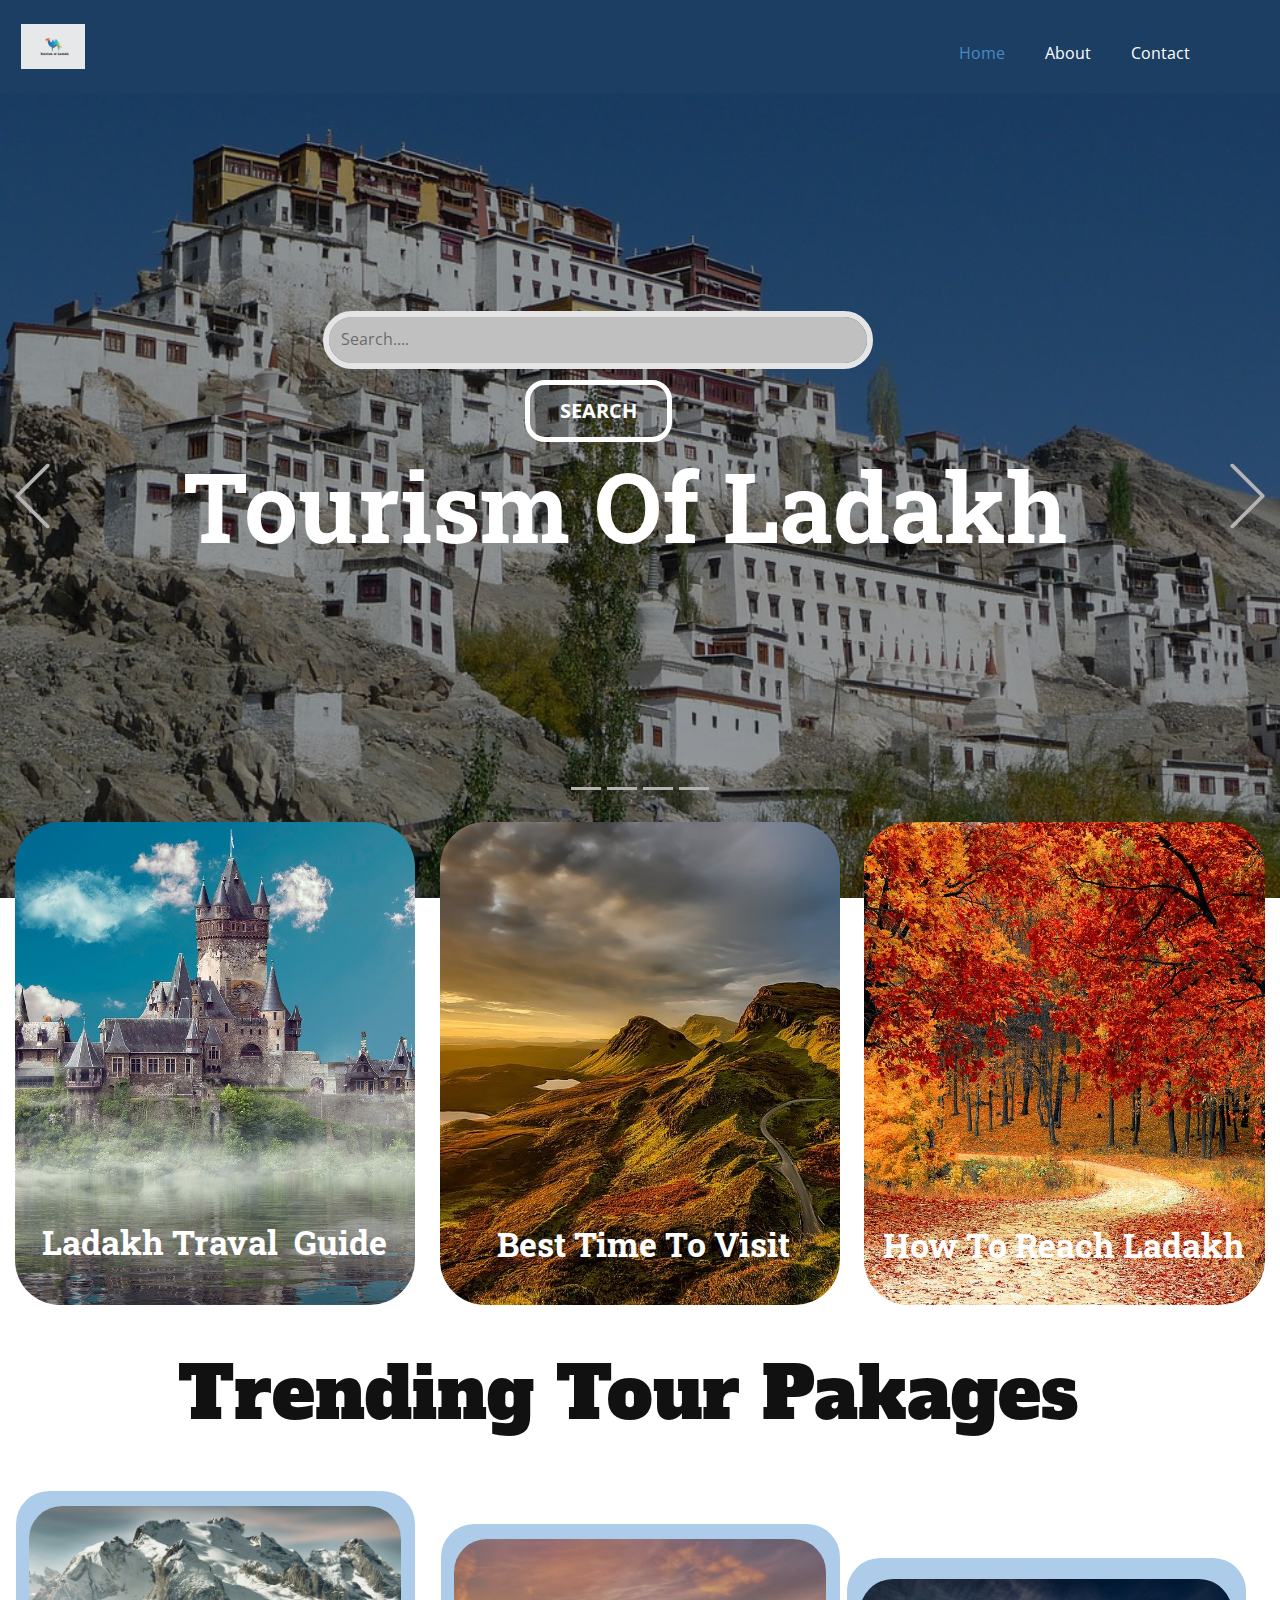
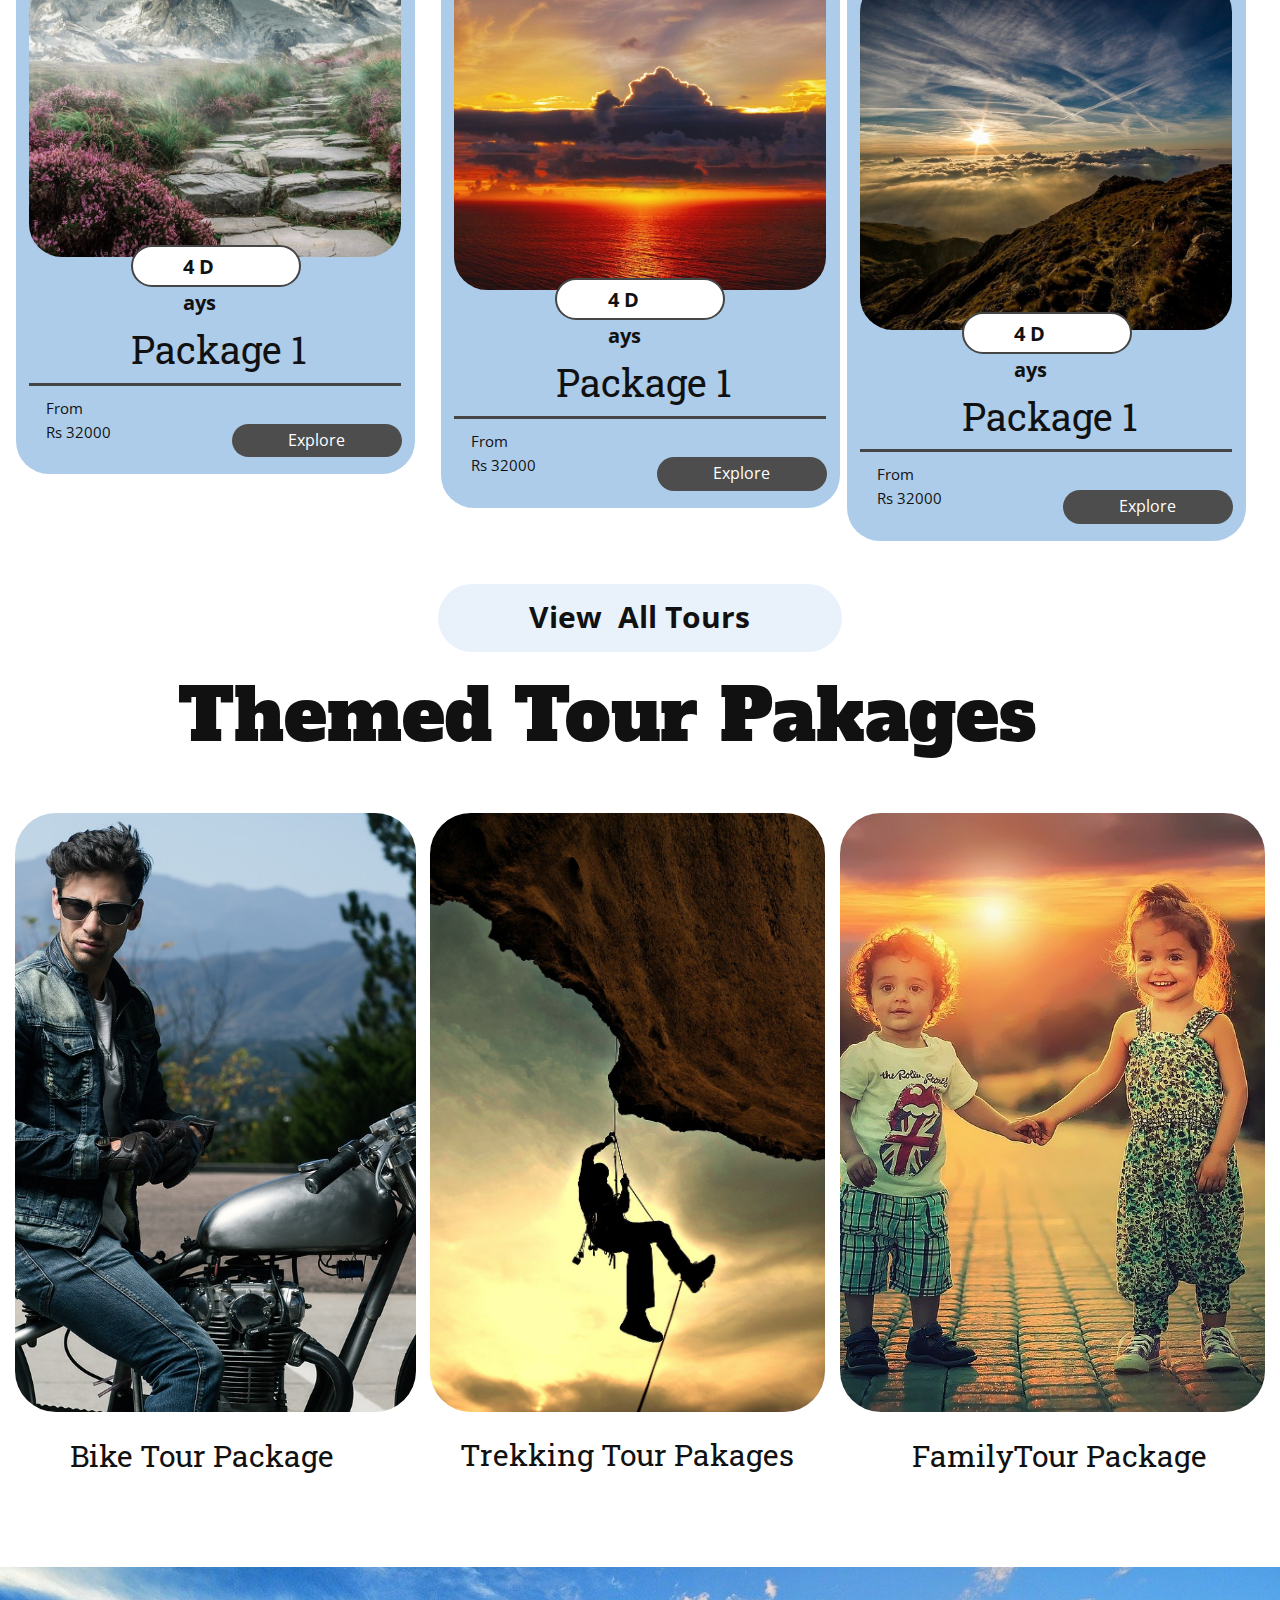
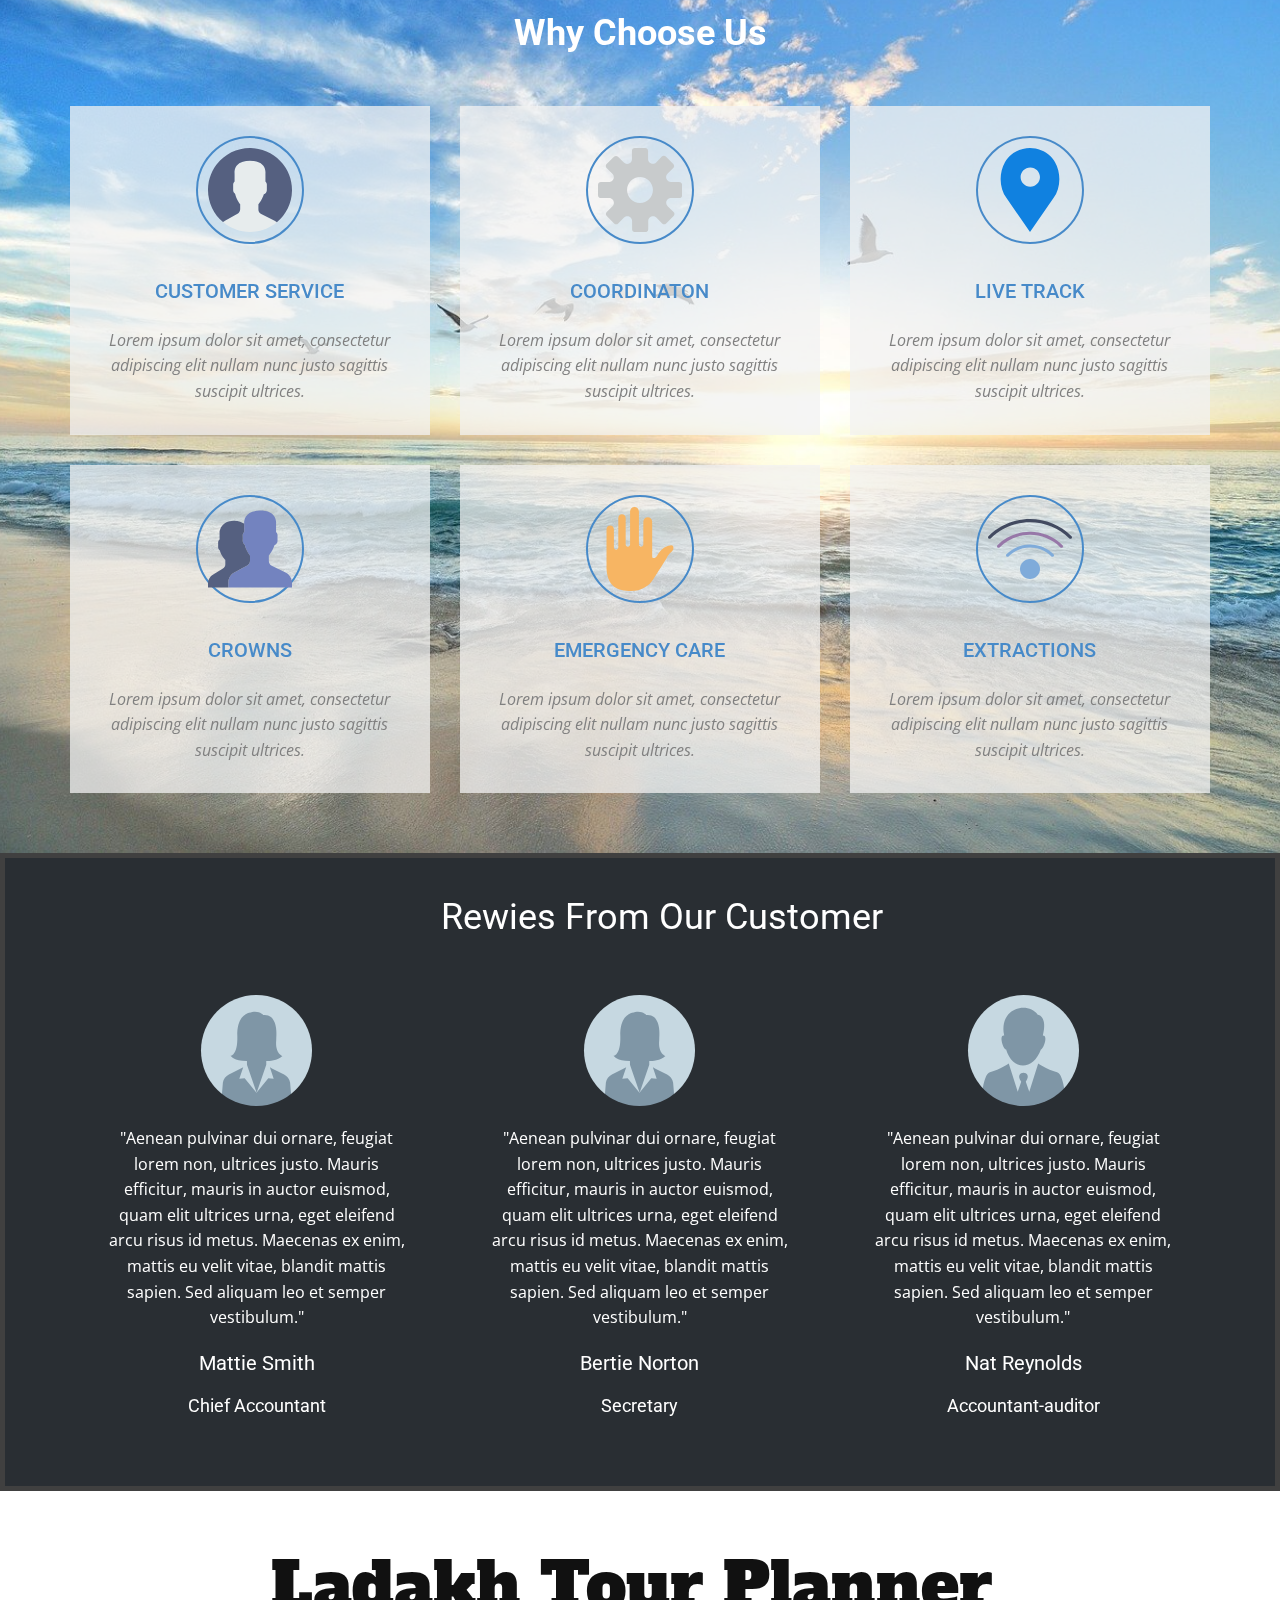
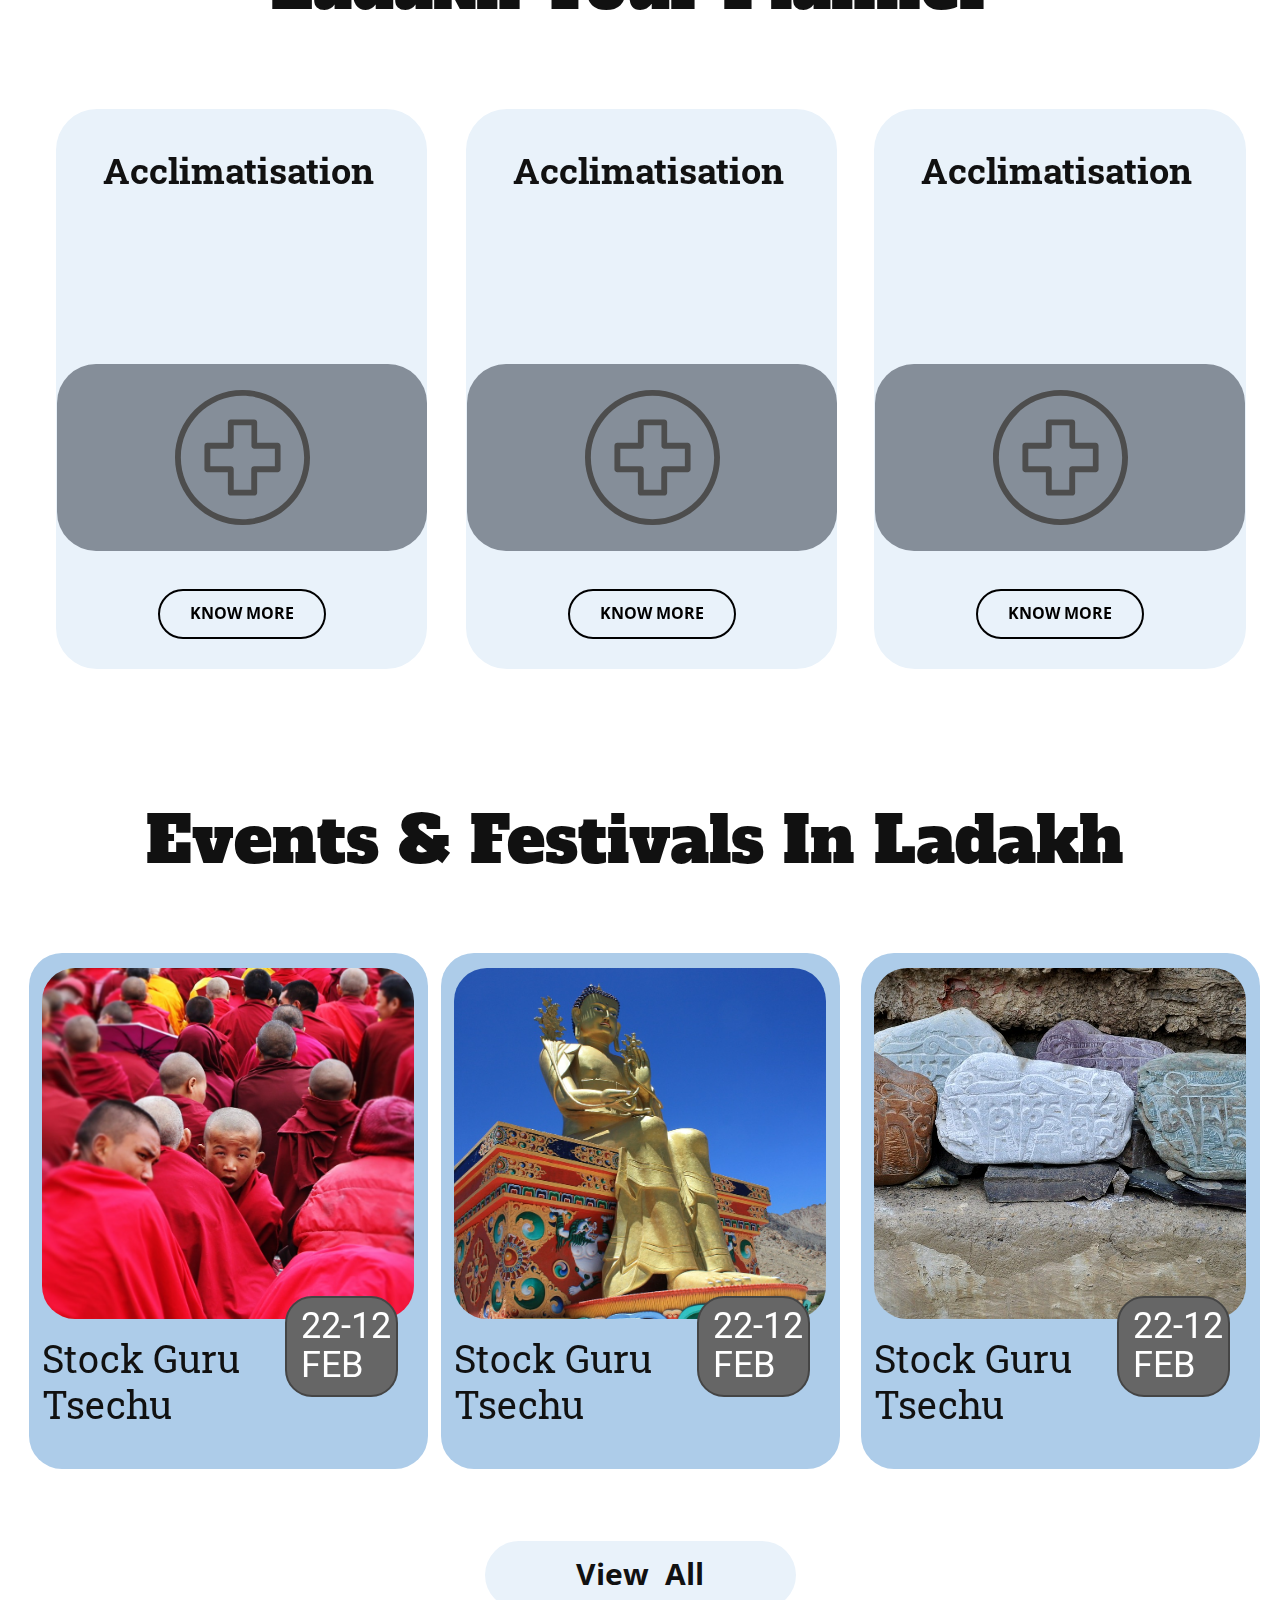
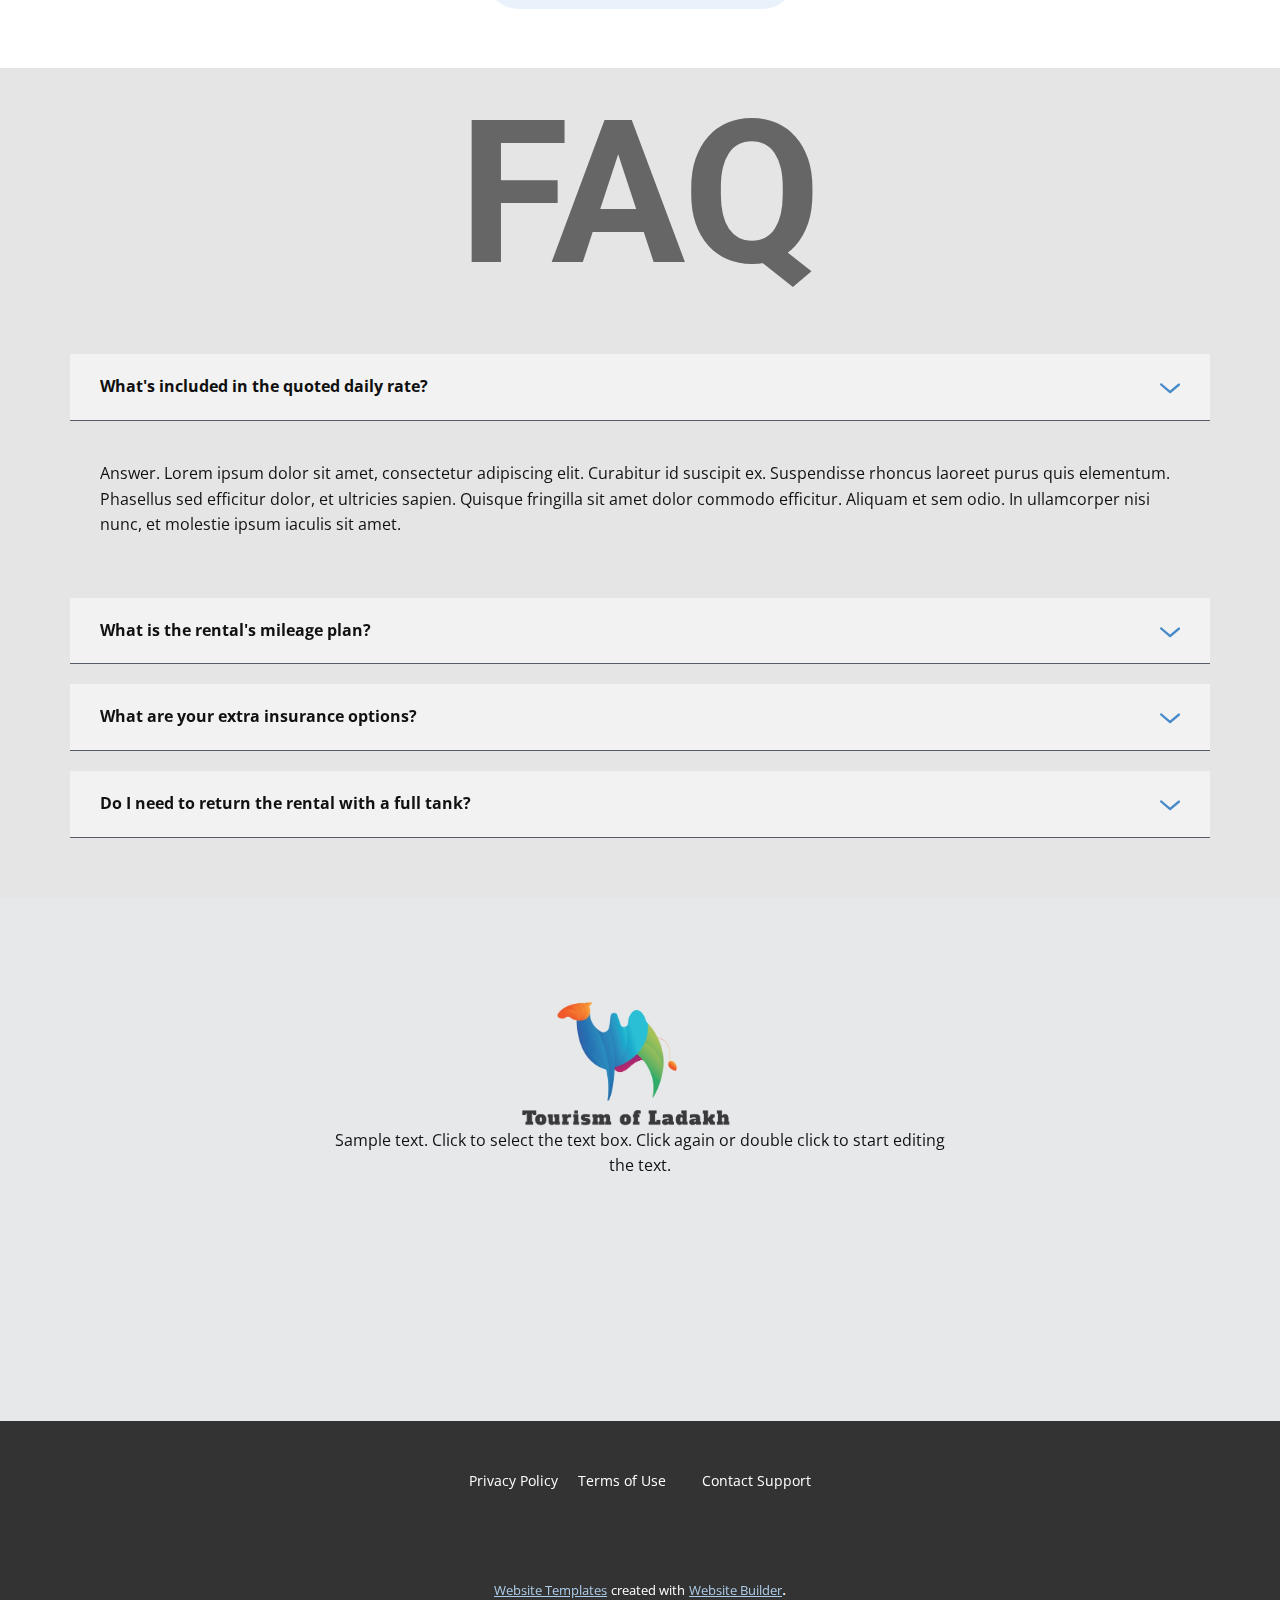
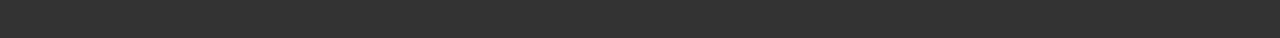
==== index.html @ 9e5c750f "main" ====
<!DOCTYPE html>
<html style="font-size: 16px;">
  <head>
    <meta name="viewport" content="width=device-width, initial-scale=1.0">
    <meta charset="utf-8">
    <meta name="keywords" content="Tourism Of Ladak​h, Tourism Of Ladak​h, Tourism Of Ladak​h, Tourism Of Ladak​h, Ladakh Tra​val&nbsp; ​Guide, Best Time To Visit, How To Reach Ladakh, Trending Tour Pakages​, Themed Tour Pakages​, Why C​hoose Us, Rewies From Our Customer, Ladakh Tour Plann​​​er, Acclimatisation, Acclimatisation, Acclimatisation, Events &amp; Festivals In Ladakh, 22-12FEB​, 22-12FEB​, 22-12FEB​, faq">
    <meta name="description" content="">
    <meta name="page_type" content="np-template-header-footer-from-plugin">
    <title>Home</title>
    <link rel="stylesheet" href="nicepage.css" media="screen">
<link rel="stylesheet" href="Home.css" media="screen">
    <script class="u-script" type="text/javascript" src="jquery.js" defer=""></script>
    <script class="u-script" type="text/javascript" src="nicepage.js" defer=""></script>
    <meta name="generator" content="Nicepage 3.12.1, nicepage.com">
    
    
    
    
    <link id="u-theme-google-font" rel="stylesheet" href="https://fonts.googleapis.com/css?family=Roboto:100,100i,300,300i,400,400i,500,500i,700,700i,900,900i|Open+Sans:300,300i,400,400i,600,600i,700,700i,800,800i">
    <link id="u-page-google-font" rel="stylesheet" href="https://fonts.googleapis.com/css?family=Roboto+Slab:100,200,300,400,500,600,700,800,900|Alfa+Slab+One:400">
    
    
    
    
    
    
    
    
    <script type="application/ld+json">{
		"@context": "http://schema.org",
		"@type": "Organization",
		"name": "",
		"url": "index.html",
		"logo": "images/ladak.jpeg"
}</script>
    <meta property="og:title" content="Home">
    <meta property="og:type" content="website">
    <meta name="theme-color" content="#478ac9">
    <link rel="canonical" href="index.html">
    <meta property="og:url" content="index.html">
  </head>
  <body data-home-page="Home.html" data-home-page-title="Home" class="u-body"><header class="u-clearfix u-custom-color-2 u-header u-header" id="sec-80d3"><div class="u-clearfix u-sheet u-sheet-1">
        <a href="https://nicepage.com" class="u-image u-logo u-image-1" data-image-width="1280" data-image-height="905">
          <img src="images/ladak.jpeg" class="u-logo-image u-logo-image-1" data-image-width="64">
        </a>
        <nav class="u-menu u-menu-dropdown u-offcanvas u-menu-1">
          <div class="menu-collapse" style="font-size: 1rem; letter-spacing: 0px;">
            <a class="u-button-style u-custom-left-right-menu-spacing u-custom-padding-bottom u-custom-top-bottom-menu-spacing u-nav-link u-text-active-palette-1-base u-text-hover-palette-2-base" href="#">
              <svg><use xmlns:xlink="http://www.w3.org/1999/xlink" xlink:href="#menu-hamburger"></use></svg>
              <svg version="1.1" xmlns="http://www.w3.org/2000/svg" xmlns:xlink="http://www.w3.org/1999/xlink"><defs><symbol id="menu-hamburger" viewBox="0 0 16 16" style="width: 16px; height: 16px;"><rect y="1" width="16" height="2"></rect><rect y="7" width="16" height="2"></rect><rect y="13" width="16" height="2"></rect>
</symbol>
</defs></svg>
            </a>
          </div>
          <div class="u-nav-container">
            <ul class="u-nav u-unstyled u-nav-1"><li class="u-nav-item"><a class="u-button-style u-nav-link u-text-active-palette-1-base u-text-hover-palette-2-base" href="Home.html" style="padding: 10px 20px;">Home</a>
</li><li class="u-nav-item"><a class="u-button-style u-nav-link u-text-active-palette-1-base u-text-hover-palette-2-base" href="About.html" style="padding: 10px 20px;">About</a>
</li><li class="u-nav-item"><a class="u-button-style u-nav-link u-text-active-palette-1-base u-text-hover-palette-2-base" href="Contact.html" style="padding: 10px 20px;">Contact</a>
</li></ul>
          </div>
          <div class="u-nav-container-collapse">
            <div class="u-black u-container-style u-inner-container-layout u-opacity u-opacity-95 u-sidenav">
              <div class="u-sidenav-overflow">
                <div class="u-menu-close"></div>
                <ul class="u-align-center u-nav u-popupmenu-items u-unstyled u-nav-2"><li class="u-nav-item"><a class="u-button-style u-nav-link" href="Home.html">Home</a>
</li><li class="u-nav-item"><a class="u-button-style u-nav-link" href="About.html">About</a>
</li><li class="u-nav-item"><a class="u-button-style u-nav-link" href="Contact.html">Contact</a>
</li></ul>
              </div>
            </div>
            <div class="u-black u-menu-overlay u-opacity u-opacity-70"></div>
          </div>
        </nav>
      </div></header>
    <section id="carousel_fc95" class="u-carousel u-slide u-block-0c83-1" data-u-ride="carousel" data-interval="5000">
      <ol class="u-absolute-hcenter u-carousel-indicators u-block-0c83-5">
        <li data-u-target="#carousel_fc95" data-u-slide-to="0" class="u-active u-grey-30"></li>
        <li data-u-target="#carousel_fc95" class="u-grey-30" data-u-slide-to="1"></li>
        <li data-u-target="#carousel_fc95" class="u-grey-30" data-u-slide-to="2"></li>
        <li data-u-target="#carousel_fc95" class="u-grey-30" data-u-slide-to="3"></li>
      </ol>
      <div class="u-carousel-inner" role="listbox">
        <div class="u-active u-align-center u-carousel-item u-clearfix u-image u-shading u-section-1-1" src="" data-image-width="1280" data-image-height="960">
          <div class="u-clearfix u-sheet u-sheet-1">
            <div class="u-form u-form-1">
              <form action="#" method="POST" class="u-clearfix u-form-spacing-10 u-form-vertical u-inner-form" style="padding: 10px" source="custom" name="form">
                <input type="hidden" id="siteId" name="siteId" value="223703671">
                <input type="hidden" id="pageId" name="pageId" value="1366124699">
                <div class="u-form-group u-form-name">
                  <label for="name-f4a1" class="u-form-control-hidden u-label">Name</label>
                  <input type="text" placeholder="Search...." id="name-f4a1" name="name" class="u-border-6 u-border-grey-10 u-grey-25 u-input u-input-rectangle u-radius-30" required="">
                </div>
                <div class="u-align-center u-form-group u-form-submit">
                  <a href="#" class="u-border-5 u-border-white u-btn u-btn-round u-btn-submit u-button-style u-hover-grey-50 u-none u-radius-20 u-text-hover-white u-text-white u-btn-1">Search</a>
                  <input type="submit" value="submit" class="u-form-control-hidden">
                </div>
                <div class="u-form-send-message u-form-send-success"> Thank you! Your message has been sent. </div>
                <div class="u-form-send-error u-form-send-message"> Unable to send your message. Please fix errors then try again. </div>
                <input type="hidden" value="" name="recaptchaResponse">
              </form>
            </div>
            <h1 class="u-custom-font u-font-roboto-slab u-text u-title u-text-1">Tourism Of Ladak​h</h1>
          </div>
        </div>
        <div class="u-align-center u-carousel-item u-clearfix u-image u-shading u-section-1-2" src="" data-image-width="1280" data-image-height="827">
          <div class="u-clearfix u-sheet u-sheet-1">
            <div class="u-opacity u-opacity-70 u-palette-5-base u-radius-30 u-shape u-shape-round u-shape-1"></div>
            <p class="u-text u-text-1">Search...​.</p>
            <h1 class="u-custom-font u-font-roboto-slab u-text u-title u-text-2">Tourism Of Ladak​h</h1>
          </div>
        </div>
        <div class="u-align-center u-carousel-item u-clearfix u-image u-shading u-section-1-3" src="" data-image-width="1280" data-image-height="853">
          <div class="u-clearfix u-sheet u-sheet-1">
            <div class="u-opacity u-opacity-70 u-palette-5-base u-radius-30 u-shape u-shape-round u-shape-1"></div>
            <p class="u-text u-text-1">Search...​.</p>
            <h1 class="u-custom-font u-font-roboto-slab u-text u-title u-text-2">Tourism Of Ladak​h</h1>
          </div>
        </div>
        <div class="u-align-center u-carousel-item u-clearfix u-image u-shading u-section-1-4" src="" data-image-width="1280" data-image-height="853">
          <div class="u-clearfix u-sheet u-sheet-1">
            <div class="u-opacity u-opacity-70 u-palette-5-base u-radius-30 u-shape u-shape-round u-shape-1"></div>
            <p class="u-text u-text-1">Search...​.</p>
            <h1 class="u-custom-font u-font-roboto-slab u-text u-title u-text-2">Tourism Of Ladak​h</h1>
          </div>
        </div>
      </div>
      <a class="u-absolute-vcenter u-carousel-control u-carousel-control-prev u-text-grey-30 u-block-0c83-6" href="#carousel_fc95" role="button" data-u-slide="prev">
        <span aria-hidden="true">
          <svg viewBox="0 0 477.175 477.175"><path d="M145.188,238.575l215.5-215.5c5.3-5.3,5.3-13.8,0-19.1s-13.8-5.3-19.1,0l-225.1,225.1c-5.3,5.3-5.3,13.8,0,19.1l225.1,225
                    c2.6,2.6,6.1,4,9.5,4s6.9-1.3,9.5-4c5.3-5.3,5.3-13.8,0-19.1L145.188,238.575z"></path></svg>
        </span>
        <span class="sr-only">Previous</span>
      </a>
      <a class="u-absolute-vcenter u-carousel-control u-carousel-control-next u-text-grey-30 u-block-0c83-7" href="#carousel_fc95" role="button" data-u-slide="next">
        <span aria-hidden="true">
          <svg viewBox="0 0 477.175 477.175"><path d="M360.731,229.075l-225.1-225.1c-5.3-5.3-13.8-5.3-19.1,0s-5.3,13.8,0,19.1l215.5,215.5l-215.5,215.5
                    c-5.3,5.3-5.3,13.8,0,19.1c2.6,2.6,6.1,4,9.5,4c3.4,0,6.9-1.3,9.5-4l225.1-225.1C365.931,242.875,365.931,234.275,360.731,229.075z"></path></svg>
        </span>
        <span class="sr-only">Next</span>
      </a>
    </section>
    <section class="u-align-left u-clearfix u-white u-section-2" id="sec-106d">
      <div class="u-clearfix u-sheet u-sheet-1">
        <img src="images/c868977885bc595a85642144e1dac96c2eab4b9ce8f05b0d04a9abceb8e2c7cfaa7211ecc8bd0b3b982cc82d880256c1f69ef2690d753d2e38d18a_12801.jpg" alt="" class="u-image u-image-round u-radius-45 u-image-1" data-image-width="1280" data-image-height="850" data-href="#" data-target="_blank">
        <img src="images/49c4874f712cced14bb455a28368c2c40ca4103d65b3521153067de77c516f8d9e91850ad5e817860d2619cb7542c05c8f7c1135d694bf9f616723_1280.jpg" alt="" class="u-image u-image-round u-radius-45 u-image-2" data-image-width="1280" data-image-height="721" data-href="#">
        <img src="images/16c44d41fc912bcb1c7aa4447c0691184389adf03f6c9036a1b03f8d70b4e87c0b494088cfa379178c10e869b009d9f3bed88f357ab38381c72cc9_1280.jpg" alt="" class="u-image u-image-round u-radius-45 u-image-3" data-image-width="1280" data-image-height="853" data-href="#">
        <h2 class="u-custom-font u-font-roboto-slab u-text u-text-white u-text-1">Ladakh Tra<span style="font-size: 2.5rem;"></span>val&nbsp; ​Guide
        </h2>
        <h2 class="u-custom-font u-font-roboto-slab u-text u-text-white u-text-2">Best Time To Visit</h2>
        <h2 class="u-custom-font u-font-roboto-slab u-text u-text-white u-text-3">How To Reach Ladakh</h2>
        <h1 class="u-custom-font u-text u-title u-text-4">Trending Tour Pakages<span style="font-weight: 700;"></span>
        </h1>
        <div class="u-container-style u-group u-palette-1-light-2 u-radius-33 u-shape-round u-group-1">
          <div class="u-container-layout u-container-layout-1">
            <img src="images/e52d06bd6875fd5cd9ddcde11784feb1d6db25e31cea6b1142fa6ec66ef2a3537a2b0ca35a483edef1327dbd9bff2bea5f4cc72447f808f5e85d1c_1280.jpg" alt="" class="u-image u-image-round u-radius-33 u-image-4" data-image-width="1280" data-image-height="720">
            <div class="u-border-2 u-border-grey-dark-1 u-radius-44 u-shape u-shape-round u-white u-shape-1"></div>
            <p class="u-text u-text-5">4 D<span style="font-size: 1.5625rem;">
                <span style="font-size: 1.875rem;"></span>
              </span>ays
            </p>
            <h3 class="u-custom-font u-font-roboto-slab u-text u-text-6">Package 1</h3>
            <div class="u-border-3 u-border-grey-dark-1 u-line u-line-horizontal u-line-1"></div>
            <p class="u-text u-text-7">From<br>Rs 32000 
            </p>
            <a href="#" class="u-btn u-btn-round u-button-style u-grey-70 u-hover-grey-50 u-radius-17 u-btn-1">Explore</a>
          </div>
        </div>
        <div class="u-container-style u-group u-palette-1-light-2 u-radius-33 u-shape-round u-group-2">
          <div class="u-container-layout u-container-layout-2">
            <img src="images/91191d47701d10648381eca12480509cffddb8e4ed82f6fb9ba9b06d27b31015fd3901fb2ecacd30bd891b2203dc8d4d132cce87d78a5ce6825d09_1280.jpg" alt="" class="u-image u-image-round u-radius-33 u-image-5" data-image-width="1280" data-image-height="853">
            <div class="u-border-2 u-border-grey-dark-1 u-radius-44 u-shape u-shape-round u-white u-shape-2"></div>
            <p class="u-text u-text-8">4 D<span style="font-size: 1.5625rem;">
                <span style="font-size: 1.875rem;"></span>
              </span>ays
            </p>
            <h3 class="u-custom-font u-font-roboto-slab u-text u-text-9">Package 1</h3>
            <div class="u-border-3 u-border-grey-dark-1 u-line u-line-horizontal u-line-2"></div>
            <p class="u-text u-text-10">From<br>Rs 32000 
            </p>
            <a href="#" class="u-btn u-btn-round u-button-style u-grey-70 u-hover-grey-50 u-radius-17 u-btn-2">Explore</a>
          </div>
        </div>
        <div class="u-container-style u-group u-palette-1-light-2 u-radius-33 u-shape-round u-group-3">
          <div class="u-container-layout u-container-layout-3">
            <img src="images/1eed283c33fffadf8d2f5a79c1c24db14f119a2c6cffed88322ce09da6e3d4d4ae476e135bb31a003c147cef03ad36ef208d8ad3ebc3acd7d014d5_1280.jpg" alt="" class="u-image u-image-round u-radius-33 u-image-6" data-image-width="1280" data-image-height="853">
            <div class="u-border-2 u-border-grey-dark-1 u-radius-44 u-shape u-shape-round u-white u-shape-3"></div>
            <p class="u-text u-text-11">4 D<span style="font-size: 1.5625rem;">
                <span style="font-size: 1.875rem;"></span>
              </span>ays
            </p>
            <h3 class="u-custom-font u-font-roboto-slab u-text u-text-12">Package 1</h3>
            <div class="u-border-3 u-border-grey-dark-1 u-line u-line-horizontal u-line-3"></div>
            <p class="u-text u-text-13">From<br>Rs 32000 
            </p>
            <a href="#" class="u-btn u-btn-round u-button-style u-grey-70 u-hover-grey-50 u-radius-17 u-btn-3">Explore</a>
          </div>
        </div>
        <a href="#" class="u-btn u-btn-round u-button-style u-palette-1-light-3 u-radius-46 u-btn-4">View&nbsp; All Tours</a>
        <h1 class="u-custom-font u-text u-title u-text-14">Themed Tour Pakages<span style="font-weight: 700;"></span>
        </h1>
        <img src="images/15f4e5149b43cec9133dbf34445984908f4d65d67e29880fd76e84bbdff433a37649aabd92b03f009583e26270a464a02eeb2671b747aec17efe73_1280.jpg" alt="" class="u-image u-image-round u-radius-41 u-image-7" data-image-width="1280" data-image-height="854">
        <img src="images/ce024d845cdf86d9139fcdf276afb55fb09b5306014ddefe46651abee2eb761f7b26d353d58a5792a2a00236d0f0fb9e13e5116b966962f7cd3d65_1280.jpg" alt="" class="u-image u-image-round u-radius-41 u-image-8" data-image-width="871" data-image-height="1280">
        <img src="images/031ae0e82ceb90ca2031371c3451c6d0ec3a2235e5fed09b76127f7ac3c83fcd99cf936783cec36d42ef4fafa48e6fcb9e3a16e49ec26ae4a54ca3_1280.jpg" alt="" class="u-image u-image-round u-radius-41 u-image-9" data-image-width="1280" data-image-height="850">
        <h3 class="u-custom-font u-font-roboto-slab u-text u-text-15">Bike Tour Package</h3>
        <h3 class="u-custom-font u-font-roboto-slab u-text u-text-16">Trekking Tour Pakages</h3>
        <h3 class="u-custom-font u-font-roboto-slab u-text u-text-17">FamilyTour Package</h3>
      </div>
    </section>
    <section class="u-align-center u-clearfix u-image u-section-3" id="carousel_ee14" data-image-width="1280" data-image-height="852">
      <div class="u-clearfix u-sheet u-sheet-1">
        <h2 class="u-text u-text-white u-text-1">Why C​hoose Us</h2>
        <div class="u-expanded-width u-list u-list-1">
          <div class="u-repeater u-repeater-1">
            <div class="u-align-center u-container-style u-grey-5 u-list-item u-opacity u-opacity-75 u-repeater-item u-list-item-1">
              <div class="u-container-layout u-similar-container u-valign-top u-container-layout-1"><span class="u-align-left u-border-2 u-border-palette-1-base u-icon u-icon-circle u-spacing-10 u-icon-1"><svg class="u-svg-link" preserveAspectRatio="xMidYMin slice" viewBox="0 0 53 53" style=""><use xmlns:xlink="http://www.w3.org/1999/xlink" xlink:href="#svg-9e2a"></use></svg><svg class="u-svg-content" viewBox="0 0 53 53" x="0px" y="0px" id="svg-9e2a" style="enable-background:new 0 0 53 53;"><path style="fill:#E7ECED;" d="M18.613,41.552l-7.907,4.313c-0.464,0.253-0.881,0.564-1.269,0.903C14.047,50.655,19.998,53,26.5,53
	c6.454,0,12.367-2.31,16.964-6.144c-0.424-0.358-0.884-0.68-1.394-0.934l-8.467-4.233c-1.094-0.547-1.785-1.665-1.785-2.888v-3.322
	c0.238-0.271,0.51-0.619,0.801-1.03c1.154-1.63,2.027-3.423,2.632-5.304c1.086-0.335,1.886-1.338,1.886-2.53v-3.546
	c0-0.78-0.347-1.477-0.886-1.965v-5.126c0,0,1.053-7.977-9.75-7.977s-9.75,7.977-9.75,7.977v5.126
	c-0.54,0.488-0.886,1.185-0.886,1.965v3.546c0,0.934,0.491,1.756,1.226,2.231c0.886,3.857,3.206,6.633,3.206,6.633v3.24
	C20.296,39.899,19.65,40.986,18.613,41.552z"></path><g><path style="fill:#556080;" d="M26.953,0.004C12.32-0.246,0.254,11.414,0.004,26.047C-0.138,34.344,3.56,41.801,9.448,46.76
		c0.385-0.336,0.798-0.644,1.257-0.894l7.907-4.313c1.037-0.566,1.683-1.653,1.683-2.835v-3.24c0,0-2.321-2.776-3.206-6.633
		c-0.734-0.475-1.226-1.296-1.226-2.231v-3.546c0-0.78,0.347-1.477,0.886-1.965v-5.126c0,0-1.053-7.977,9.75-7.977
		s9.75,7.977,9.75,7.977v5.126c0.54,0.488,0.886,1.185,0.886,1.965v3.546c0,1.192-0.8,2.195-1.886,2.53
		c-0.605,1.881-1.478,3.674-2.632,5.304c-0.291,0.411-0.563,0.759-0.801,1.03V38.8c0,1.223,0.691,2.342,1.785,2.888l8.467,4.233
		c0.508,0.254,0.967,0.575,1.39,0.932c5.71-4.762,9.399-11.882,9.536-19.9C53.246,12.32,41.587,0.254,26.953,0.004z"></path>
</g></svg></span>
                <h5 class="u-text u-text-palette-1-base u-text-2">Customer service</h5>
                <p class="u-text u-text-grey-50 u-text-3">Lorem ipsum dolor sit amet, consectetur adipiscing elit nullam nunc justo sagittis suscipit ultrices.</p>
              </div>
            </div>
            <div class="u-align-center u-container-style u-grey-5 u-list-item u-opacity u-opacity-75 u-repeater-item u-list-item-2">
              <div class="u-container-layout u-similar-container u-valign-top u-container-layout-2"><span class="u-align-left u-border-2 u-border-palette-1-base u-icon u-icon-circle u-spacing-10 u-icon-2"><svg class="u-svg-link" preserveAspectRatio="xMidYMin slice" viewBox="0 0 52 52" style=""><use xmlns:xlink="http://www.w3.org/1999/xlink" xlink:href="#svg-8c95"></use></svg><svg class="u-svg-content" viewBox="0 0 52 52" x="0px" y="0px" id="svg-8c95" style="enable-background:new 0 0 52 52;"><style type="text/css"> .st0{fill:#C8CBCC;} </style><path class="st0" d="M50.2,21h-5.1c-2.6,0-3.9-3.2-2.1-5l3.6-3.6c0.7-0.7,0.7-1.8,0-2.5l-4.6-4.6c-0.7-0.7-1.8-0.7-2.5,0L36,8.9
	c-1.9,1.9-5,0.5-5-2.1V1.8c0-1-0.8-1.8-1.8-1.8h-6.4c-1,0-1.8,0.8-1.8,1.8v5.1c0,2.6-3.2,3.9-5,2.1l-3.6-3.6c-0.7-0.7-1.8-0.7-2.5,0
	L5.3,9.9c-0.7,0.7-0.7,1.8,0,2.5L8.9,16c1.9,1.9,0.5,5-2.1,5H1.8c-1,0-1.8,0.8-1.8,1.8v6.4c0,1,0.8,1.8,1.8,1.8h5.1
	c2.6,0,3.9,3.2,2.1,5l-3.6,3.6c-0.7,0.7-0.7,1.8,0,2.5l4.6,4.6c0.7,0.7,1.8,0.7,2.5,0l3.6-3.6c1.9-1.9,5-0.5,5,2.1v5.1
	c0,1,0.8,1.8,1.8,1.8h6.4c1,0,1.8-0.8,1.8-1.8v-5.1c0-2.6,3.2-3.9,5-2.1l3.6,3.6c0.7,0.7,1.8,0.7,2.5,0l4.6-4.6
	c0.7-0.7,0.7-1.8,0-2.5L43.1,36c-1.9-1.9-0.5-5,2.1-5h5.1c1,0,1.8-0.8,1.8-1.8v-6.4C52,21.8,51.2,21,50.2,21z M26,34
	c-4.4,0-8-3.6-8-8s3.6-8,8-8s8,3.6,8,8S30.4,34,26,34z"></path></svg></span>
                <h5 class="u-text u-text-palette-1-base u-text-4">Coordinaton</h5>
                <p class="u-text u-text-grey-50 u-text-5">Lorem ipsum dolor sit amet, consectetur adipiscing elit nullam nunc justo sagittis suscipit ultrices.</p>
              </div>
            </div>
            <div class="u-align-center u-container-style u-grey-5 u-list-item u-opacity u-opacity-75 u-repeater-item u-list-item-3">
              <div class="u-container-layout u-similar-container u-valign-top u-container-layout-3"><span class="u-align-left u-border-2 u-border-palette-1-base u-icon u-icon-circle u-spacing-10 u-icon-3"><svg class="u-svg-link" preserveAspectRatio="xMidYMin slice" viewBox="0 0 52 52" style=""><use xmlns:xlink="http://www.w3.org/1999/xlink" xlink:href="#svg-984c"></use></svg><svg class="u-svg-content" viewBox="0 0 52 52" x="0px" y="0px" id="svg-984c" style="enable-background:new 0 0 52 52;"><path style="fill:currentColor;" d="M38.853,5.324L38.853,5.324c-7.098-7.098-18.607-7.098-25.706,0h0
	C6.751,11.72,6.031,23.763,11.459,31L26,52l14.541-21C45.969,23.763,45.249,11.72,38.853,5.324z M26.177,24c-3.314,0-6-2.686-6-6
	s2.686-6,6-6s6,2.686,6,6S29.491,24,26.177,24z"></path></svg></span>
                <h5 class="u-text u-text-palette-1-base u-text-6">Live Track</h5>
                <p class="u-text u-text-grey-50 u-text-7">Lorem ipsum dolor sit amet, consectetur adipiscing elit nullam nunc justo sagittis suscipit ultrices.</p>
              </div>
            </div>
            <div class="u-align-center u-container-style u-grey-5 u-list-item u-opacity u-opacity-75 u-repeater-item u-list-item-4">
              <div class="u-container-layout u-similar-container u-valign-top u-container-layout-4"><span class="u-align-left u-border-2 u-border-palette-1-base u-icon u-icon-circle u-spacing-10 u-icon-4"><svg class="u-svg-link" preserveAspectRatio="xMidYMin slice" viewBox="0 0 58 58" style=""><use xmlns:xlink="http://www.w3.org/1999/xlink" xlink:href="#svg-5148"></use></svg><svg class="u-svg-content" viewBox="0 0 58 58" x="0px" y="0px" id="svg-5148" style="enable-background:new 0 0 58 58;"><path style="fill:#7383BF;" d="M53.566,45.283l-9.552-4.776C42.78,39.89,42,38.628,42,37.248V33.5
	c0.268-0.305,0.576-0.698,0.904-1.162c1.302-1.838,2.286-3.861,2.969-5.984C47.098,25.977,48,24.845,48,23.5v-4
	c0-0.88-0.391-1.667-1-2.217V11.5c0,0,1.187-9-11-9c-12.188,0-11,9-11,9v5.783c-0.609,0.55-1,1.337-1,2.217v4
	c0,1.054,0.554,1.981,1.383,2.517C26.382,30.369,29,33.5,29,33.5v3.655c0,1.333-0.728,2.56-1.899,3.198L18.18,45.22
	C15.603,46.625,14,49.326,14,52.261V55.5h44v-3.043C58,49.419,56.283,46.642,53.566,45.283z"></path><path style="fill:#556080;" d="M18.18,45.22l5.946-3.243c-0.034-0.033-0.005-0.043,0.065-0.036l2.91-1.587
	C28.272,39.715,29,38.489,29,37.155V33.5c0,0-1.062-1.275-2.092-3.323h0c0-0.001-0.001-0.002-0.001-0.003
	c-0.135-0.268-0.268-0.551-0.399-0.844c-0.018-0.041-0.036-0.08-0.054-0.121c-0.133-0.303-0.263-0.616-0.386-0.944
	c-0.008-0.021-0.015-0.044-0.023-0.065c-0.108-0.29-0.209-0.589-0.306-0.896c-0.026-0.084-0.052-0.167-0.077-0.251
	c-0.101-0.338-0.196-0.682-0.278-1.038C24.554,25.481,24,24.554,24,23.5v-4c0-0.88,0.391-1.667,1-2.217v-5.648
	C23.587,10.539,21.397,9.5,18,9.5c-9.563,0-10,8-10,8v4.995c-0.526,0.475-1,1.154-1,1.914v3.455c0,0.911,0.479,1.711,1.194,2.174
	c0.863,3.758,3.76,6.463,3.76,6.463v3.157c0,1.151-0.629,2.211-1.64,2.762L3.61,46.622C1.385,47.836,0,50.168,0,52.703V55.5h14
	v-3.239C14,49.326,15.603,46.625,18.18,45.22z"></path></svg></span>
                <h5 class="u-text u-text-palette-1-base u-text-8">Crowns</h5>
                <p class="u-text u-text-grey-50 u-text-9">Lorem ipsum dolor sit amet, consectetur adipiscing elit nullam nunc justo sagittis suscipit ultrices.</p>
              </div>
            </div>
            <div class="u-align-center u-container-style u-grey-5 u-list-item u-opacity u-opacity-75 u-repeater-item u-list-item-5">
              <div class="u-container-layout u-similar-container u-valign-top u-container-layout-5"><span class="u-align-left u-border-2 u-border-palette-1-base u-icon u-icon-circle u-spacing-10 u-icon-5"><svg class="u-svg-link" preserveAspectRatio="xMidYMin slice" viewBox="0 0 57.066 57.066" style=""><use xmlns:xlink="http://www.w3.org/1999/xlink" xlink:href="#svg-7a69"></use></svg><svg class="u-svg-content" viewBox="0 0 57.066 57.066" x="0px" y="0px" id="svg-7a69" style="enable-background:new 0 0 57.066 57.066;"><path style="fill:currentColor;" d="M30.797,10v15.5c0,0.828-0.672,1.5-1.5,1.5h0c-0.828,0-1.5-0.672-1.5-1.5V3c0-1.657-1.343-3-3-3h0
	c-1.657,0-3,1.343-3,3v22.5c0,0.828-0.672,1.5-1.5,1.5h0c-0.828,0-1.5-0.672-1.5-1.5v-18c0-1.381-1.119-2.5-2.5-2.5h0
	c-1.381,0-2.5,1.119-2.5,2.5v20c0,0.828-0.672,1.5-1.5,1.5h0c-0.828,0-1.5-0.672-1.5-1.5V15c0-1.381-1.119-2.5-2.5-2.5h-0.01
	c-1.381,0-2.5,1.119-2.5,2.5v27.128c0.836,12.08,7.46,14.938,16.81,14.938c6.667,0,12.416-3.409,15.177-8.351
	c1.161-1.874,8.194-12.825,8.798-13.969c0.704-1.334,1.735-2.94,3.035-4.002c0.693-0.566,1.154-1.318,1.581-2.105
	c0.109-0.202,0.426-2.646-1.391-2.639c-1.576,0.006-3.375,0.67-4.68,1.552c-1.463,0.989-3.362,2.696-4.984,5.531
	c-0.527,0.922-1.471,1.564-2.532,1.588c-1.001,0.023-0.742-0.468-0.804-2.536l0,0v-2.988V10c0-1.657-1.343-3-3-3h0
	C32.14,7,30.797,8.343,30.797,10z"></path></svg></span>
                <h5 class="u-text u-text-palette-1-base u-text-10">emergency care</h5>
                <p class="u-text u-text-grey-50 u-text-11">Lorem ipsum dolor sit amet, consectetur adipiscing elit nullam nunc justo sagittis suscipit ultrices.</p>
              </div>
            </div>
            <div class="u-align-center u-container-style u-grey-5 u-list-item u-opacity u-opacity-75 u-repeater-item u-list-item-6">
              <div class="u-container-layout u-similar-container u-valign-top u-container-layout-6"><span class="u-align-left u-border-2 u-border-palette-1-base u-icon u-icon-circle u-spacing-10 u-icon-6"><svg class="u-svg-link" preserveAspectRatio="xMidYMin slice" viewBox="0 0 54.908 54.908" style=""><use xmlns:xlink="http://www.w3.org/1999/xlink" xlink:href="#svg-390b"></use></svg><svg class="u-svg-content" viewBox="0 0 54.908 54.908" x="0px" y="0px" id="svg-390b" style="enable-background:new 0 0 54.908 54.908;"><path style="fill:#424A60;" d="M53.908,20.83c-0.256,0-0.512-0.098-0.707-0.293C46.335,13.67,37.191,9.889,27.454,9.889
	S8.573,13.67,1.707,20.537c-0.391,0.391-1.023,0.391-1.414,0s-0.391-1.023,0-1.414c7.244-7.244,16.89-11.233,27.161-11.233
	s19.918,3.989,27.161,11.233c0.391,0.391,0.391,1.023,0,1.414C54.42,20.732,54.164,20.83,53.908,20.83z"></path><path style="fill:#9777A8;" d="M6.878,26.708c-0.256,0-0.512-0.098-0.707-0.293c-0.391-0.391-0.391-1.023,0-1.414
	c11.736-11.736,30.831-11.734,42.565,0c0.391,0.391,0.391,1.023,0,1.414s-1.023,0.391-1.414,0
	c-10.956-10.956-28.782-10.956-39.737,0C7.39,26.61,7.134,26.708,6.878,26.708z"></path><path style="fill:#7FABDA;" d="M42.151,32.586c-0.256,0-0.512-0.098-0.707-0.293c-3.73-3.73-8.699-5.785-13.99-5.785
	c-5.291,0-10.259,2.055-13.99,5.785c-0.391,0.391-1.023,0.391-1.414,0s-0.391-1.023,0-1.414c4.108-4.108,9.579-6.371,15.404-6.371
	c5.825,0,11.295,2.263,15.404,6.371c0.391,0.391,0.391,1.023,0,1.414C42.663,32.489,42.407,32.586,42.151,32.586z"></path><path style="fill:#7FABDA;" d="M27.454,33.916c-3.612,0-6.551,2.939-6.551,6.552s2.939,6.552,6.551,6.552
	c3.613,0,6.552-2.939,6.552-6.552S31.067,33.916,27.454,33.916z"></path></svg></span>
                <h5 class="u-text u-text-palette-1-base u-text-12">Extractions</h5>
                <p class="u-text u-text-grey-50 u-text-13">Lorem ipsum dolor sit amet, consectetur adipiscing elit nullam nunc justo sagittis suscipit ultrices.</p>
              </div>
            </div>
          </div>
        </div>
      </div>
    </section>
    <section class="u-align-center u-border-5 u-border-grey-75 u-clearfix u-lightbox u-palette-1-dark-3 u-section-4" id="sec-6451">
      <div class="u-clearfix u-sheet u-sheet-1">
        <h2 class="u-text u-text-1">Rewies From Our Customer</h2>
        <div class="u-expanded-width u-list u-list-1">
          <div class="u-repeater u-repeater-1">
            <div class="u-align-center u-container-style u-list-item u-repeater-item">
              <div class="u-container-layout u-similar-container u-valign-top u-container-layout-1">
                <div alt="" class="u-image u-image-circle u-image-1" src="" data-image-width="256" data-image-height="256"></div>
                <p class="u-text u-text-2">"Aenean pulvinar dui ornare, feugiat lorem non, ultrices justo. Mauris efficitur, mauris in auctor euismod, quam elit ultrices urna, eget eleifend arcu risus id metus. Maecenas ex enim, mattis eu velit vitae, blandit mattis sapien. Sed aliquam leo et semper vestibulum."</p>
                <h5 class="u-text u-text-3">Mattie Smith</h5>
                <h6 class="u-text u-text-4">Chief Accountant</h6>
              </div>
            </div>
            <div class="u-align-center u-container-style u-list-item u-repeater-item">
              <div class="u-container-layout u-similar-container u-valign-top u-container-layout-2">
                <div alt="" class="u-image u-image-circle u-image-2" src="" data-image-width="256" data-image-height="256"></div>
                <p class="u-text u-text-5">"Aenean pulvinar dui ornare, feugiat lorem non, ultrices justo. Mauris efficitur, mauris in auctor euismod, quam elit ultrices urna, eget eleifend arcu risus id metus. Maecenas ex enim, mattis eu velit vitae, blandit mattis sapien. Sed aliquam leo et semper vestibulum."</p>
                <h5 class="u-text u-text-6">Bertie Norton</h5>
                <h6 class="u-text u-text-7">Secretary</h6>
              </div>
            </div>
            <div class="u-align-center u-container-style u-list-item u-repeater-item">
              <div class="u-container-layout u-similar-container u-valign-top u-container-layout-3">
                <div alt="" class="u-image u-image-circle u-image-3" src="" data-image-width="256" data-image-height="256"></div>
                <p class="u-text u-text-8">"Aenean pulvinar dui ornare, feugiat lorem non, ultrices justo. Mauris efficitur, mauris in auctor euismod, quam elit ultrices urna, eget eleifend arcu risus id metus. Maecenas ex enim, mattis eu velit vitae, blandit mattis sapien. Sed aliquam leo et semper vestibulum."</p>
                <h5 class="u-text u-text-9">Nat Reynolds</h5>
                <h6 class="u-text u-text-10">Accountant-auditor</h6>
              </div>
            </div>
          </div>
        </div>
      </div>
    </section>
    <section class="u-clearfix u-white u-section-5" id="sec-a2b9">
      <div class="u-clearfix u-sheet u-valign-middle u-sheet-1">
        <h1 class="u-custom-font u-text u-title u-text-1">Ladakh Tour Plann​​​er</h1>
        <div class="u-container-style u-group u-palette-1-light-3 u-radius-41 u-shape-round u-group-1">
          <div class="u-container-layout u-container-layout-1">
            <h2 class="u-custom-font u-font-roboto-slab u-text u-text-2">Acclimatisation</h2>
            <div class="u-container-style u-group u-palette-5-dark-1 u-radius-39 u-shape-round u-group-2">
              <div class="u-container-layout u-valign-middle u-container-layout-2"><span class="u-icon u-icon-circle u-text-grey-70 u-icon-1"><svg class="u-svg-link" preserveAspectRatio="xMidYMin slice" viewBox="0 0 332 332" style=""><use xmlns:xlink="http://www.w3.org/1999/xlink" xlink:href="#svg-9722"></use></svg><svg class="u-svg-content" viewBox="0 0 332 332" x="0px" y="0px" id="svg-9722" style="enable-background:new 0 0 332 332;"><g><g><path d="M166,0C74.4,0,0,74.4,0,166s74.4,166,166,166s166-74.4,166-166S257.6,0,166,0z M166,317.6c-83.6,0-151.6-68-151.6-151.6    S82.4,14.4,166,14.4s151.6,68,151.6,151.6S249.6,317.6,166,317.6z"></path>
</g>
</g><g><g><path d="M252.4,130H202V79.6c0-4-3.2-7.2-7.2-7.2h-57.6c-4,0-7.2,3.2-7.2,7.2V130H79.6c-4,0-7.2,3.2-7.2,7.2v57.6    c0,4,3.2,7.2,7.2,7.2H130v50.4c0,4,3.2,7.2,7.2,7.2h57.6c4,0,7.2-3.2,7.2-7.2V202h50.4c4,0,7.2-3.2,7.2-7.2v-57.6    C259.2,133.2,256,130,252.4,130z M245.6,187.6h-0.4h-50.4c-4,0-7.2,3.2-7.2,7.2v50.4h-43.2v-50.4c0-4-3.2-7.2-7.2-7.2H86.8v-43.2    h50.4c4,0,7.2-3.2,7.2-7.2V86.8H188v50.4c0,4,3.2,7.2,7.2,7.2h50.4V187.6z"></path>
</g>
</g></svg></span>
              </div>
            </div>
            <a href="https://nicepage.com/c/real-estate-website-templates" class="u-border-2 u-border-black u-btn u-btn-round u-button-style u-hover-grey-50 u-none u-radius-28 u-text-black u-text-hover-white u-btn-1">Know more</a>
          </div>
        </div>
        <div class="u-container-style u-group u-palette-1-light-3 u-radius-41 u-shape-round u-group-3">
          <div class="u-container-layout u-container-layout-3">
            <h2 class="u-custom-font u-font-roboto-slab u-text u-text-3">Acclimatisation</h2>
            <div class="u-container-style u-group u-palette-5-dark-1 u-radius-39 u-shape-round u-group-4">
              <div class="u-container-layout u-valign-middle u-container-layout-4"><span class="u-icon u-icon-circle u-text-grey-70 u-icon-2"><svg class="u-svg-link" preserveAspectRatio="xMidYMin slice" viewBox="0 0 332 332" style=""><use xmlns:xlink="http://www.w3.org/1999/xlink" xlink:href="#svg-b7d3"></use></svg><svg class="u-svg-content" viewBox="0 0 332 332" x="0px" y="0px" id="svg-b7d3" style="enable-background:new 0 0 332 332;"><g><g><path d="M166,0C74.4,0,0,74.4,0,166s74.4,166,166,166s166-74.4,166-166S257.6,0,166,0z M166,317.6c-83.6,0-151.6-68-151.6-151.6    S82.4,14.4,166,14.4s151.6,68,151.6,151.6S249.6,317.6,166,317.6z"></path>
</g>
</g><g><g><path d="M252.4,130H202V79.6c0-4-3.2-7.2-7.2-7.2h-57.6c-4,0-7.2,3.2-7.2,7.2V130H79.6c-4,0-7.2,3.2-7.2,7.2v57.6    c0,4,3.2,7.2,7.2,7.2H130v50.4c0,4,3.2,7.2,7.2,7.2h57.6c4,0,7.2-3.2,7.2-7.2V202h50.4c4,0,7.2-3.2,7.2-7.2v-57.6    C259.2,133.2,256,130,252.4,130z M245.6,187.6h-0.4h-50.4c-4,0-7.2,3.2-7.2,7.2v50.4h-43.2v-50.4c0-4-3.2-7.2-7.2-7.2H86.8v-43.2    h50.4c4,0,7.2-3.2,7.2-7.2V86.8H188v50.4c0,4,3.2,7.2,7.2,7.2h50.4V187.6z"></path>
</g>
</g></svg></span>
              </div>
            </div>
            <a href="https://nicepage.com/c/real-estate-website-templates" class="u-border-2 u-border-black u-btn u-btn-round u-button-style u-hover-grey-50 u-none u-radius-28 u-text-black u-text-hover-white u-btn-2">Know more</a>
          </div>
        </div>
        <div class="u-container-style u-group u-palette-1-light-3 u-radius-41 u-shape-round u-group-5">
          <div class="u-container-layout u-container-layout-5">
            <h2 class="u-custom-font u-font-roboto-slab u-text u-text-4">Acclimatisation</h2>
            <div class="u-container-style u-group u-palette-5-dark-1 u-radius-39 u-shape-round u-group-6">
              <div class="u-container-layout u-valign-middle u-container-layout-6"><span class="u-icon u-icon-circle u-text-grey-70 u-icon-3"><svg class="u-svg-link" preserveAspectRatio="xMidYMin slice" viewBox="0 0 332 332" style=""><use xmlns:xlink="http://www.w3.org/1999/xlink" xlink:href="#svg-b789"></use></svg><svg class="u-svg-content" viewBox="0 0 332 332" x="0px" y="0px" id="svg-b789" style="enable-background:new 0 0 332 332;"><g><g><path d="M166,0C74.4,0,0,74.4,0,166s74.4,166,166,166s166-74.4,166-166S257.6,0,166,0z M166,317.6c-83.6,0-151.6-68-151.6-151.6    S82.4,14.4,166,14.4s151.6,68,151.6,151.6S249.6,317.6,166,317.6z"></path>
</g>
</g><g><g><path d="M252.4,130H202V79.6c0-4-3.2-7.2-7.2-7.2h-57.6c-4,0-7.2,3.2-7.2,7.2V130H79.6c-4,0-7.2,3.2-7.2,7.2v57.6    c0,4,3.2,7.2,7.2,7.2H130v50.4c0,4,3.2,7.2,7.2,7.2h57.6c4,0,7.2-3.2,7.2-7.2V202h50.4c4,0,7.2-3.2,7.2-7.2v-57.6    C259.2,133.2,256,130,252.4,130z M245.6,187.6h-0.4h-50.4c-4,0-7.2,3.2-7.2,7.2v50.4h-43.2v-50.4c0-4-3.2-7.2-7.2-7.2H86.8v-43.2    h50.4c4,0,7.2-3.2,7.2-7.2V86.8H188v50.4c0,4,3.2,7.2,7.2,7.2h50.4V187.6z"></path>
</g>
</g></svg></span>
              </div>
            </div>
            <a href="https://nicepage.com/c/real-estate-website-templates" class="u-border-2 u-border-black u-btn u-btn-round u-button-style u-hover-grey-50 u-none u-radius-28 u-text-black u-text-hover-white u-btn-3">Know more</a>
          </div>
        </div>
        <h1 class="u-custom-font u-text u-title u-text-5">Events &amp; Festivals In Ladakh</h1>
        <div class="u-container-style u-group u-palette-1-light-2 u-radius-33 u-shape-round u-group-7">
          <div class="u-container-layout u-container-layout-7">
            <img src="images/234d8bc84daec4b84489d51c6185f455bff1a372938f5a5f3398c2f68c468dbcfdcb0a69112a7a96772b376413c65a59c323567449e3ba368e5b23_1280.jpg" alt="" class="u-image u-image-round u-radius-33 u-image-1" data-image-width="1280" data-image-height="798">
            <div class="u-border-2 u-border-grey-dark-1 u-grey-60 u-radius-27 u-shape u-shape-round u-shape-1"></div>
            <h2 class="u-subtitle u-text u-text-white u-text-6">22-12<br>FEB 
            </h2>
            <h3 class="u-custom-font u-font-roboto-slab u-text u-text-7">Stock Guru Tsechu</h3>
          </div>
        </div>
        <div class="u-container-style u-group u-palette-1-light-2 u-radius-33 u-shape-round u-group-8">
          <div class="u-container-layout u-container-layout-8">
            <img src="images/087ca8b5cc64637bf86975399b5d16ca80310537a03fcc778260d2785bdde03abbb40d38bbcbf16cf42cc7dc2ccff3fe5e01681c1e406db57cdcd6_1280.jpg" alt="" class="u-image u-image-round u-radius-33 u-image-2" data-image-width="1280" data-image-height="698">
            <div class="u-border-2 u-border-grey-dark-1 u-grey-60 u-radius-27 u-shape u-shape-round u-shape-2"></div>
            <h2 class="u-subtitle u-text u-text-white u-text-8">22-12<br>FEB 
            </h2>
            <h3 class="u-custom-font u-font-roboto-slab u-text u-text-9">Stock Guru Tsechu</h3>
          </div>
        </div>
        <div class="u-container-style u-group u-palette-1-light-2 u-radius-33 u-shape-round u-group-9">
          <div class="u-container-layout u-container-layout-9">
            <img src="images/36fa36ed073c724288080a573e00ab1f9445eb5aff52a5c0278ec655c51ce36a80bb1490668c5275bcebf29abc6623ea0f66eee8a683947a2455fd_1280.jpg" alt="" class="u-image u-image-round u-radius-33 u-image-3" data-image-width="1280" data-image-height="853">
            <div class="u-border-2 u-border-grey-dark-1 u-grey-60 u-radius-27 u-shape u-shape-round u-shape-3"></div>
            <h2 class="u-subtitle u-text u-text-white u-text-10">22-12<br>FEB 
            </h2>
            <h3 class="u-custom-font u-font-roboto-slab u-text u-text-11">Stock Guru Tsechu</h3>
          </div>
        </div>
        <a href="#" class="u-btn u-btn-round u-button-style u-palette-1-light-3 u-radius-46 u-btn-4">View&nbsp; All</a>
      </div>
    </section>
    <section class="u-align-center u-clearfix u-grey-10 u-section-6" id="carousel_aed5">
      <div class="u-clearfix u-sheet u-sheet-1">
        <h2 class="u-text u-text-grey-60 u-text-1">faq</h2>
        <div class="u-accordion u-expanded-width u-faq u-spacing-20 u-accordion-1">
          <div class="u-accordion-item">
            <a class="active u-accordion-link u-active-grey-5 u-border-1 u-border-active-palette-5-dark-2 u-border-hover-palette-5-dark-2 u-border-no-left u-border-no-right u-border-no-top u-border-palette-5-dark-2 u-button-style u-grey-5 u-text-body-color u-accordion-link-1" id="link-accordion-6327" aria-controls="accordion-6327" aria-selected="true">
              <span class="u-accordion-link-text">What's included in the quoted daily rate?</span><span class="u-accordion-link-icon u-icon u-icon-circle u-text-palette-1-base u-icon-1"><svg class="u-svg-link" preserveAspectRatio="xMidYMin slice" viewBox="0 0 16 16" style=""><use xmlns:xlink="http://www.w3.org/1999/xlink" xlink:href="#svg-2c6d"></use></svg><svg class="u-svg-content" viewBox="0 0 16 16" x="0px" y="0px" id="svg-2c6d" style=""><path d="M8,10.7L1.6,5.3c-0.4-0.4-1-0.4-1.3,0c-0.4,0.4-0.4,0.9,0,1.3l7.2,6.1c0.1,0.1,0.4,0.2,0.6,0.2s0.4-0.1,0.6-0.2l7.1-6
	c0.4-0.4,0.4-0.9,0-1.3c-0.4-0.4-1-0.4-1.3,0L8,10.7z"></path></svg></span>
            </a>
            <div class="u-accordion-active u-accordion-pane u-container-style u-accordion-pane-1" id="accordion-6327" aria-labelledby="link-accordion-6327">
              <div class="u-container-layout u-container-layout-1">
                <div class="fr-view u-clearfix u-rich-text u-text">
                  <p>Answer. Lorem ipsum dolor sit amet, consectetur adipiscing elit. Curabitur id suscipit ex. Suspendisse rhoncus laoreet purus quis elementum. Phasellus sed efficitur dolor, et ultricies sapien. Quisque fringilla sit amet dolor commodo efficitur. Aliquam et sem odio. In ullamcorper nisi nunc, et molestie ipsum iaculis sit amet.</p>
                </div>
              </div>
            </div>
          </div>
          <div class="u-accordion-item">
            <a class="u-accordion-link u-active-grey-5 u-border-1 u-border-active-palette-5-dark-2 u-border-hover-palette-5-dark-2 u-border-no-left u-border-no-right u-border-no-top u-border-palette-5-dark-2 u-button-style u-grey-5 u-text-body-color u-accordion-link-2" id="link-accordion-4aab" aria-controls="accordion-4aab" aria-selected="false">
              <span class="u-accordion-link-text">What is the rental's mileage plan?</span><span class="u-accordion-link-icon u-icon u-icon-circle u-text-palette-1-base u-icon-2"><svg class="u-svg-link" preserveAspectRatio="xMidYMin slice" viewBox="0 0 16 16" style=""><use xmlns:xlink="http://www.w3.org/1999/xlink" xlink:href="#svg-937a"></use></svg><svg class="u-svg-content" viewBox="0 0 16 16" x="0px" y="0px" id="svg-937a" style=""><path d="M8,10.7L1.6,5.3c-0.4-0.4-1-0.4-1.3,0c-0.4,0.4-0.4,0.9,0,1.3l7.2,6.1c0.1,0.1,0.4,0.2,0.6,0.2s0.4-0.1,0.6-0.2l7.1-6
	c0.4-0.4,0.4-0.9,0-1.3c-0.4-0.4-1-0.4-1.3,0L8,10.7z"></path></svg></span>
            </a>
            <div class="u-accordion-pane u-container-style u-accordion-pane-2" id="accordion-4aab" aria-labelledby="link-accordion-4aab">
              <div class="u-container-layout u-container-layout-2">
                <div class="u-clearfix u-rich-text u-text">
                  <p>Answer. Lorem ipsum dolor sit amet, consectetur adipiscing elit. Curabitur id suscipit ex. Suspendisse rhoncus laoreet purus quis elementum. Phasellus sed efficitur dolor, et ultricies sapien. Quisque fringilla sit amet dolor commodo efficitur. Aliquam et sem odio. In ullamcorper nisi nunc, et molestie ipsum iaculis sit amet.</p>
                </div>
              </div>
            </div>
          </div>
          <div class="u-accordion-item">
            <a class="u-accordion-link u-active-grey-5 u-border-1 u-border-active-palette-5-dark-2 u-border-hover-palette-5-dark-2 u-border-no-left u-border-no-right u-border-no-top u-border-palette-5-dark-2 u-button-style u-grey-5 u-text-body-color u-accordion-link-3" id="link-accordion-eb1f" aria-controls="accordion-eb1f" aria-selected="false">
              <span class="u-accordion-link-text">What are your extra insurance options?</span><span class="u-accordion-link-icon u-icon u-icon-circle u-text-palette-1-base u-icon-3"><svg class="u-svg-link" preserveAspectRatio="xMidYMin slice" viewBox="0 0 16 16" style=""><use xmlns:xlink="http://www.w3.org/1999/xlink" xlink:href="#svg-4086"></use></svg><svg class="u-svg-content" viewBox="0 0 16 16" x="0px" y="0px" id="svg-4086" style=""><path d="M8,10.7L1.6,5.3c-0.4-0.4-1-0.4-1.3,0c-0.4,0.4-0.4,0.9,0,1.3l7.2,6.1c0.1,0.1,0.4,0.2,0.6,0.2s0.4-0.1,0.6-0.2l7.1-6
	c0.4-0.4,0.4-0.9,0-1.3c-0.4-0.4-1-0.4-1.3,0L8,10.7z"></path></svg></span>
            </a>
            <div class="u-accordion-pane u-container-style u-accordion-pane-3" id="accordion-eb1f" aria-labelledby="link-accordion-eb1f">
              <div class="u-container-layout u-container-layout-3">
                <div class="fr-view u-clearfix u-rich-text u-text">
                  <p>Answer. Lorem ipsum dolor sit amet, consectetur adipiscing elit. Curabitur id suscipit ex. Suspendisse rhoncus laoreet purus quis elementum. Phasellus sed efficitur dolor, et ultricies sapien. Quisque fringilla sit amet dolor commodo efficitur. Aliquam et sem odio. In ullamcorper nisi nunc, et molestie ipsum iaculis sit amet.</p>
                </div>
              </div>
            </div>
          </div>
          <div class="u-accordion-item u-expanded-width">
            <a class="u-accordion-link u-active-grey-5 u-border-1 u-border-active-palette-5-dark-2 u-border-hover-palette-5-dark-2 u-border-no-left u-border-no-right u-border-no-top u-border-palette-5-dark-2 u-button-style u-grey-5 u-text-body-color u-accordion-link-4" id="link-accordion-eb1f" aria-controls="accordion-eb1f" aria-selected="false">
              <span class="u-accordion-link-text">Do I need to return the rental with a full tank?</span><span class="u-accordion-link-icon u-icon u-icon-circle u-text-palette-1-base u-icon-4"><svg class="u-svg-link" preserveAspectRatio="xMidYMin slice" viewBox="0 0 16 16" style=""><use xmlns:xlink="http://www.w3.org/1999/xlink" xlink:href="#svg-df61"></use></svg><svg class="u-svg-content" viewBox="0 0 16 16" x="0px" y="0px" id="svg-df61" style=""><path d="M8,10.7L1.6,5.3c-0.4-0.4-1-0.4-1.3,0c-0.4,0.4-0.4,0.9,0,1.3l7.2,6.1c0.1,0.1,0.4,0.2,0.6,0.2s0.4-0.1,0.6-0.2l7.1-6
	c0.4-0.4,0.4-0.9,0-1.3c-0.4-0.4-1-0.4-1.3,0L8,10.7z"></path></svg></span>
            </a>
            <div class="u-accordion-pane u-container-style u-accordion-pane-4" id="accordion-eb1f" aria-labelledby="link-accordion-eb1f">
              <div class="u-container-layout u-container-layout-4">
                <div class="fr-view u-clearfix u-rich-text u-text">
                  <p>Answer. Lorem ipsum dolor sit amet, consectetur adipiscing elit. Curabitur id suscipit ex. Suspendisse rhoncus laoreet purus quis elementum. Phasellus sed efficitur dolor, et ultricies sapien. Quisque fringilla sit amet dolor commodo efficitur. Aliquam et sem odio. In ullamcorper nisi nunc, et molestie ipsum iaculis sit amet.</p>
                </div>
              </div>
            </div>
          </div>
        </div>
      </div>
    </section>
    <section class="u-clearfix u-custom-color-5 u-section-7" id="sec-45ec">
      <div class="u-clearfix u-sheet u-valign-top u-sheet-1">
        <img src="images/ladak.jpeg" alt="" class="u-image u-image-default u-image-1" data-image-width="1280" data-image-height="905">
        <p class="u-align-center u-text u-text-1">Sample text. Click to select the text box. Click again or double click to start editing the text.</p>
      </div>
    </section>
    
    
    <footer class="u-align-center u-clearfix u-footer u-grey-80 u-footer" id="sec-356c"><div class="u-clearfix u-sheet u-sheet-1">
        <p class="u-small-text u-text u-text-variant u-text-1">Privacy Policy&nbsp; &nbsp; &nbsp;Terms of Use&nbsp; &nbsp; &nbsp; &nbsp; &nbsp;Contact Support</p>
      </div></footer>
    <section class="u-backlink u-clearfix u-grey-80">
      <a class="u-link" href="https://nicepage.com/website-templates" target="_blank">
        <span>Website Templates</span>
      </a>
      <p class="u-text">
        <span>created with</span>
      </p>
      <a class="u-link" href="https://nicepage.com/website-builder" target="_blank">
        <span>Website Builder</span>
      </a>. 
    </section>
  </body>
</html>
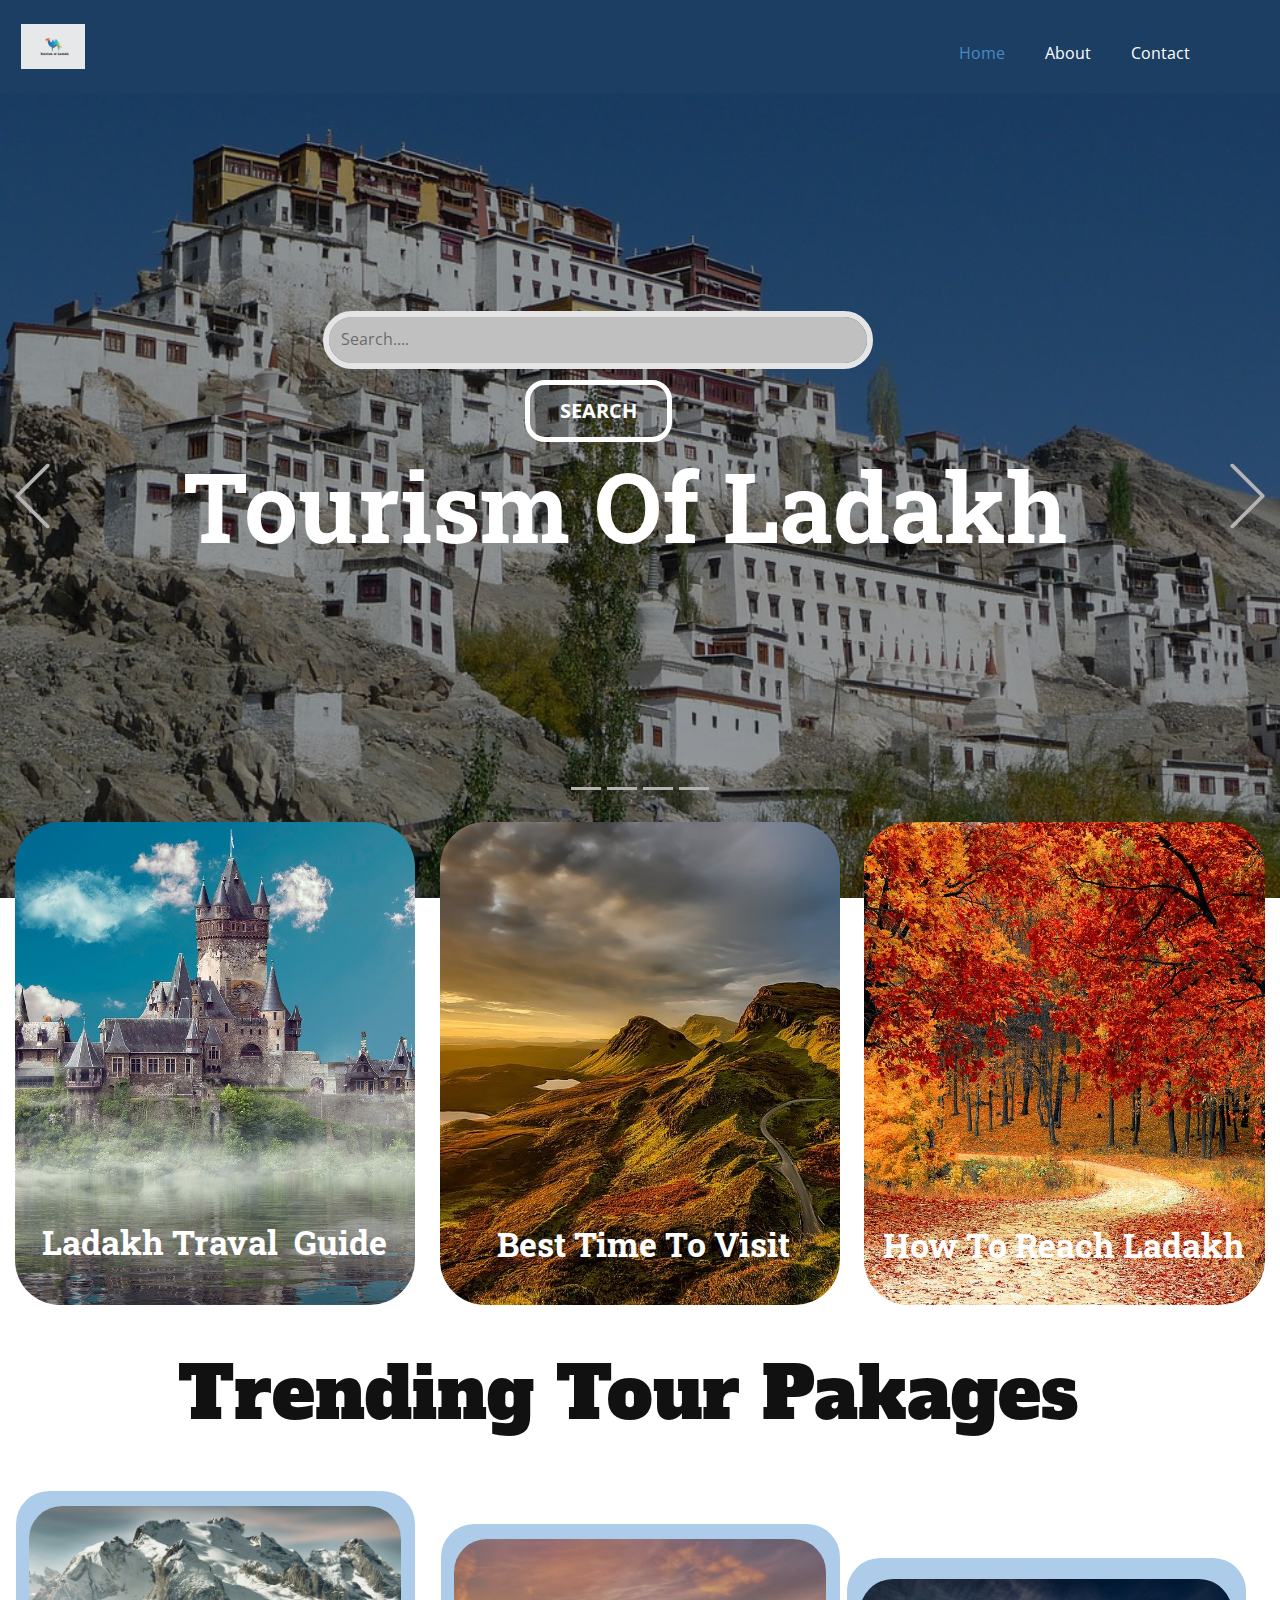
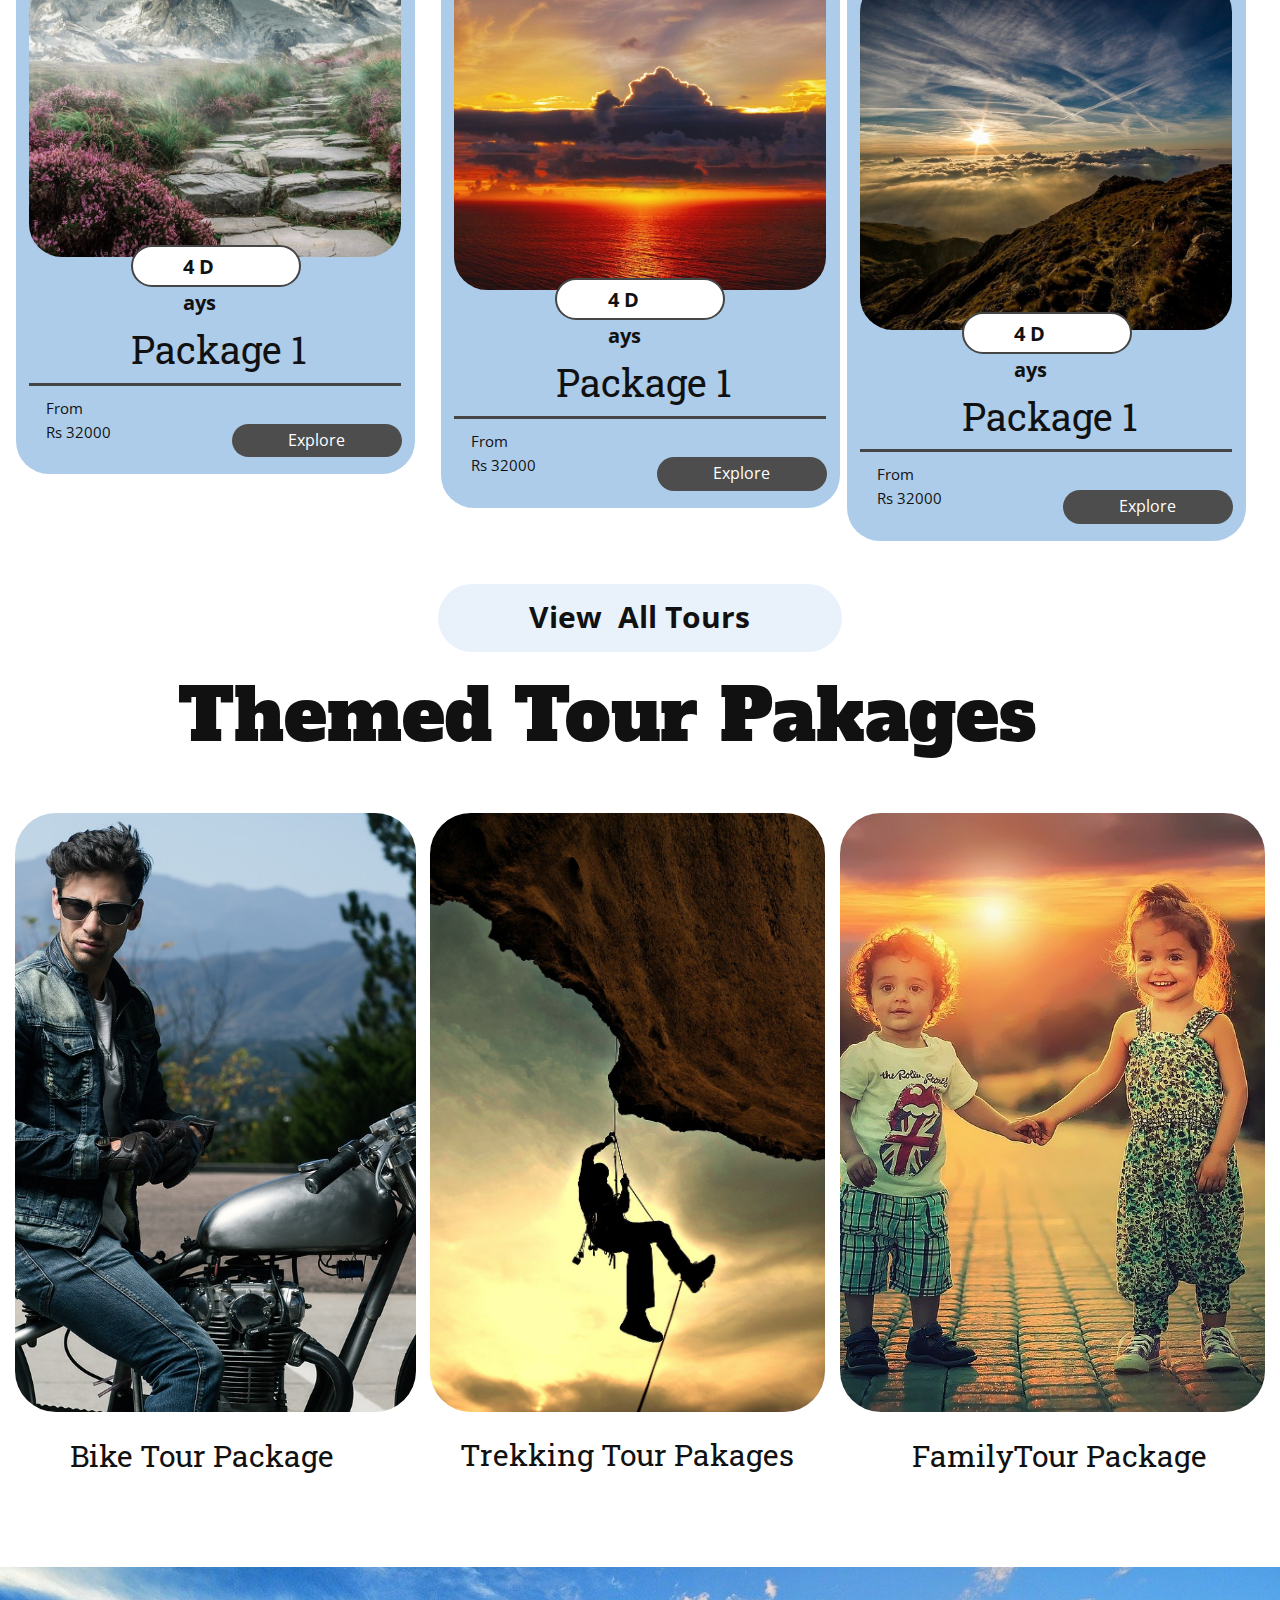
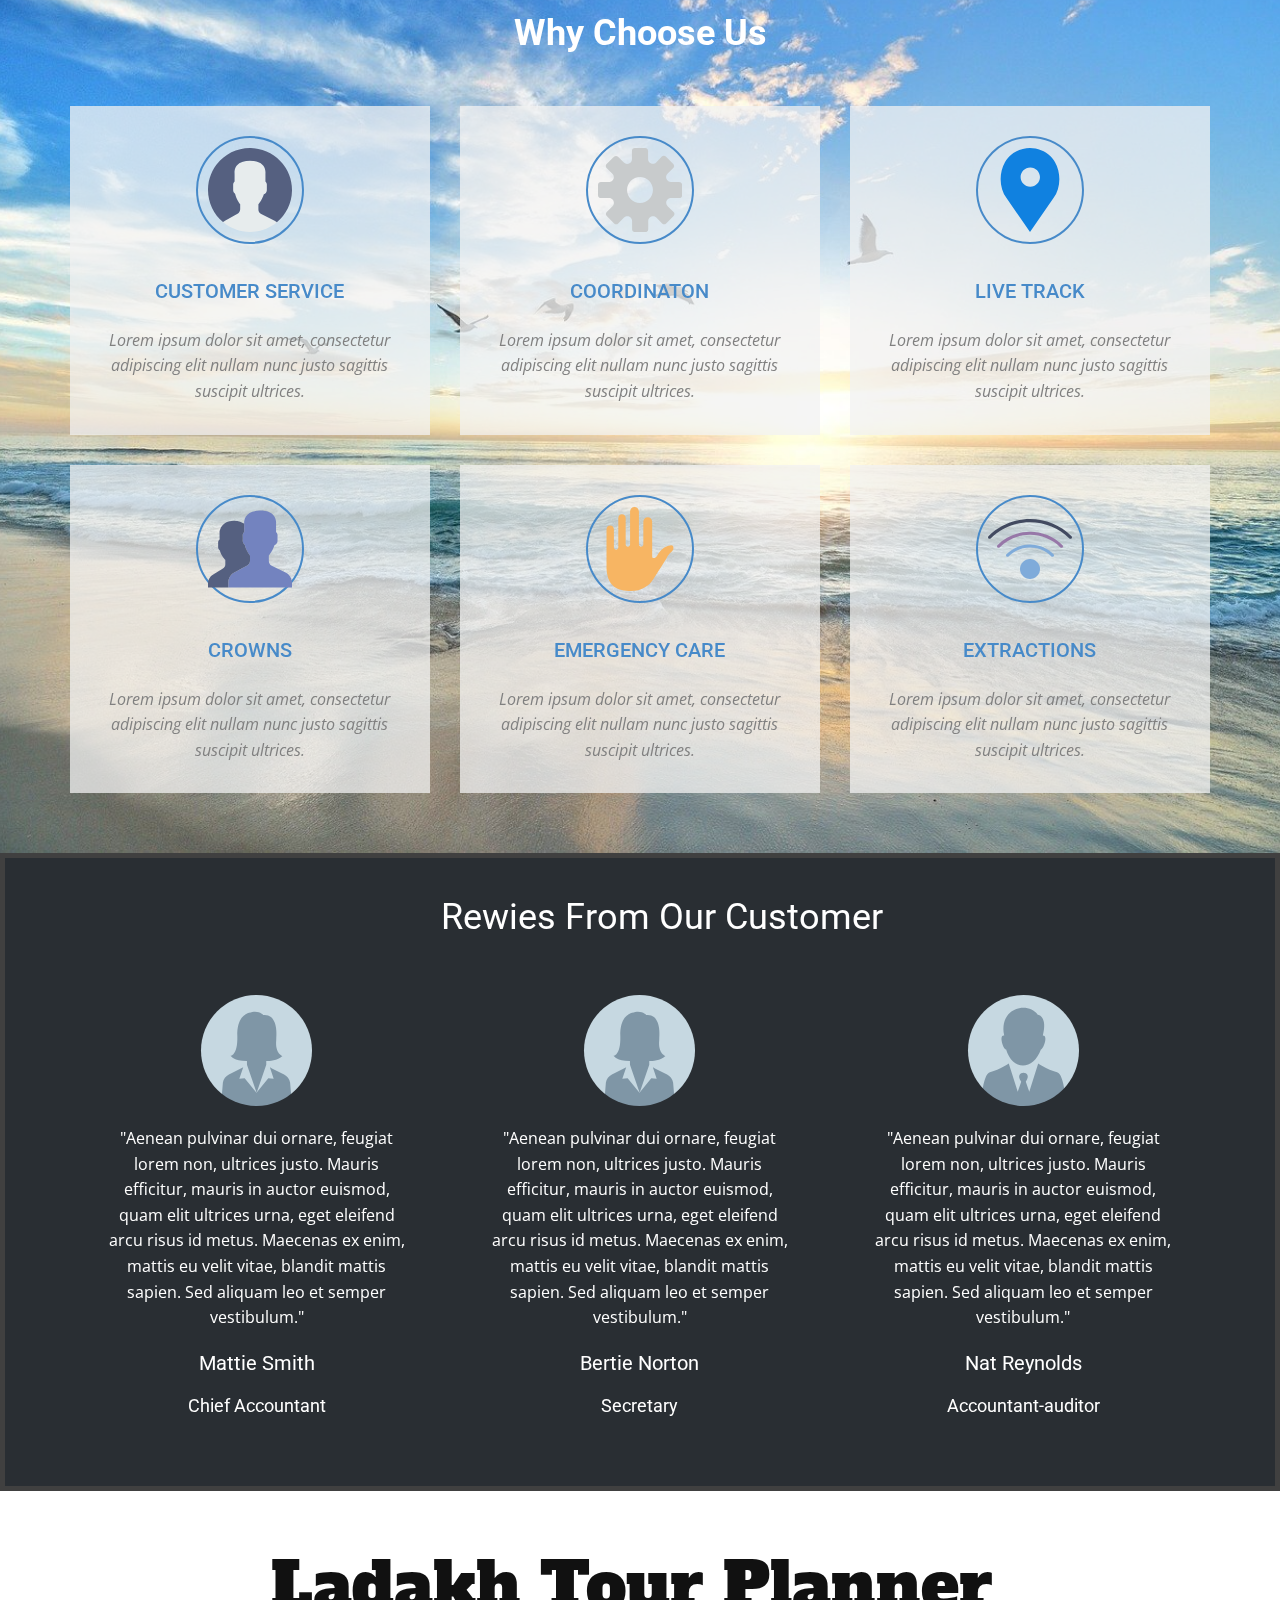
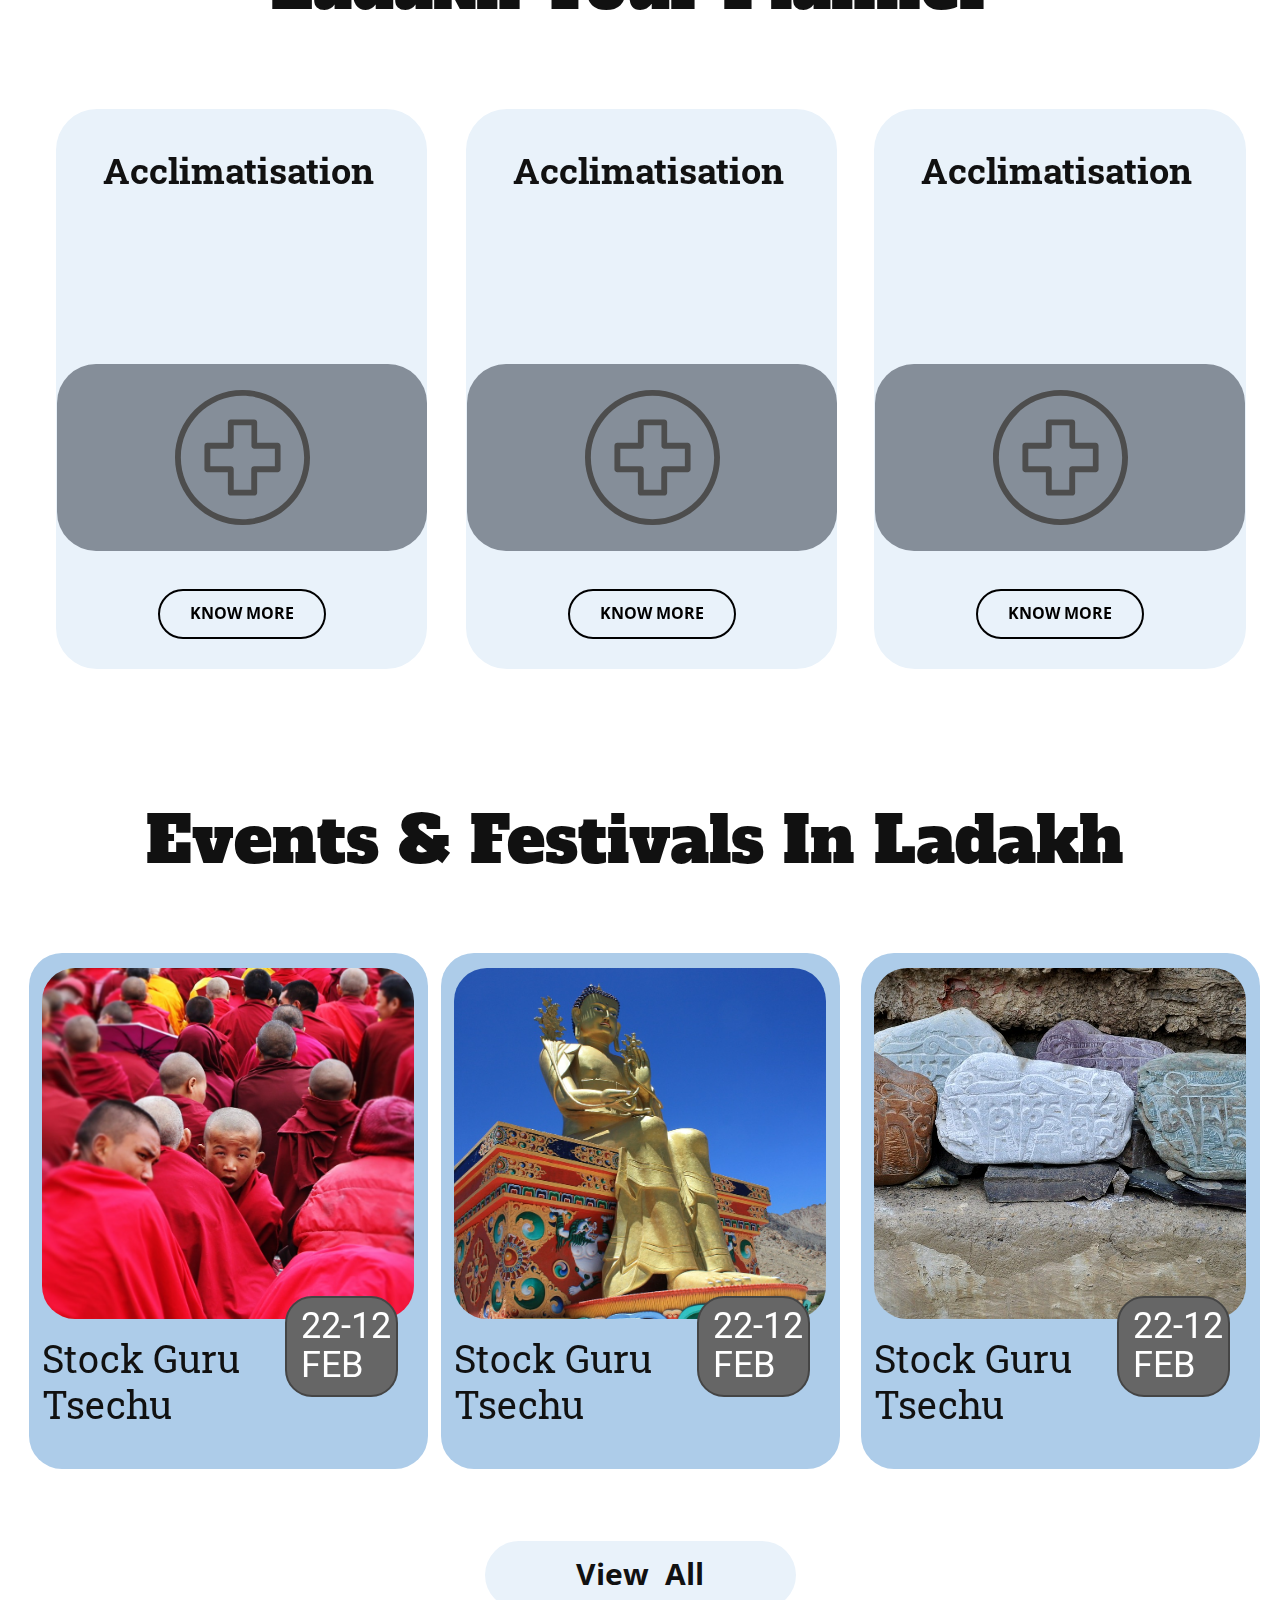
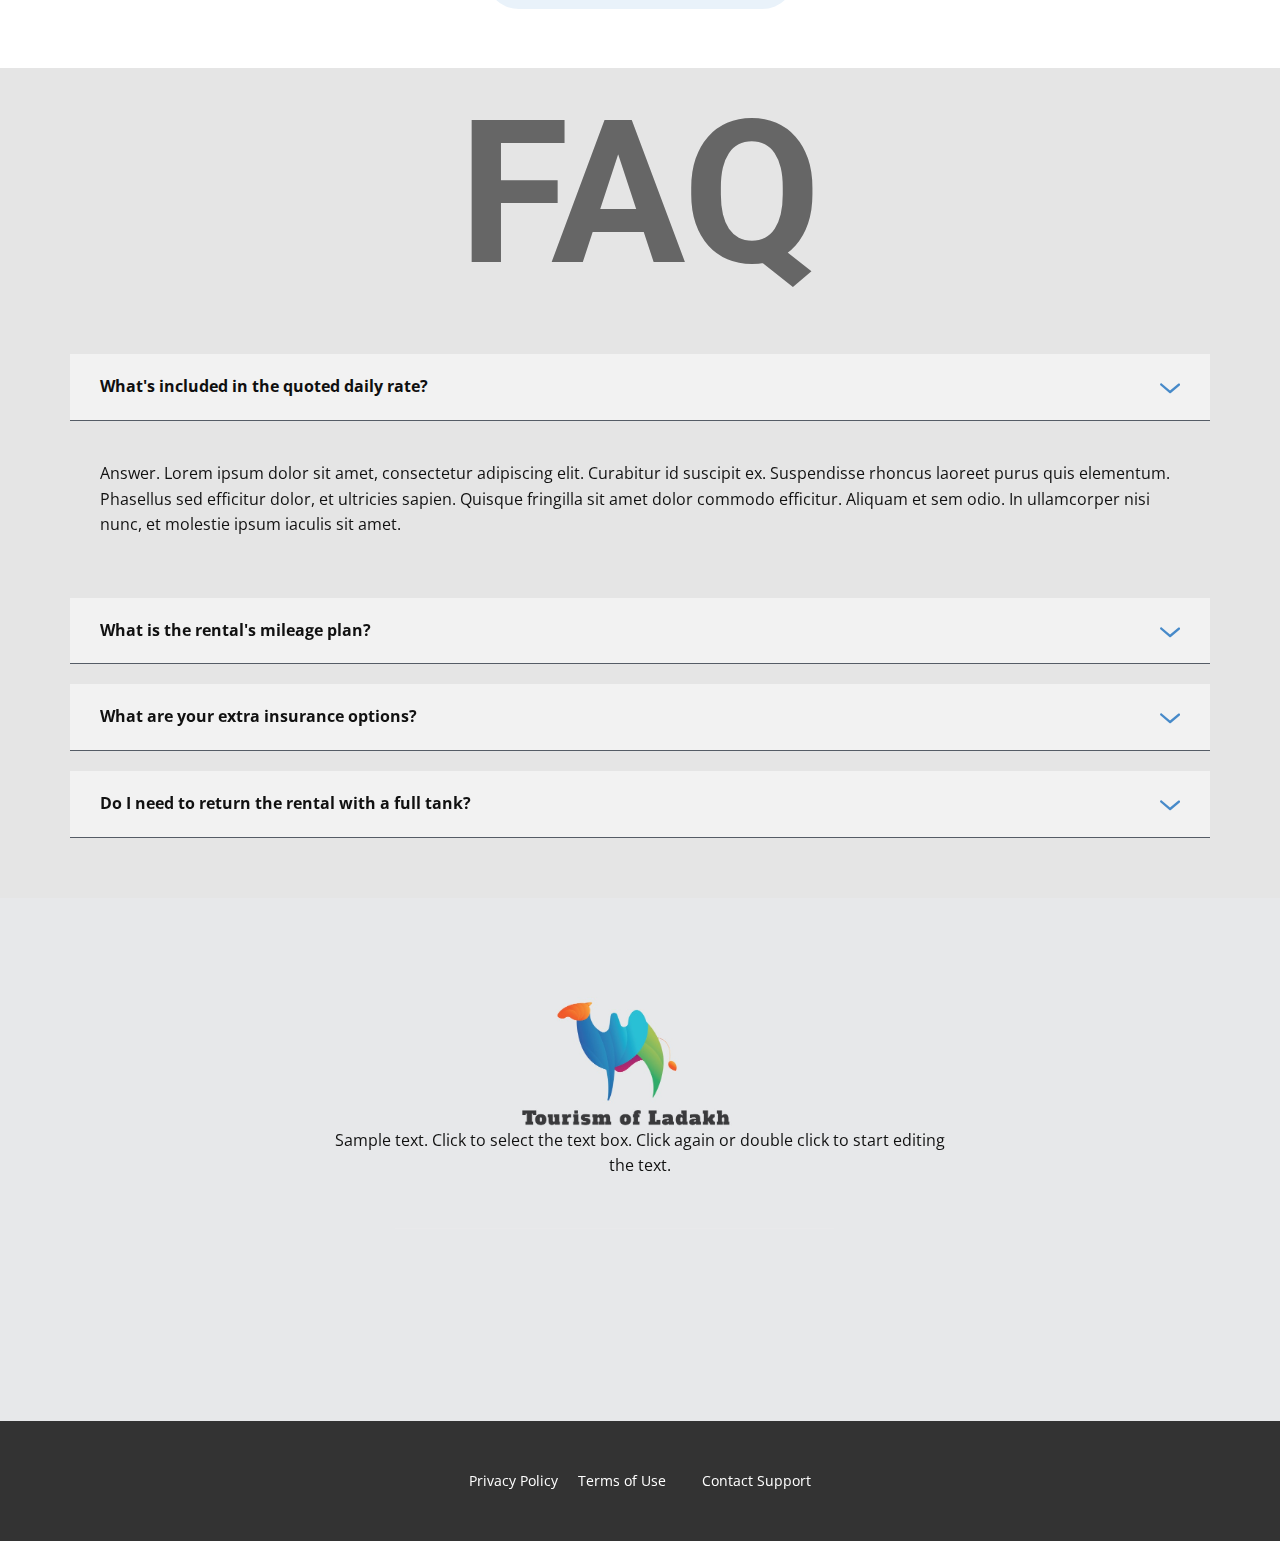
==== commit 1940d351: "main" ====
--- a/index.html
+++ b/index.html
@@ -474,16 +474,6 @@
     <footer class="u-align-center u-clearfix u-footer u-grey-80 u-footer" id="sec-356c"><div class="u-clearfix u-sheet u-sheet-1">
         <p class="u-small-text u-text u-text-variant u-text-1">Privacy Policy&nbsp; &nbsp; &nbsp;Terms of Use&nbsp; &nbsp; &nbsp; &nbsp; &nbsp;Contact Support</p>
       </div></footer>
-    <section class="u-backlink u-clearfix u-grey-80">
-      <a class="u-link" href="https://nicepage.com/website-templates" target="_blank">
-        <span>Website Templates</span>
-      </a>
-      <p class="u-text">
-        <span>created with</span>
-      </p>
-      <a class="u-link" href="https://nicepage.com/website-builder" target="_blank">
-        <span>Website Builder</span>
-      </a>. 
-    </section>
+
   </body>
 </html>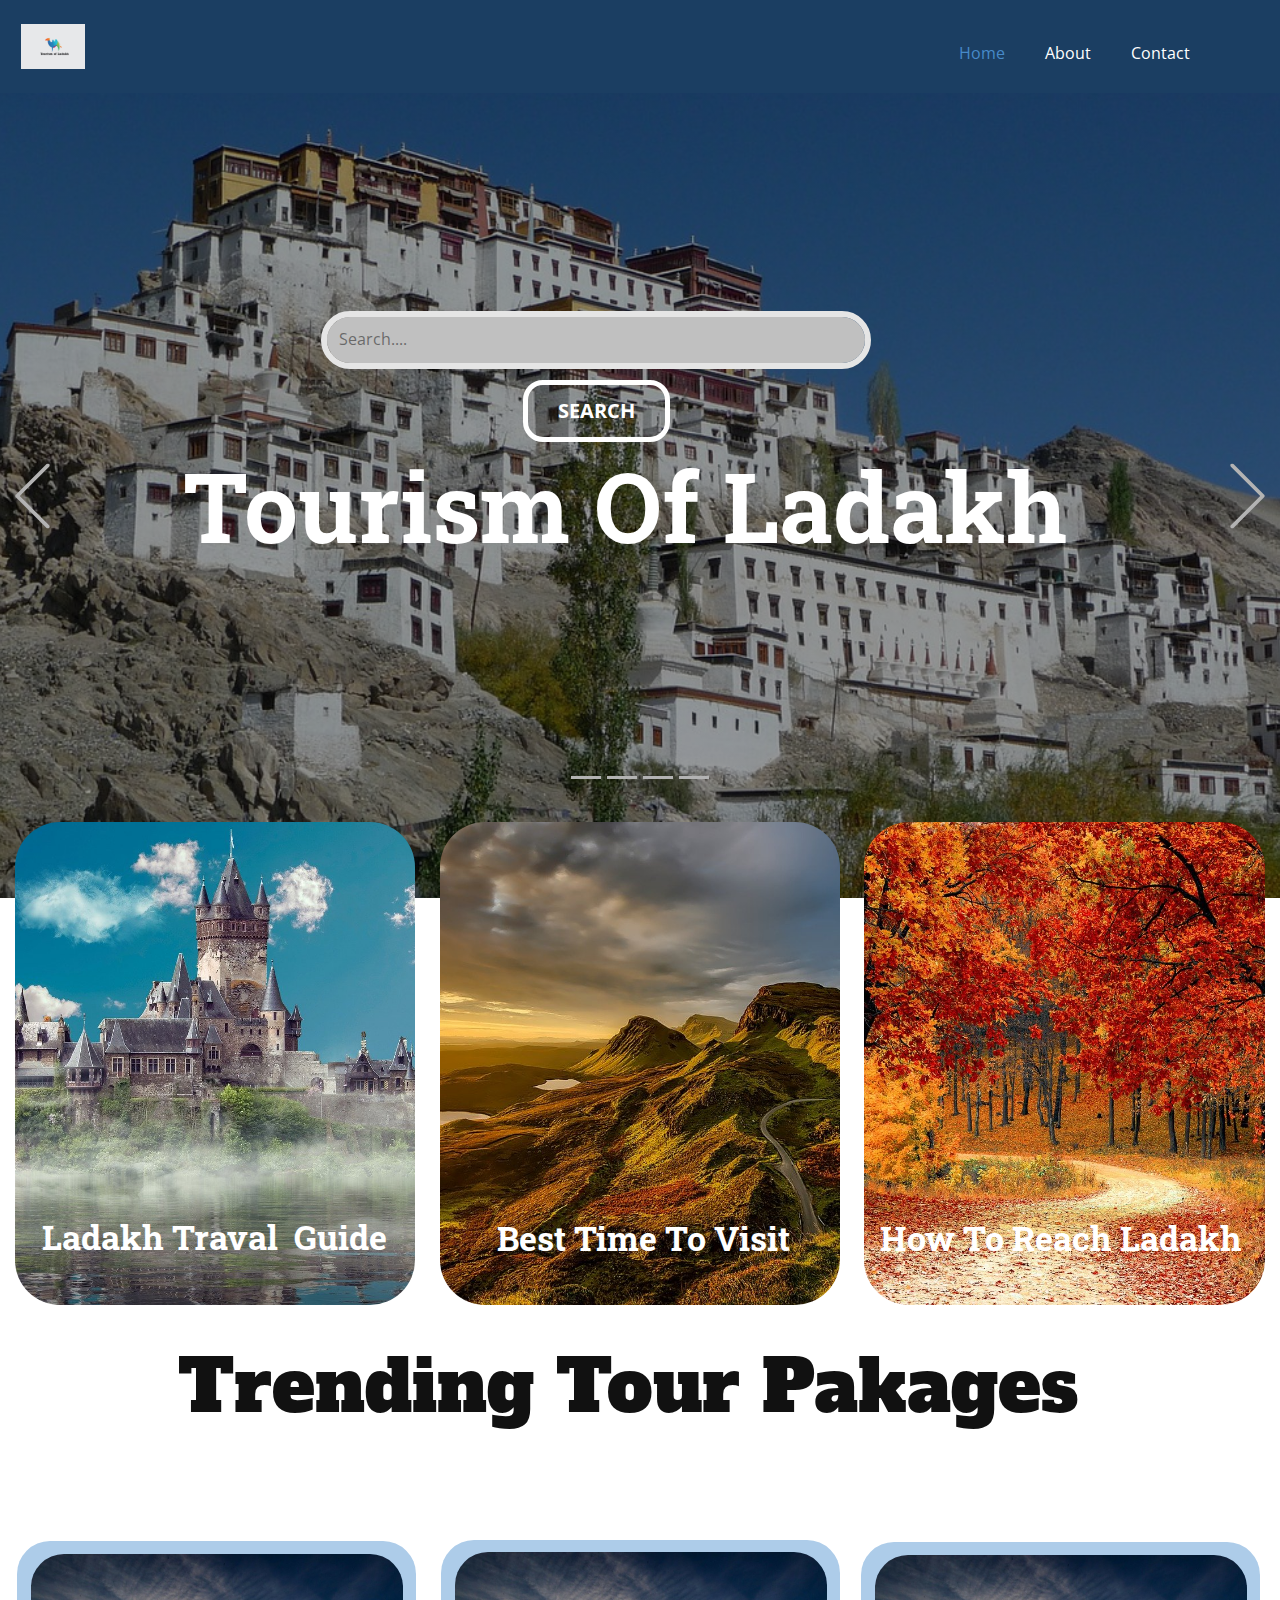
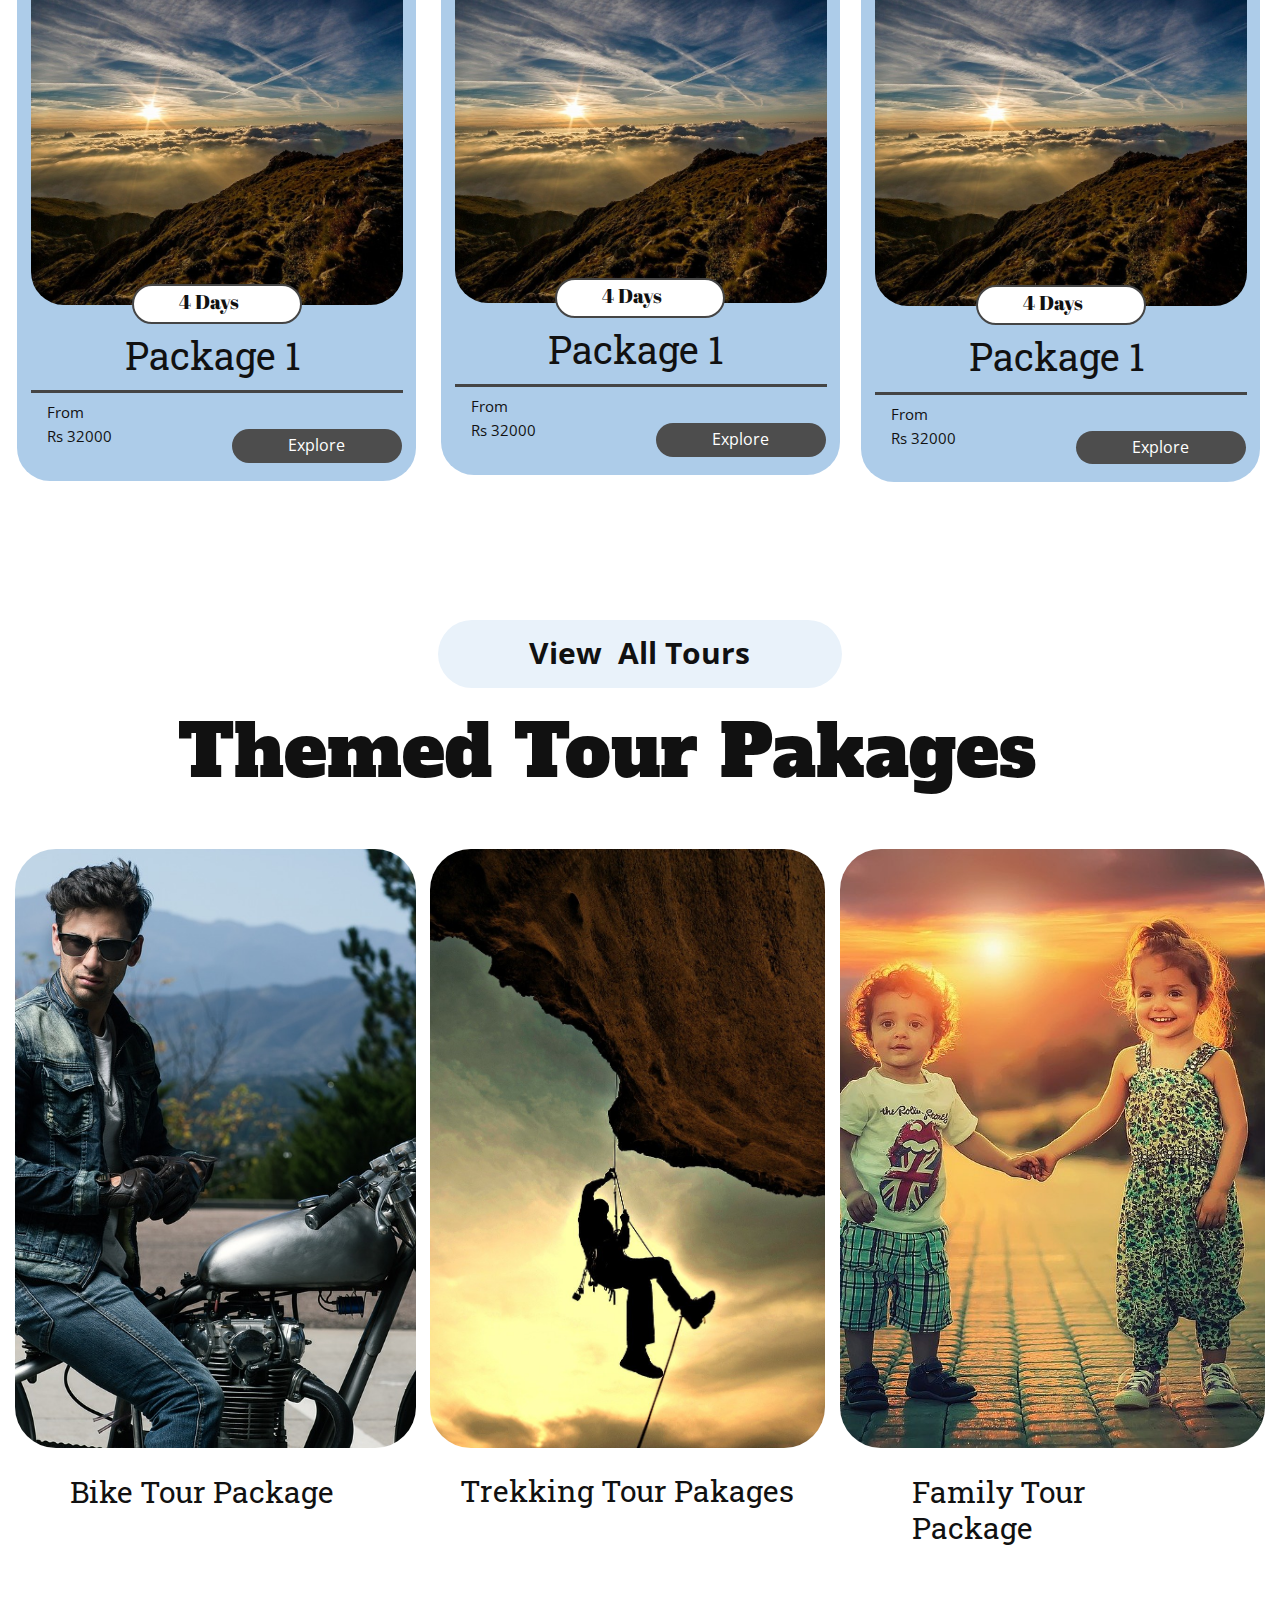
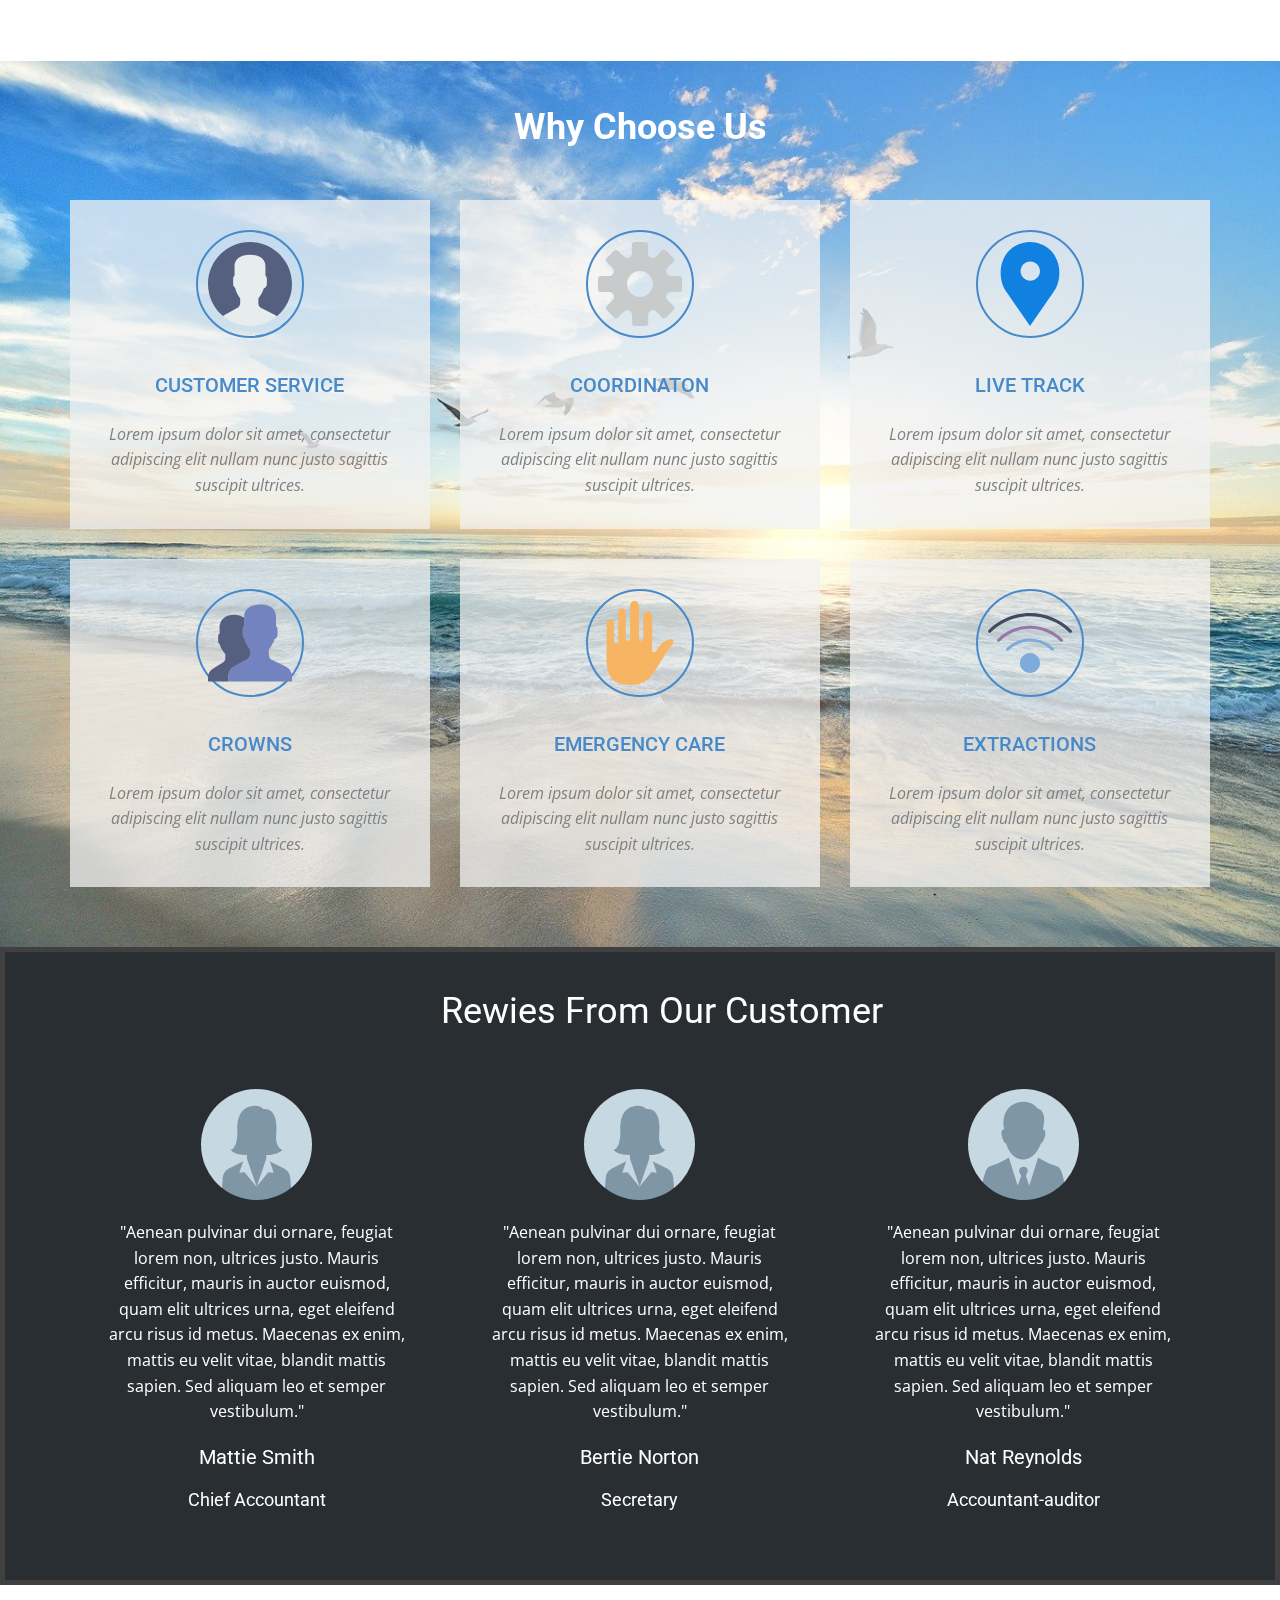
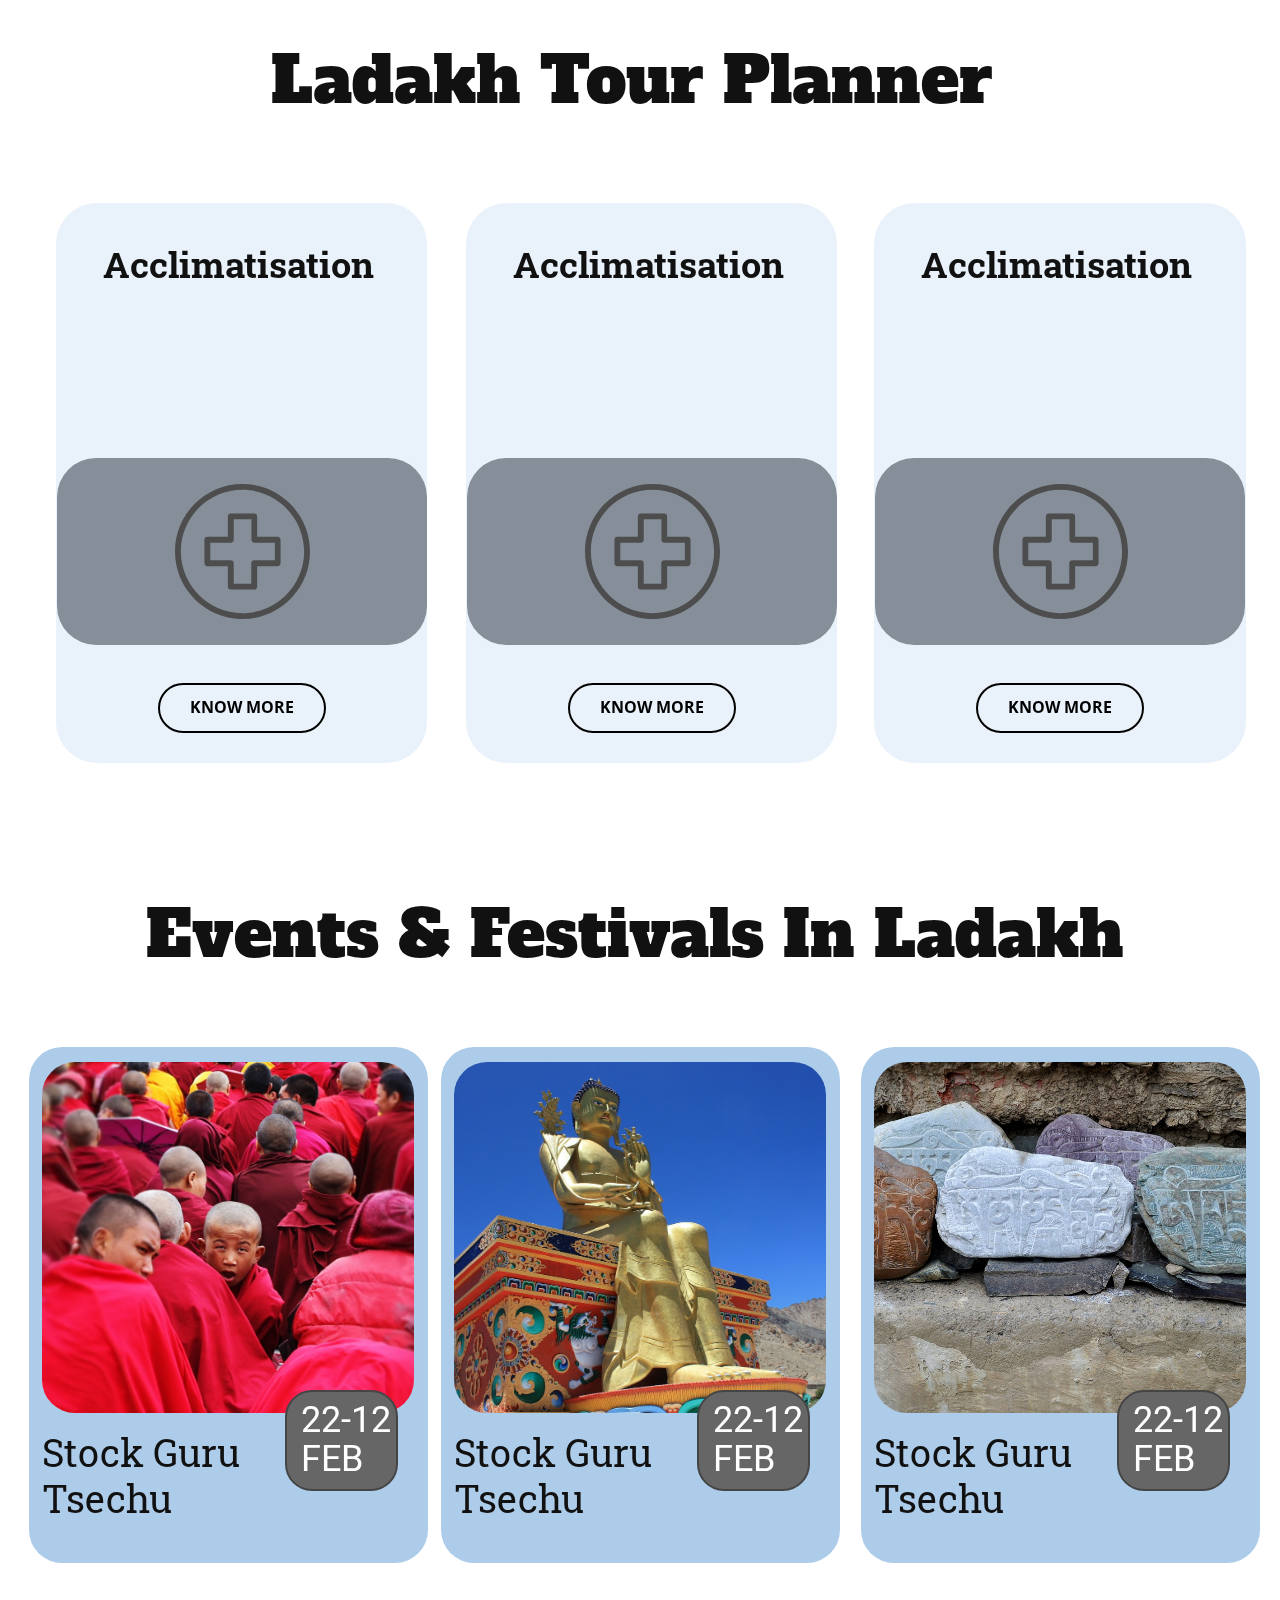
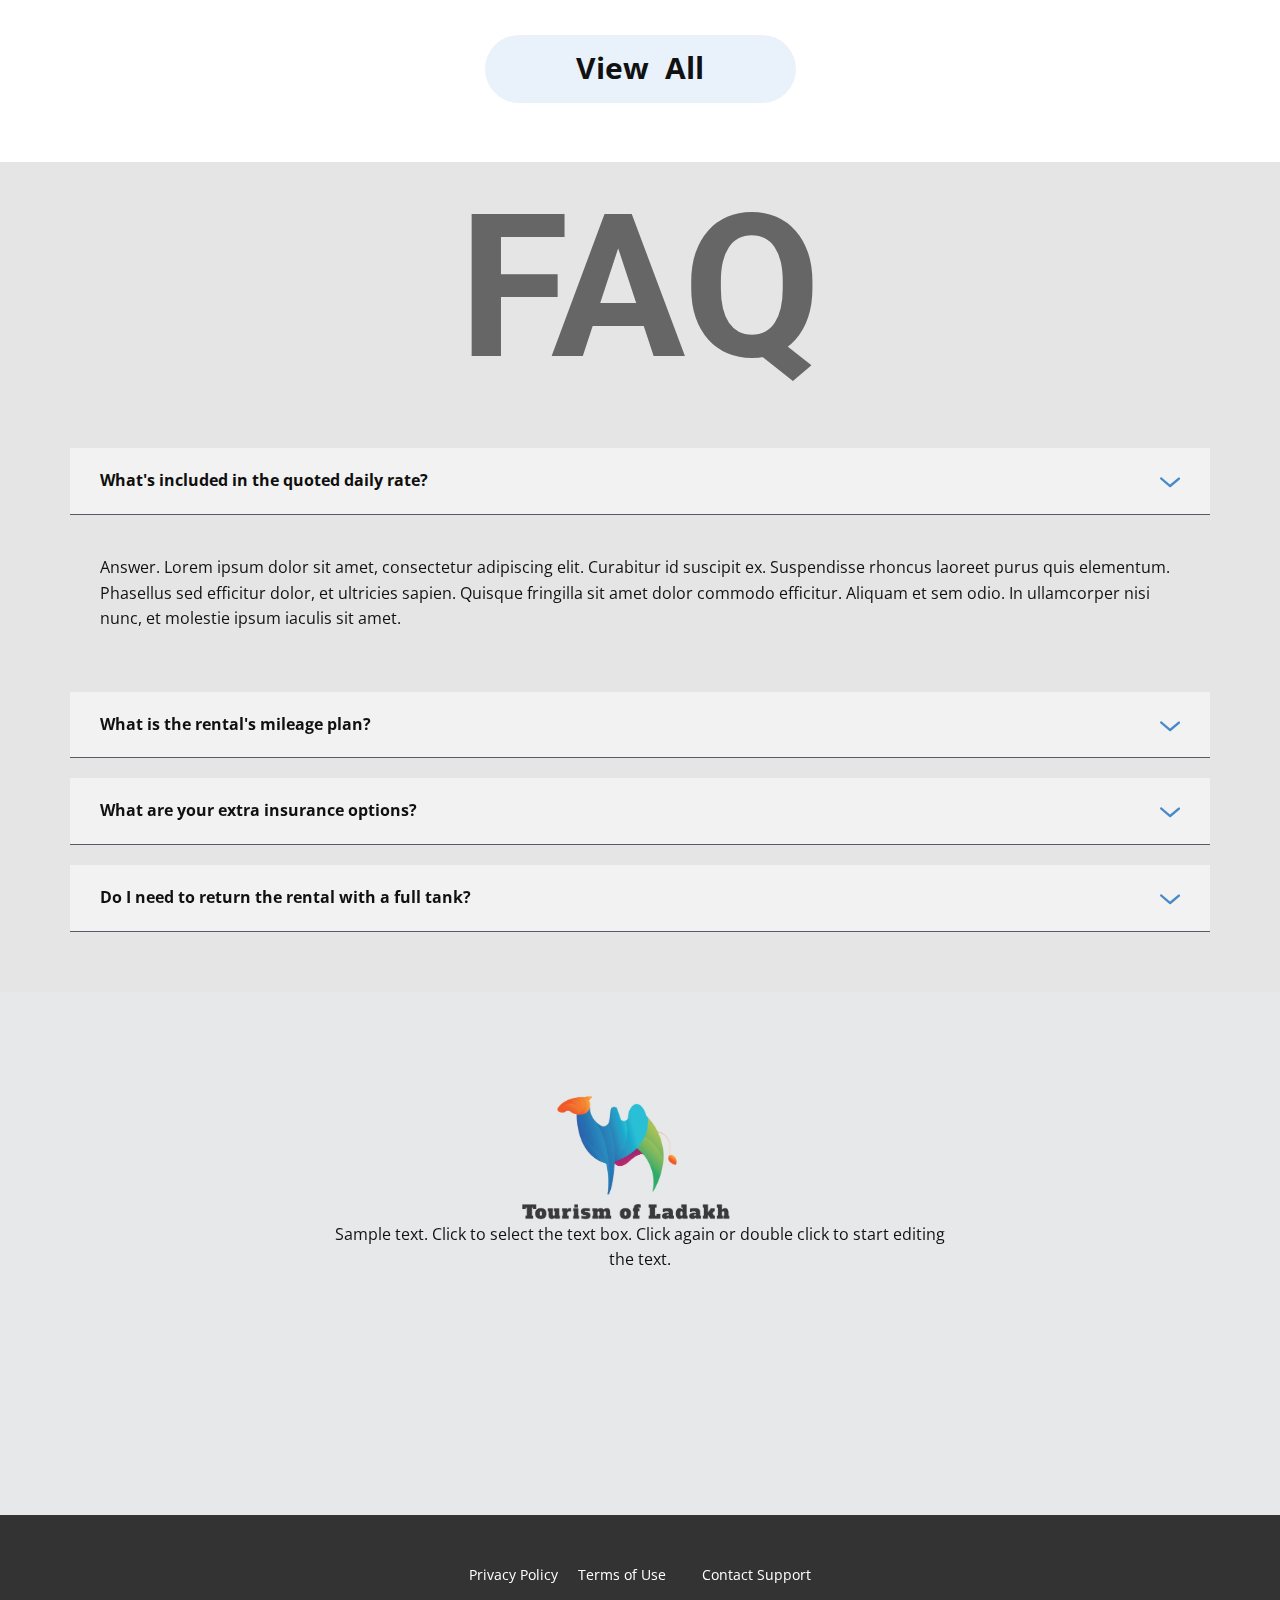
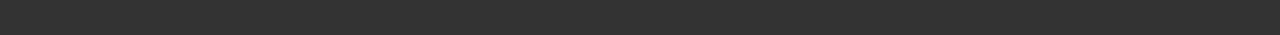
==== commit a3ed8450: "main" ====
--- a/index.html
+++ b/index.html
@@ -17,7 +17,7 @@
     
     
     <link id="u-theme-google-font" rel="stylesheet" href="https://fonts.googleapis.com/css?family=Roboto:100,100i,300,300i,400,400i,500,500i,700,700i,900,900i|Open+Sans:300,300i,400,400i,600,600i,700,700i,800,800i">
-    <link id="u-page-google-font" rel="stylesheet" href="https://fonts.googleapis.com/css?family=Roboto+Slab:100,200,300,400,500,600,700,800,900|Alfa+Slab+One:400">
+    <link id="u-page-google-font" rel="stylesheet" href="https://fonts.googleapis.com/css?family=Roboto+Slab:100,200,300,400,500,600,700,800,900|Alfa+Slab+One:400|Abril+Fatface:400">
     
     
     
@@ -73,7 +73,7 @@
         </nav>
       </div></header>
     <section id="carousel_fc95" class="u-carousel u-slide u-block-0c83-1" data-u-ride="carousel" data-interval="5000">
-      <ol class="u-absolute-hcenter u-carousel-indicators u-block-0c83-5">
+      <ol class="u-absolute-hcenter u-carousel-indicators u-block-0c83-8">
         <li data-u-target="#carousel_fc95" data-u-slide-to="0" class="u-active u-grey-30"></li>
         <li data-u-target="#carousel_fc95" class="u-grey-30" data-u-slide-to="1"></li>
         <li data-u-target="#carousel_fc95" class="u-grey-30" data-u-slide-to="2"></li>
@@ -84,8 +84,6 @@
           <div class="u-clearfix u-sheet u-sheet-1">
             <div class="u-form u-form-1">
               <form action="#" method="POST" class="u-clearfix u-form-spacing-10 u-form-vertical u-inner-form" style="padding: 10px" source="custom" name="form">
-                <input type="hidden" id="siteId" name="siteId" value="223703671">
-                <input type="hidden" id="pageId" name="pageId" value="1366124699">
                 <div class="u-form-group u-form-name">
                   <label for="name-f4a1" class="u-form-control-hidden u-label">Name</label>
                   <input type="text" placeholder="Search...." id="name-f4a1" name="name" class="u-border-6 u-border-grey-10 u-grey-25 u-input u-input-rectangle u-radius-30" required="">
@@ -104,23 +102,62 @@
         </div>
         <div class="u-align-center u-carousel-item u-clearfix u-image u-shading u-section-1-2" src="" data-image-width="1280" data-image-height="827">
           <div class="u-clearfix u-sheet u-sheet-1">
-            <div class="u-opacity u-opacity-70 u-palette-5-base u-radius-30 u-shape u-shape-round u-shape-1"></div>
-            <p class="u-text u-text-1">Search...​.</p>
-            <h1 class="u-custom-font u-font-roboto-slab u-text u-title u-text-2">Tourism Of Ladak​h</h1>
+            <h1 class="u-custom-font u-font-roboto-slab u-text u-title u-text-1">Tourism Of Ladak​h</h1>
+            <div class="u-expanded-width-sm u-expanded-width-xs u-form u-form-1">
+              <form action="#" method="POST" class="u-clearfix u-form-spacing-10 u-form-vertical u-inner-form" style="padding: 10px" source="custom" name="form">
+                <div class="u-form-group u-form-name">
+                  <label for="name-f4a1" class="u-form-control-hidden u-label">Name</label>
+                  <input type="text" placeholder="Search...." id="name-f4a1" name="name" class="u-border-6 u-border-grey-10 u-grey-25 u-input u-input-rectangle u-radius-30" required="">
+                </div>
+                <div class="u-align-center u-form-group u-form-submit">
+                  <a href="#" class="u-border-5 u-border-white u-btn u-btn-round u-btn-submit u-button-style u-hover-grey-50 u-none u-radius-20 u-text-hover-white u-text-white u-btn-1">Search</a>
+                  <input type="submit" value="submit" class="u-form-control-hidden">
+                </div>
+                <div class="u-form-send-message u-form-send-success"> Thank you! Your message has been sent. </div>
+                <div class="u-form-send-error u-form-send-message"> Unable to send your message. Please fix errors then try again. </div>
+                <input type="hidden" value="" name="recaptchaResponse">
+              </form>
+            </div>
           </div>
         </div>
         <div class="u-align-center u-carousel-item u-clearfix u-image u-shading u-section-1-3" src="" data-image-width="1280" data-image-height="853">
           <div class="u-clearfix u-sheet u-sheet-1">
-            <div class="u-opacity u-opacity-70 u-palette-5-base u-radius-30 u-shape u-shape-round u-shape-1"></div>
-            <p class="u-text u-text-1">Search...​.</p>
-            <h1 class="u-custom-font u-font-roboto-slab u-text u-title u-text-2">Tourism Of Ladak​h</h1>
+            <h1 class="u-custom-font u-font-roboto-slab u-text u-title u-text-1">Tourism Of Ladak​h</h1>
+            <div class="u-expanded-width-sm u-expanded-width-xs u-form u-form-1">
+              <form action="#" method="POST" class="u-clearfix u-form-spacing-10 u-form-vertical u-inner-form" style="padding: 10px" source="custom" name="form">
+                <div class="u-form-group u-form-name">
+                  <label for="name-f4a1" class="u-form-control-hidden u-label">Name</label>
+                  <input type="text" placeholder="Search...." id="name-f4a1" name="name" class="u-border-6 u-border-grey-10 u-grey-25 u-input u-input-rectangle u-radius-30" required="">
+                </div>
+                <div class="u-align-center u-form-group u-form-submit">
+                  <a href="#" class="u-border-5 u-border-white u-btn u-btn-round u-btn-submit u-button-style u-hover-grey-50 u-none u-radius-20 u-text-hover-white u-text-white u-btn-1">Search</a>
+                  <input type="submit" value="submit" class="u-form-control-hidden">
+                </div>
+                <div class="u-form-send-message u-form-send-success"> Thank you! Your message has been sent. </div>
+                <div class="u-form-send-error u-form-send-message"> Unable to send your message. Please fix errors then try again. </div>
+                <input type="hidden" value="" name="recaptchaResponse">
+              </form>
+            </div>
           </div>
         </div>
         <div class="u-align-center u-carousel-item u-clearfix u-image u-shading u-section-1-4" src="" data-image-width="1280" data-image-height="853">
           <div class="u-clearfix u-sheet u-sheet-1">
-            <div class="u-opacity u-opacity-70 u-palette-5-base u-radius-30 u-shape u-shape-round u-shape-1"></div>
-            <p class="u-text u-text-1">Search...​.</p>
-            <h1 class="u-custom-font u-font-roboto-slab u-text u-title u-text-2">Tourism Of Ladak​h</h1>
+            <div class="u-expanded-width-sm u-expanded-width-xs u-form u-form-1">
+              <form action="#" method="POST" class="u-clearfix u-form-spacing-10 u-form-vertical u-inner-form" style="padding: 10px" source="custom" name="form">
+                <div class="u-form-group u-form-name">
+                  <label for="name-f4a1" class="u-form-control-hidden u-label">Name</label>
+                  <input type="text" placeholder="Search...." id="name-f4a1" name="name" class="u-border-6 u-border-grey-10 u-grey-25 u-input u-input-rectangle u-radius-30" required="">
+                </div>
+                <div class="u-align-center u-form-group u-form-submit">
+                  <a href="#" class="u-border-5 u-border-white u-btn u-btn-round u-btn-submit u-button-style u-hover-grey-50 u-none u-radius-20 u-text-hover-white u-text-white u-btn-1">Search</a>
+                  <input type="submit" value="submit" class="u-form-control-hidden">
+                </div>
+                <div class="u-form-send-message u-form-send-success"> Thank you! Your message has been sent. </div>
+                <div class="u-form-send-error u-form-send-message"> Unable to send your message. Please fix errors then try again. </div>
+                <input type="hidden" value="" name="recaptchaResponse">
+              </form>
+            </div>
+            <h1 class="u-custom-font u-font-roboto-slab u-text u-title u-text-1">Tourism Of Ladak​h</h1>
           </div>
         </div>
       </div>
@@ -142,22 +179,24 @@
     <section class="u-align-left u-clearfix u-white u-section-2" id="sec-106d">
       <div class="u-clearfix u-sheet u-sheet-1">
         <img src="images/c868977885bc595a85642144e1dac96c2eab4b9ce8f05b0d04a9abceb8e2c7cfaa7211ecc8bd0b3b982cc82d880256c1f69ef2690d753d2e38d18a_12801.jpg" alt="" class="u-image u-image-round u-radius-45 u-image-1" data-image-width="1280" data-image-height="850" data-href="#" data-target="_blank">
-        <img src="images/49c4874f712cced14bb455a28368c2c40ca4103d65b3521153067de77c516f8d9e91850ad5e817860d2619cb7542c05c8f7c1135d694bf9f616723_1280.jpg" alt="" class="u-image u-image-round u-radius-45 u-image-2" data-image-width="1280" data-image-height="721" data-href="#">
-        <img src="images/16c44d41fc912bcb1c7aa4447c0691184389adf03f6c9036a1b03f8d70b4e87c0b494088cfa379178c10e869b009d9f3bed88f357ab38381c72cc9_1280.jpg" alt="" class="u-image u-image-round u-radius-45 u-image-3" data-image-width="1280" data-image-height="853" data-href="#">
-        <h2 class="u-custom-font u-font-roboto-slab u-text u-text-white u-text-1">Ladakh Tra<span style="font-size: 2.5rem;"></span>val&nbsp; ​Guide
-        </h2>
+        <img src="images/49c4874f712cced14bb455a28368c2c40ca4103d65b3521153067de77c516f8d9e91850ad5e817860d2619cb7542c05c8f7c1135d694bf9f616723_1280.jpg" alt="" class="u-expanded-width-xs u-image u-image-round u-radius-45 u-image-2" data-image-width="1280" data-image-height="721" data-href="#">
+        <img src="images/16c44d41fc912bcb1c7aa4447c0691184389adf03f6c9036a1b03f8d70b4e87c0b494088cfa379178c10e869b009d9f3bed88f357ab38381c72cc9_1280.jpg" alt="" class="u-expanded-width-xs u-image u-image-round u-radius-45 u-image-3" data-image-width="1280" data-image-height="853" data-href="#">
+        <h2 class="u-custom-font u-font-roboto-slab u-text u-text-white u-text-1">Ladakh Tra​val&nbsp; ​Guide</h2>
         <h2 class="u-custom-font u-font-roboto-slab u-text u-text-white u-text-2">Best Time To Visit</h2>
         <h2 class="u-custom-font u-font-roboto-slab u-text u-text-white u-text-3">How To Reach Ladakh</h2>
         <h1 class="u-custom-font u-text u-title u-text-4">Trending Tour Pakages<span style="font-weight: 700;"></span>
         </h1>
         <div class="u-container-style u-group u-palette-1-light-2 u-radius-33 u-shape-round u-group-1">
           <div class="u-container-layout u-container-layout-1">
-            <img src="images/e52d06bd6875fd5cd9ddcde11784feb1d6db25e31cea6b1142fa6ec66ef2a3537a2b0ca35a483edef1327dbd9bff2bea5f4cc72447f808f5e85d1c_1280.jpg" alt="" class="u-image u-image-round u-radius-33 u-image-4" data-image-width="1280" data-image-height="720">
-            <div class="u-border-2 u-border-grey-dark-1 u-radius-44 u-shape u-shape-round u-white u-shape-1"></div>
-            <p class="u-text u-text-5">4 D<span style="font-size: 1.5625rem;">
-                <span style="font-size: 1.875rem;"></span>
-              </span>ays
-            </p>
+            <img src="images/1eed283c33fffadf8d2f5a79c1c24db14f119a2c6cffed88322ce09da6e3d4d4ae476e135bb31a003c147cef03ad36ef208d8ad3ebc3acd7d014d5_1280.jpg" alt="" class="u-image u-image-round u-radius-33 u-image-4" data-image-width="1280" data-image-height="853">
+            <div class="u-border-2 u-border-grey-dark-1 u-container-style u-group u-radius-44 u-shape-round u-white u-group-2">
+              <div class="u-container-layout u-container-layout-2">
+                <h5 class="u-custom-font u-text u-text-default u-text-5">4 Days<span style="font-weight: 700;">
+                    <span style="font-size: 1.5625rem;"></span>
+                  </span>
+                </h5>
+              </div>
+            </div>
             <h3 class="u-custom-font u-font-roboto-slab u-text u-text-6">Package 1</h3>
             <div class="u-border-3 u-border-grey-dark-1 u-line u-line-horizontal u-line-1"></div>
             <p class="u-text u-text-7">From<br>Rs 32000 
@@ -165,14 +204,17 @@
             <a href="#" class="u-btn u-btn-round u-button-style u-grey-70 u-hover-grey-50 u-radius-17 u-btn-1">Explore</a>
           </div>
         </div>
-        <div class="u-container-style u-group u-palette-1-light-2 u-radius-33 u-shape-round u-group-2">
-          <div class="u-container-layout u-container-layout-2">
-            <img src="images/91191d47701d10648381eca12480509cffddb8e4ed82f6fb9ba9b06d27b31015fd3901fb2ecacd30bd891b2203dc8d4d132cce87d78a5ce6825d09_1280.jpg" alt="" class="u-image u-image-round u-radius-33 u-image-5" data-image-width="1280" data-image-height="853">
-            <div class="u-border-2 u-border-grey-dark-1 u-radius-44 u-shape u-shape-round u-white u-shape-2"></div>
-            <p class="u-text u-text-8">4 D<span style="font-size: 1.5625rem;">
-                <span style="font-size: 1.875rem;"></span>
-              </span>ays
-            </p>
+        <div class="u-container-style u-group u-palette-1-light-2 u-radius-33 u-shape-round u-group-3">
+          <div class="u-container-layout u-valign-top-lg u-container-layout-3">
+            <img src="images/1eed283c33fffadf8d2f5a79c1c24db14f119a2c6cffed88322ce09da6e3d4d4ae476e135bb31a003c147cef03ad36ef208d8ad3ebc3acd7d014d5_1280.jpg" alt="" class="u-image u-image-round u-radius-33 u-image-5" data-image-width="1280" data-image-height="853">
+            <div class="u-border-2 u-border-grey-dark-1 u-container-style u-group u-radius-44 u-shape-round u-white u-group-4">
+              <div class="u-container-layout u-container-layout-4">
+                <h5 class="u-custom-font u-text u-text-default u-text-8">4 Days<span style="font-weight: 700;">
+                    <span style="font-size: 1.5625rem;"></span>
+                  </span>
+                </h5>
+              </div>
+            </div>
             <h3 class="u-custom-font u-font-roboto-slab u-text u-text-9">Package 1</h3>
             <div class="u-border-3 u-border-grey-dark-1 u-line u-line-horizontal u-line-2"></div>
             <p class="u-text u-text-10">From<br>Rs 32000 
@@ -180,14 +222,17 @@
             <a href="#" class="u-btn u-btn-round u-button-style u-grey-70 u-hover-grey-50 u-radius-17 u-btn-2">Explore</a>
           </div>
         </div>
-        <div class="u-container-style u-group u-palette-1-light-2 u-radius-33 u-shape-round u-group-3">
-          <div class="u-container-layout u-container-layout-3">
+        <div class="u-container-style u-group u-palette-1-light-2 u-radius-33 u-shape-round u-group-5">
+          <div class="u-container-layout u-container-layout-5">
             <img src="images/1eed283c33fffadf8d2f5a79c1c24db14f119a2c6cffed88322ce09da6e3d4d4ae476e135bb31a003c147cef03ad36ef208d8ad3ebc3acd7d014d5_1280.jpg" alt="" class="u-image u-image-round u-radius-33 u-image-6" data-image-width="1280" data-image-height="853">
-            <div class="u-border-2 u-border-grey-dark-1 u-radius-44 u-shape u-shape-round u-white u-shape-3"></div>
-            <p class="u-text u-text-11">4 D<span style="font-size: 1.5625rem;">
-                <span style="font-size: 1.875rem;"></span>
-              </span>ays
-            </p>
+            <div class="u-border-2 u-border-grey-dark-1 u-container-style u-group u-radius-44 u-shape-round u-white u-group-6">
+              <div class="u-container-layout u-container-layout-6">
+                <h5 class="u-custom-font u-text u-text-default u-text-11">4 Days<span style="font-weight: 700;">
+                    <span style="font-size: 1.5625rem;"></span>
+                  </span>
+                </h5>
+              </div>
+            </div>
             <h3 class="u-custom-font u-font-roboto-slab u-text u-text-12">Package 1</h3>
             <div class="u-border-3 u-border-grey-dark-1 u-line u-line-horizontal u-line-3"></div>
             <p class="u-text u-text-13">From<br>Rs 32000 
@@ -198,18 +243,18 @@
         <a href="#" class="u-btn u-btn-round u-button-style u-palette-1-light-3 u-radius-46 u-btn-4">View&nbsp; All Tours</a>
         <h1 class="u-custom-font u-text u-title u-text-14">Themed Tour Pakages<span style="font-weight: 700;"></span>
         </h1>
-        <img src="images/15f4e5149b43cec9133dbf34445984908f4d65d67e29880fd76e84bbdff433a37649aabd92b03f009583e26270a464a02eeb2671b747aec17efe73_1280.jpg" alt="" class="u-image u-image-round u-radius-41 u-image-7" data-image-width="1280" data-image-height="854">
-        <img src="images/ce024d845cdf86d9139fcdf276afb55fb09b5306014ddefe46651abee2eb761f7b26d353d58a5792a2a00236d0f0fb9e13e5116b966962f7cd3d65_1280.jpg" alt="" class="u-image u-image-round u-radius-41 u-image-8" data-image-width="871" data-image-height="1280">
-        <img src="images/031ae0e82ceb90ca2031371c3451c6d0ec3a2235e5fed09b76127f7ac3c83fcd99cf936783cec36d42ef4fafa48e6fcb9e3a16e49ec26ae4a54ca3_1280.jpg" alt="" class="u-image u-image-round u-radius-41 u-image-9" data-image-width="1280" data-image-height="850">
+        <img src="images/15f4e5149b43cec9133dbf34445984908f4d65d67e29880fd76e84bbdff433a37649aabd92b03f009583e26270a464a02eeb2671b747aec17efe73_1280.jpg" alt="" class="u-expanded-width-xs u-image u-image-round u-radius-41 u-image-7" data-image-width="1280" data-image-height="854">
+        <img src="images/ce024d845cdf86d9139fcdf276afb55fb09b5306014ddefe46651abee2eb761f7b26d353d58a5792a2a00236d0f0fb9e13e5116b966962f7cd3d65_1280.jpg" alt="" class="u-expanded-width-xs u-image u-image-round u-radius-41 u-image-8" data-image-width="871" data-image-height="1280">
+        <img src="images/031ae0e82ceb90ca2031371c3451c6d0ec3a2235e5fed09b76127f7ac3c83fcd99cf936783cec36d42ef4fafa48e6fcb9e3a16e49ec26ae4a54ca3_1280.jpg" alt="" class="u-expanded-width-xs u-image u-image-round u-radius-41 u-image-9" data-image-width="1280" data-image-height="850">
         <h3 class="u-custom-font u-font-roboto-slab u-text u-text-15">Bike Tour Package</h3>
         <h3 class="u-custom-font u-font-roboto-slab u-text u-text-16">Trekking Tour Pakages</h3>
-        <h3 class="u-custom-font u-font-roboto-slab u-text u-text-17">FamilyTour Package</h3>
+        <h3 class="u-custom-font u-font-roboto-slab u-text u-text-17">Family Tour Package</h3>
       </div>
     </section>
     <section class="u-align-center u-clearfix u-image u-section-3" id="carousel_ee14" data-image-width="1280" data-image-height="852">
-      <div class="u-clearfix u-sheet u-sheet-1">
+      <div class="u-clearfix u-sheet u-valign-middle-md u-valign-middle-sm u-valign-middle-xs u-sheet-1">
         <h2 class="u-text u-text-white u-text-1">Why C​hoose Us</h2>
-        <div class="u-expanded-width u-list u-list-1">
+        <div class="u-expanded-width-lg u-expanded-width-xl u-list u-list-1">
           <div class="u-repeater u-repeater-1">
             <div class="u-align-center u-container-style u-grey-5 u-list-item u-opacity u-opacity-75 u-repeater-item u-list-item-1">
               <div class="u-container-layout u-similar-container u-valign-top u-container-layout-1"><span class="u-align-left u-border-2 u-border-palette-1-base u-icon u-icon-circle u-spacing-10 u-icon-1"><svg class="u-svg-link" preserveAspectRatio="xMidYMin slice" viewBox="0 0 53 53" style=""><use xmlns:xlink="http://www.w3.org/1999/xlink" xlink:href="#svg-9e2a"></use></svg><svg class="u-svg-content" viewBox="0 0 53 53" x="0px" y="0px" id="svg-9e2a" style="enable-background:new 0 0 53 53;"><path style="fill:#E7ECED;" d="M18.613,41.552l-7.907,4.313c-0.464,0.253-0.881,0.564-1.269,0.903C14.047,50.655,19.998,53,26.5,53
@@ -329,48 +374,48 @@
       </div>
     </section>
     <section class="u-clearfix u-white u-section-5" id="sec-a2b9">
-      <div class="u-clearfix u-sheet u-valign-middle u-sheet-1">
+      <div class="u-clearfix u-sheet u-valign-middle-xl u-sheet-1">
         <h1 class="u-custom-font u-text u-title u-text-1">Ladakh Tour Plann​​​er</h1>
         <div class="u-container-style u-group u-palette-1-light-3 u-radius-41 u-shape-round u-group-1">
-          <div class="u-container-layout u-container-layout-1">
+          <div class="u-container-layout u-valign-top-lg u-valign-top-md u-valign-top-sm u-container-layout-1">
             <h2 class="u-custom-font u-font-roboto-slab u-text u-text-2">Acclimatisation</h2>
             <div class="u-container-style u-group u-palette-5-dark-1 u-radius-39 u-shape-round u-group-2">
-              <div class="u-container-layout u-valign-middle u-container-layout-2"><span class="u-icon u-icon-circle u-text-grey-70 u-icon-1"><svg class="u-svg-link" preserveAspectRatio="xMidYMin slice" viewBox="0 0 332 332" style=""><use xmlns:xlink="http://www.w3.org/1999/xlink" xlink:href="#svg-9722"></use></svg><svg class="u-svg-content" viewBox="0 0 332 332" x="0px" y="0px" id="svg-9722" style="enable-background:new 0 0 332 332;"><g><g><path d="M166,0C74.4,0,0,74.4,0,166s74.4,166,166,166s166-74.4,166-166S257.6,0,166,0z M166,317.6c-83.6,0-151.6-68-151.6-151.6    S82.4,14.4,166,14.4s151.6,68,151.6,151.6S249.6,317.6,166,317.6z"></path>
+              <div class="u-container-layout u-valign-middle-lg u-valign-middle-sm u-valign-middle-xl u-valign-middle-xs u-container-layout-2"><span class="u-icon u-icon-circle u-text-grey-70 u-icon-1"><svg class="u-svg-link" preserveAspectRatio="xMidYMin slice" viewBox="0 0 332 332" style=""><use xmlns:xlink="http://www.w3.org/1999/xlink" xlink:href="#svg-9722"></use></svg><svg class="u-svg-content" viewBox="0 0 332 332" x="0px" y="0px" id="svg-9722" style="enable-background:new 0 0 332 332;"><g><g><path d="M166,0C74.4,0,0,74.4,0,166s74.4,166,166,166s166-74.4,166-166S257.6,0,166,0z M166,317.6c-83.6,0-151.6-68-151.6-151.6    S82.4,14.4,166,14.4s151.6,68,151.6,151.6S249.6,317.6,166,317.6z"></path>
 </g>
 </g><g><g><path d="M252.4,130H202V79.6c0-4-3.2-7.2-7.2-7.2h-57.6c-4,0-7.2,3.2-7.2,7.2V130H79.6c-4,0-7.2,3.2-7.2,7.2v57.6    c0,4,3.2,7.2,7.2,7.2H130v50.4c0,4,3.2,7.2,7.2,7.2h57.6c4,0,7.2-3.2,7.2-7.2V202h50.4c4,0,7.2-3.2,7.2-7.2v-57.6    C259.2,133.2,256,130,252.4,130z M245.6,187.6h-0.4h-50.4c-4,0-7.2,3.2-7.2,7.2v50.4h-43.2v-50.4c0-4-3.2-7.2-7.2-7.2H86.8v-43.2    h50.4c4,0,7.2-3.2,7.2-7.2V86.8H188v50.4c0,4,3.2,7.2,7.2,7.2h50.4V187.6z"></path>
 </g>
 </g></svg></span>
               </div>
             </div>
-            <a href="https://nicepage.com/c/real-estate-website-templates" class="u-border-2 u-border-black u-btn u-btn-round u-button-style u-hover-grey-50 u-none u-radius-28 u-text-black u-text-hover-white u-btn-1">Know more</a>
+            <a href="#" class="u-border-2 u-border-black u-btn u-btn-round u-button-style u-hover-grey-50 u-none u-radius-28 u-text-black u-text-hover-white u-btn-1">Know more</a>
           </div>
         </div>
         <div class="u-container-style u-group u-palette-1-light-3 u-radius-41 u-shape-round u-group-3">
-          <div class="u-container-layout u-container-layout-3">
+          <div class="u-container-layout u-valign-top-lg u-valign-top-md u-valign-top-sm u-container-layout-3">
             <h2 class="u-custom-font u-font-roboto-slab u-text u-text-3">Acclimatisation</h2>
-            <div class="u-container-style u-group u-palette-5-dark-1 u-radius-39 u-shape-round u-group-4">
-              <div class="u-container-layout u-valign-middle u-container-layout-4"><span class="u-icon u-icon-circle u-text-grey-70 u-icon-2"><svg class="u-svg-link" preserveAspectRatio="xMidYMin slice" viewBox="0 0 332 332" style=""><use xmlns:xlink="http://www.w3.org/1999/xlink" xlink:href="#svg-b7d3"></use></svg><svg class="u-svg-content" viewBox="0 0 332 332" x="0px" y="0px" id="svg-b7d3" style="enable-background:new 0 0 332 332;"><g><g><path d="M166,0C74.4,0,0,74.4,0,166s74.4,166,166,166s166-74.4,166-166S257.6,0,166,0z M166,317.6c-83.6,0-151.6-68-151.6-151.6    S82.4,14.4,166,14.4s151.6,68,151.6,151.6S249.6,317.6,166,317.6z"></path>
+            <div class="u-container-style u-expanded-width-sm u-expanded-width-xs u-group u-palette-5-dark-1 u-radius-39 u-shape-round u-group-4">
+              <div class="u-container-layout u-valign-middle-lg u-valign-middle-md u-valign-middle-xl u-container-layout-4"><span class="u-icon u-icon-circle u-text-grey-70 u-icon-2"><svg class="u-svg-link" preserveAspectRatio="xMidYMin slice" viewBox="0 0 332 332" style=""><use xmlns:xlink="http://www.w3.org/1999/xlink" xlink:href="#svg-b7d3"></use></svg><svg class="u-svg-content" viewBox="0 0 332 332" x="0px" y="0px" id="svg-b7d3" style="enable-background:new 0 0 332 332;"><g><g><path d="M166,0C74.4,0,0,74.4,0,166s74.4,166,166,166s166-74.4,166-166S257.6,0,166,0z M166,317.6c-83.6,0-151.6-68-151.6-151.6    S82.4,14.4,166,14.4s151.6,68,151.6,151.6S249.6,317.6,166,317.6z"></path>
 </g>
 </g><g><g><path d="M252.4,130H202V79.6c0-4-3.2-7.2-7.2-7.2h-57.6c-4,0-7.2,3.2-7.2,7.2V130H79.6c-4,0-7.2,3.2-7.2,7.2v57.6    c0,4,3.2,7.2,7.2,7.2H130v50.4c0,4,3.2,7.2,7.2,7.2h57.6c4,0,7.2-3.2,7.2-7.2V202h50.4c4,0,7.2-3.2,7.2-7.2v-57.6    C259.2,133.2,256,130,252.4,130z M245.6,187.6h-0.4h-50.4c-4,0-7.2,3.2-7.2,7.2v50.4h-43.2v-50.4c0-4-3.2-7.2-7.2-7.2H86.8v-43.2    h50.4c4,0,7.2-3.2,7.2-7.2V86.8H188v50.4c0,4,3.2,7.2,7.2,7.2h50.4V187.6z"></path>
 </g>
 </g></svg></span>
               </div>
             </div>
-            <a href="https://nicepage.com/c/real-estate-website-templates" class="u-border-2 u-border-black u-btn u-btn-round u-button-style u-hover-grey-50 u-none u-radius-28 u-text-black u-text-hover-white u-btn-2">Know more</a>
-          </div>
-        </div>
-        <div class="u-container-style u-group u-palette-1-light-3 u-radius-41 u-shape-round u-group-5">
+            <a href="#" class="u-border-2 u-border-black u-btn u-btn-round u-button-style u-hover-grey-50 u-none u-radius-28 u-text-black u-text-hover-white u-btn-2">Know more</a>
+          </div>
+        </div>
+        <div class="u-container-style u-expanded-width-xs u-group u-palette-1-light-3 u-radius-41 u-shape-round u-group-5">
           <div class="u-container-layout u-container-layout-5">
             <h2 class="u-custom-font u-font-roboto-slab u-text u-text-4">Acclimatisation</h2>
             <div class="u-container-style u-group u-palette-5-dark-1 u-radius-39 u-shape-round u-group-6">
-              <div class="u-container-layout u-valign-middle u-container-layout-6"><span class="u-icon u-icon-circle u-text-grey-70 u-icon-3"><svg class="u-svg-link" preserveAspectRatio="xMidYMin slice" viewBox="0 0 332 332" style=""><use xmlns:xlink="http://www.w3.org/1999/xlink" xlink:href="#svg-b789"></use></svg><svg class="u-svg-content" viewBox="0 0 332 332" x="0px" y="0px" id="svg-b789" style="enable-background:new 0 0 332 332;"><g><g><path d="M166,0C74.4,0,0,74.4,0,166s74.4,166,166,166s166-74.4,166-166S257.6,0,166,0z M166,317.6c-83.6,0-151.6-68-151.6-151.6    S82.4,14.4,166,14.4s151.6,68,151.6,151.6S249.6,317.6,166,317.6z"></path>
+              <div class="u-container-layout u-valign-middle-xl u-valign-top-md u-valign-top-sm u-valign-top-xs u-container-layout-6"><span class="u-icon u-icon-circle u-text-grey-70 u-icon-3"><svg class="u-svg-link" preserveAspectRatio="xMidYMin slice" viewBox="0 0 332 332" style=""><use xmlns:xlink="http://www.w3.org/1999/xlink" xlink:href="#svg-b789"></use></svg><svg class="u-svg-content" viewBox="0 0 332 332" x="0px" y="0px" id="svg-b789" style="enable-background:new 0 0 332 332;"><g><g><path d="M166,0C74.4,0,0,74.4,0,166s74.4,166,166,166s166-74.4,166-166S257.6,0,166,0z M166,317.6c-83.6,0-151.6-68-151.6-151.6    S82.4,14.4,166,14.4s151.6,68,151.6,151.6S249.6,317.6,166,317.6z"></path>
 </g>
 </g><g><g><path d="M252.4,130H202V79.6c0-4-3.2-7.2-7.2-7.2h-57.6c-4,0-7.2,3.2-7.2,7.2V130H79.6c-4,0-7.2,3.2-7.2,7.2v57.6    c0,4,3.2,7.2,7.2,7.2H130v50.4c0,4,3.2,7.2,7.2,7.2h57.6c4,0,7.2-3.2,7.2-7.2V202h50.4c4,0,7.2-3.2,7.2-7.2v-57.6    C259.2,133.2,256,130,252.4,130z M245.6,187.6h-0.4h-50.4c-4,0-7.2,3.2-7.2,7.2v50.4h-43.2v-50.4c0-4-3.2-7.2-7.2-7.2H86.8v-43.2    h50.4c4,0,7.2-3.2,7.2-7.2V86.8H188v50.4c0,4,3.2,7.2,7.2,7.2h50.4V187.6z"></path>
 </g>
 </g></svg></span>
               </div>
             </div>
-            <a href="https://nicepage.com/c/real-estate-website-templates" class="u-border-2 u-border-black u-btn u-btn-round u-button-style u-hover-grey-50 u-none u-radius-28 u-text-black u-text-hover-white u-btn-3">Know more</a>
+            <a href="#" class="u-border-2 u-border-black u-btn u-btn-round u-button-style u-hover-grey-50 u-none u-radius-28 u-text-black u-text-hover-white u-btn-3">Know more</a>
           </div>
         </div>
         <h1 class="u-custom-font u-text u-title u-text-5">Events &amp; Festivals In Ladakh</h1>
@@ -394,7 +439,7 @@
         </div>
         <div class="u-container-style u-group u-palette-1-light-2 u-radius-33 u-shape-round u-group-9">
           <div class="u-container-layout u-container-layout-9">
-            <img src="images/36fa36ed073c724288080a573e00ab1f9445eb5aff52a5c0278ec655c51ce36a80bb1490668c5275bcebf29abc6623ea0f66eee8a683947a2455fd_1280.jpg" alt="" class="u-image u-image-round u-radius-33 u-image-3" data-image-width="1280" data-image-height="853">
+            <img src="images/36fa36ed073c724288080a573e00ab1f9445eb5aff52a5c0278ec655c51ce36a80bb1490668c5275bcebf29abc6623ea0f66eee8a683947a2455fd_1280.jpg" alt="" class="u-expanded-width-xs u-image u-image-round u-radius-33 u-image-3" data-image-width="1280" data-image-height="853">
             <div class="u-border-2 u-border-grey-dark-1 u-grey-60 u-radius-27 u-shape u-shape-round u-shape-3"></div>
             <h2 class="u-subtitle u-text u-text-white u-text-10">22-12<br>FEB 
             </h2>
@@ -474,6 +519,6 @@
     <footer class="u-align-center u-clearfix u-footer u-grey-80 u-footer" id="sec-356c"><div class="u-clearfix u-sheet u-sheet-1">
         <p class="u-small-text u-text u-text-variant u-text-1">Privacy Policy&nbsp; &nbsp; &nbsp;Terms of Use&nbsp; &nbsp; &nbsp; &nbsp; &nbsp;Contact Support</p>
       </div></footer>
-
+ 
   </body>
 </html>--- a/nicepage.css
+++ b/nicepage.css
@@ -34558,7 +34558,19 @@
     width: auto;
   }
 }
-
+@media (max-width: 575px) {
+  .u-header .u-image-1 {
+    margin-top: 29px;
+    margin-left: -32px;
+    width: auto;
+    height: auto;
+  }
+
+  .u-header .u-menu-1 {
+    margin-top: -39px;
+    margin-bottom: 26px;
+  }
+}
 .u-footer {
   background-image: none;
 }
--- a/Home.css
+++ b/Home.css
@@ -9,8 +9,8 @@
 }
 
 .u-section-1-1 .u-form-1 {
-  height: 138px;
-  margin: 208px 327px 0 243px;
+  height: 151px;
+  margin: 208px 329px 0 241px;
 }
 
 .u-section-1-1 .u-btn-1 {
@@ -28,49 +28,46 @@
 
 @media (max-width: 1199px) {
   .u-section-1-1 .u-sheet-1 {
-    min-height: 2319px;
+    min-height: 700px;
   }
 
   .u-section-1-1 .u-form-1 {
     width: 570px;
-    margin-left: 143px;
-    margin-right: 227px;
+    margin-top: 161px;
+    margin-left: auto;
+    margin-right: auto;
   }
 
   .u-section-1-1 .u-text-1 {
-    width: 909px;
+    width: auto;
+    margin-left: 16px;
+    margin-right: 16px;
+  }
+}
+
+@media (max-width: 991px) {
+  .u-section-1-1 .u-sheet-1 {
+    min-height: 576px;
+  }
+
+  .u-section-1-1 .u-form-1 {
+    margin-top: 71px;
+  }
+
+  .u-section-1-1 .u-text-1 {
+    margin-bottom: 0;
     margin-left: 0;
-    margin-right: 31px;
-  }
-}
-
-@media (max-width: 991px) {
+    margin-right: 0;
+  }
+}
+
+@media (max-width: 767px) {
   .u-section-1-1 {
     background-size: auto 130%;
   }
 
   .u-section-1-1 .u-sheet-1 {
-    min-height: 1506px;
-  }
-
-  .u-section-1-1 .u-form-1 {
-    height: 151px;
-    margin-top: 826px;
-    margin-left: auto;
-    margin-right: auto;
-  }
-
-  .u-section-1-1 .u-text-1 {
-    width: auto;
-    margin-top: -8px;
-    margin-right: 0;
-    margin-bottom: 0;
-  }
-}
-
-@media (max-width: 767px) {
-  .u-section-1-1 .u-sheet-1 {
-    min-height: 382px;
+    min-height: 500px;
   }
 
   .u-section-1-1 .u-form-1 {
@@ -79,12 +76,15 @@
 
   .u-section-1-1 .u-text-1 {
     font-size: 3.75rem;
+    margin-left: -30px;
+    margin-right: -30px;
+    margin-bottom: 60px;
   }
 }
 
 @media (max-width: 575px) {
   .u-section-1-1 .u-sheet-1 {
-    min-height: 241px;
+    min-height: 315px;
   }
 
   .u-section-1-1 .u-form-1 {
@@ -92,6 +92,8 @@
   }
 
   .u-section-1-1 .u-text-1 {
+    margin-left: 0;
+    margin-right: 0;
     font-size: 3rem;
   }
 }.u-section-1-2 {
@@ -103,37 +105,40 @@
   min-height: 805px;
 }
 
-.u-section-1-2 .u-shape-1 {
-  width: 761px;
-  height: 87px;
-  background-image: none;
-  margin: 287px auto 0;
-}
-
 .u-section-1-2 .u-text-1 {
-  font-size: 2.1875rem;
-  background-image: none;
-  margin: -71px 382px 0 -151px;
-}
-
-.u-section-1-2 .u-text-2 {
   font-weight: 700;
   font-size: 6rem;
   width: 909px;
-  margin: 15px auto 60px;
+  margin: 374px auto 0;
+}
+
+.u-section-1-2 .u-form-1 {
+  height: 151px;
+  width: 570px;
+  margin: -245px auto 60px;
+}
+
+.u-section-1-2 .u-btn-1 {
+  border-style: solid;
+  font-weight: 700;
+  text-transform: uppercase;
+  font-size: 1.25rem;
 }
 
 @media (max-width: 1199px) {
-  .u-section-1-2 {
-    background-size: 130%;
-  }
-
   .u-section-1-2 .u-sheet-1 {
-    min-height: 664px;
+    min-height: 701px;
   }
 
   .u-section-1-2 .u-text-1 {
-    margin-right: 282px;
+    width: auto;
+    margin-top: 308px;
+    margin-left: 16px;
+    margin-right: 16px;
+  }
+
+  .u-section-1-2 .u-form-1 {
+    margin-top: -256px;
   }
 }
 
@@ -143,49 +148,48 @@
   }
 
   .u-section-1-2 .u-sheet-1 {
-    min-height: 1506px;
-  }
-
-  .u-section-1-2 .u-shape-1 {
-    width: 720px;
+    min-height: 576px;
   }
 
   .u-section-1-2 .u-text-1 {
+    margin-top: 203px;
+    margin-left: 0;
     margin-right: 0;
-    margin-left: 0;
-  }
-
-  .u-section-1-2 .u-text-2 {
-    width: 720px;
+  }
+
+  .u-section-1-2 .u-form-1 {
+    margin-top: -361px;
   }
 }
 
 @media (max-width: 767px) {
   .u-section-1-2 .u-sheet-1 {
-    min-height: 1130px;
-  }
-
-  .u-section-1-2 .u-shape-1 {
-    width: 540px;
-  }
-
-  .u-section-1-2 .u-text-2 {
-    width: 540px;
+    min-height: 500px;
+  }
+
+  .u-section-1-2 .u-text-1 {
     font-size: 3.75rem;
+    margin-top: 217px;
+    margin-left: -30px;
+    margin-right: -30px;
+  }
+
+  .u-section-1-2 .u-form-1 {
+    margin-top: -207px;
+    margin-right: initial;
+    margin-left: initial;
+    width: auto;
   }
 }
 
 @media (max-width: 575px) {
   .u-section-1-2 .u-sheet-1 {
-    min-height: 711px;
-  }
-
-  .u-section-1-2 .u-shape-1 {
-    width: 340px;
-  }
-
-  .u-section-1-2 .u-text-2 {
-    width: 340px;
+    min-height: 315px;
+  }
+
+  .u-section-1-2 .u-text-1 {
+    margin-left: 0;
+    margin-right: 0;
     font-size: 3rem;
   }
 }.u-section-1-3 {
@@ -197,89 +201,91 @@
   min-height: 805px;
 }
 
-.u-section-1-3 .u-shape-1 {
-  width: 761px;
-  height: 87px;
-  background-image: none;
-  margin: 287px auto 0;
-}
-
 .u-section-1-3 .u-text-1 {
-  font-size: 2.1875rem;
-  background-image: none;
-  margin: -71px 382px 0 -151px;
-}
-
-.u-section-1-3 .u-text-2 {
   font-weight: 700;
   font-size: 6rem;
   width: 909px;
-  margin: 15px auto 60px;
+  margin: 374px auto 0;
+}
+
+.u-section-1-3 .u-form-1 {
+  height: 151px;
+  width: 570px;
+  margin: -243px auto 60px;
+}
+
+.u-section-1-3 .u-btn-1 {
+  border-style: solid;
+  font-weight: 700;
+  text-transform: uppercase;
+  font-size: 1.25rem;
 }
 
 @media (max-width: 1199px) {
   .u-section-1-3 {
-    background-size: 130%;
+    background-size: auto 130%;
   }
 
   .u-section-1-3 .u-sheet-1 {
-    min-height: 664px;
+    min-height: 700px;
   }
 
   .u-section-1-3 .u-text-1 {
-    margin-right: 282px;
+    width: auto;
+    margin-top: 306px;
+    margin-left: 16px;
+    margin-right: 16px;
+  }
+
+  .u-section-1-3 .u-form-1 {
+    margin-top: -256px;
   }
 }
 
 @media (max-width: 991px) {
-  .u-section-1-3 {
-    background-size: auto 130%;
-  }
-
   .u-section-1-3 .u-sheet-1 {
-    min-height: 1506px;
-  }
-
-  .u-section-1-3 .u-shape-1 {
-    width: 720px;
+    min-height: 576px;
   }
 
   .u-section-1-3 .u-text-1 {
+    margin-top: 191px;
+    margin-left: 0;
     margin-right: 0;
-    margin-left: 0;
-  }
-
-  .u-section-1-3 .u-text-2 {
-    width: 720px;
+  }
+
+  .u-section-1-3 .u-form-1 {
+    margin-top: -349px;
   }
 }
 
 @media (max-width: 767px) {
   .u-section-1-3 .u-sheet-1 {
-    min-height: 1130px;
-  }
-
-  .u-section-1-3 .u-shape-1 {
-    width: 540px;
-  }
-
-  .u-section-1-3 .u-text-2 {
-    width: 540px;
+    min-height: 500px;
+  }
+
+  .u-section-1-3 .u-text-1 {
     font-size: 3.75rem;
+    margin-top: 217px;
+    margin-left: -30px;
+    margin-right: -30px;
+  }
+
+  .u-section-1-3 .u-form-1 {
+    margin-top: -207px;
+    margin-right: initial;
+    margin-left: initial;
+    width: auto;
   }
 }
 
 @media (max-width: 575px) {
   .u-section-1-3 .u-sheet-1 {
-    min-height: 711px;
-  }
-
-  .u-section-1-3 .u-shape-1 {
-    width: 340px;
-  }
-
-  .u-section-1-3 .u-text-2 {
-    width: 340px;
+    min-height: 315px;
+  }
+
+  .u-section-1-3 .u-text-1 {
+    margin-left: 0;
+    margin-right: 0;
     font-size: 3rem;
   }
 }.u-section-1-4 {
@@ -292,91 +298,100 @@
   min-height: 805px;
 }
 
-.u-section-1-4 .u-shape-1 {
-  width: 761px;
-  height: 87px;
-  background-image: none;
-  margin: 287px auto 0;
+.u-section-1-4 .u-form-1 {
+  height: 151px;
+  width: 570px;
+  margin: 223px auto 0;
+}
+
+.u-section-1-4 .u-btn-1 {
+  border-style: solid;
+  font-weight: 700;
+  text-transform: uppercase;
+  font-size: 1.25rem;
 }
 
 .u-section-1-4 .u-text-1 {
-  font-size: 2.1875rem;
-  background-image: none;
-  margin: -71px 382px 0 -151px;
-}
-
-.u-section-1-4 .u-text-2 {
   font-weight: 700;
   font-size: 6rem;
   width: 909px;
-  margin: 15px auto 60px;
+  margin: 0 auto 60px;
 }
 
 @media (max-width: 1199px) {
-  .u-section-1-4 .u-sheet-1 {
-    min-height: 664px;
-  }
-
-  .u-section-1-4 .u-text-1 {
-    margin-right: 282px;
-  }
-}
-
-@media (max-width: 991px) {
   .u-section-1-4 {
     background-size: auto 130%;
   }
 
   .u-section-1-4 .u-sheet-1 {
-    min-height: 1506px;
-  }
-
-  .u-section-1-4 .u-shape-1 {
-    width: 720px;
+    min-height: 700px;
+  }
+
+  .u-section-1-4 .u-form-1 {
+    margin-top: 168px;
   }
 
   .u-section-1-4 .u-text-1 {
+    width: auto;
+    margin-top: -13px;
+    margin-left: 16px;
+    margin-right: 16px;
+  }
+}
+
+@media (max-width: 991px) {
+  .u-section-1-4 .u-sheet-1 {
+    min-height: 576px;
+  }
+
+  .u-section-1-4 .u-form-1 {
+    margin-top: 70px;
+  }
+
+  .u-section-1-4 .u-text-1 {
+    font-weight: normal;
+    margin-top: -18px;
+    margin-left: 0;
     margin-right: 0;
-    margin-left: 0;
-  }
-
-  .u-section-1-4 .u-text-2 {
-    width: 720px;
   }
 }
 
 @media (max-width: 767px) {
   .u-section-1-4 .u-sheet-1 {
-    min-height: 1130px;
-  }
-
-  .u-section-1-4 .u-shape-1 {
-    width: 540px;
-  }
-
-  .u-section-1-4 .u-text-2 {
-    width: 540px;
+    min-height: 500px;
+  }
+
+  .u-section-1-4 .u-form-1 {
+    margin-top: 78px;
+    margin-right: initial;
+    margin-left: initial;
+    width: auto;
+  }
+
+  .u-section-1-4 .u-text-1 {
     font-size: 3.75rem;
+    margin-top: -8px;
+    margin-left: -30px;
+    margin-right: -30px;
   }
 }
 
 @media (max-width: 575px) {
   .u-section-1-4 .u-sheet-1 {
-    min-height: 711px;
-  }
-
-  .u-section-1-4 .u-shape-1 {
-    width: 340px;
-  }
-
-  .u-section-1-4 .u-text-2 {
-    width: 340px;
+    min-height: 315px;
+  }
+
+  .u-section-1-4 .u-text-1 {
+    margin-top: 20px;
     font-size: 3rem;
-  }
-}.u-block-0c83-5 {
+    margin-left: initial;
+    margin-right: initial;
+    margin-bottom: initial;
+  }
+}.u-block-0c83-8 {
   position: absolute;
   top: auto;
-  bottom: 108px;
+  bottom: 119px;
 }
 
 .u-block-0c83-6 {
@@ -398,7 +413,7 @@
 }
 
 .u-section-2 .u-sheet-1 {
-  min-height: 2269px;
+  min-height: 2363px;
 }
 
 .u-section-2 .u-image-1 {
@@ -434,185 +449,201 @@
 .u-section-2 .u-text-3 {
   font-size: 2.125rem;
   font-weight: 700;
-  margin: -37px -36px 0 813px;
+  margin: -37px -40px 0 810px;
 }
 
 .u-section-2 .u-text-4 {
   font-family: "Alfa Slab One";
+  font-size: 4.5rem;
   margin: 91px 108px 0;
 }
 
 .u-section-2 .u-group-1 {
   width: 399px;
   background-image: none;
-  min-height: 550px;
+  min-height: 534px;
   height: auto;
-  margin: 58px auto 0 -54px;
+  margin: 113px auto 0;
 }
 
 .u-section-2 .u-container-layout-1 {
-  padding: 30px;
+  padding: 11px 30px 18px;
 }
 
 .u-section-2 .u-image-4 {
   width: 372px;
   height: 351px;
-  margin: -15px -17px 0;
-}
-
-.u-section-2 .u-shape-1 {
+  margin: 1px -16px 0;
+}
+
+.u-section-2 .u-group-2 {
   width: 170px;
-  height: 42px;
-  background-image: none;
-  margin: -12px auto 0;
+  background-image: none;
+  min-height: 40px;
+  height: auto;
+  margin: -25px auto 0;
+}
+
+.u-section-2 .u-container-layout-2 {
+  padding-left: 30px;
+  padding-right: 30px;
 }
 
 .u-section-2 .u-text-5 {
-  font-weight: 700;
-  font-size: 1.25rem;
-  width: 65px;
-  margin: -48px auto 0;
+  font-family: "Abril Fatface";
+  margin: -1px auto 0 15px;
 }
 
 .u-section-2 .u-text-6 {
   font-size: 2.375rem;
   font-weight: normal;
   font-family: "Roboto Slab", serif;
-  margin: 8px 70px 0 85px;
+  width: 184px;
+  margin: 9px auto 0;
 }
 
 .u-section-2 .u-line-1 {
   width: 372px;
   height: 3px;
   transform-origin: right center 0px;
-  margin: 10px -17px 0;
+  margin: 12px -16px 0;
 }
 
 .u-section-2 .u-text-7 {
   font-size: 0.9375rem;
-  margin: 10px 113px 0 0;
+  margin: 7px 113px 0 0;
 }
 
 .u-section-2 .u-btn-1 {
   border-style: none;
   background-image: none;
-  margin: -20px -17px -13px auto;
+  margin: -19px -16px 0 auto;
   padding: 4px 57px 4px 56px;
 }
 
-.u-section-2 .u-group-2 {
+.u-section-2 .u-group-3 {
   width: 399px;
   background-image: none;
-  min-height: 550px;
+  min-height: 539px;
   height: auto;
-  margin: -550px auto 0;
-}
-
-.u-section-2 .u-container-layout-2 {
-  padding: 30px;
+  margin: -534px 794px 0 -53px;
+}
+
+.u-section-2 .u-container-layout-3 {
+  padding: 13px 30px 18px;
 }
 
 .u-section-2 .u-image-5 {
   width: 372px;
   height: 351px;
-  margin: -15px -17px 0;
-}
-
-.u-section-2 .u-shape-2 {
+  margin: 0 -16px;
+}
+
+.u-section-2 .u-group-4 {
   width: 170px;
-  height: 42px;
-  background-image: none;
-  margin: -12px auto 0;
+  background-image: none;
+  min-height: 40px;
+  height: auto;
+  margin: -21px auto 0;
+}
+
+.u-section-2 .u-container-layout-4 {
+  padding-left: 30px;
+  padding-right: 30px;
 }
 
 .u-section-2 .u-text-8 {
-  font-weight: 700;
-  font-size: 1.25rem;
-  width: 65px;
-  margin: -48px auto 0;
+  font-family: "Abril Fatface";
+  margin: -1px auto 0 15px;
 }
 
 .u-section-2 .u-text-9 {
   font-size: 2.375rem;
   font-weight: normal;
   font-family: "Roboto Slab", serif;
-  margin: 8px 70px 0 85px;
+  width: 184px;
+  margin: 9px auto 0;
 }
 
 .u-section-2 .u-line-2 {
   width: 372px;
   height: 3px;
   transform-origin: right center 0px;
-  margin: 10px -17px 0;
+  margin: 12px -16px 0;
 }
 
 .u-section-2 .u-text-10 {
   font-size: 0.9375rem;
-  margin: 10px 113px 0 0;
+  margin: 7px 113px 0 0;
 }
 
 .u-section-2 .u-btn-2 {
   border-style: none;
   background-image: none;
-  margin: -20px -17px -13px auto;
+  margin: -19px -16px 0 auto;
   padding: 4px 57px 4px 56px;
 }
 
-.u-section-2 .u-group-3 {
+.u-section-2 .u-group-5 {
   width: 399px;
   background-image: none;
-  min-height: 550px;
+  min-height: 539px;
   height: auto;
-  margin: -550px -36px 0 auto;
-}
-
-.u-section-2 .u-container-layout-3 {
-  padding: 30px;
+  margin: -539px -50px 0 auto;
+}
+
+.u-section-2 .u-container-layout-5 {
+  padding: 13px 30px 18px;
 }
 
 .u-section-2 .u-image-6 {
   width: 372px;
   height: 351px;
-  margin: -9px -17px 0;
-}
-
-.u-section-2 .u-shape-3 {
+  margin: 0 -16px;
+}
+
+.u-section-2 .u-group-6 {
   width: 170px;
-  height: 42px;
-  background-image: none;
-  margin: -18px auto 0;
+  background-image: none;
+  min-height: 40px;
+  height: auto;
+  margin: -21px auto 0;
+}
+
+.u-section-2 .u-container-layout-6 {
+  padding-left: 30px;
+  padding-right: 30px;
 }
 
 .u-section-2 .u-text-11 {
-  font-weight: 700;
-  font-size: 1.25rem;
-  width: 65px;
-  margin: -48px auto 0;
+  font-family: "Abril Fatface";
+  margin: -1px auto 0 15px;
 }
 
 .u-section-2 .u-text-12 {
   font-size: 2.375rem;
   font-weight: normal;
   font-family: "Roboto Slab", serif;
-  margin: 8px 70px 0 85px;
+  width: 184px;
+  margin: 9px auto 0;
 }
 
 .u-section-2 .u-line-3 {
   width: 372px;
   height: 3px;
   transform-origin: right center 0px;
-  margin: 10px -17px 0;
+  margin: 12px -16px 0;
 }
 
 .u-section-2 .u-text-13 {
   font-size: 0.9375rem;
-  margin: 10px 113px 0 0;
+  margin: 7px 113px 0 0;
 }
 
 .u-section-2 .u-btn-3 {
   border-style: none;
   background-image: none;
-  margin: -20px -17px -13px auto;
+  margin: -19px -16px 0 auto;
   padding: 4px 57px 4px 56px;
 }
 
@@ -621,12 +652,13 @@
   border-style: none;
   font-weight: 700;
   font-size: 1.875rem;
-  margin: 43px auto 0;
+  margin: 138px auto 0;
   padding: 9px 92px 11px 91px;
 }
 
 .u-section-2 .u-text-14 {
   font-family: "Alfa Slab One";
+  font-size: 4.5rem;
   margin: 24px 108px 0;
 }
 
@@ -645,285 +677,615 @@
 .u-section-2 .u-image-9 {
   width: 425px;
   height: 599px;
-  margin: -599px -55px 0 auto;
+  margin: -599px auto 0 770px;
 }
 
 .u-section-2 .u-text-15 {
+  font-size: 1.875rem;
   margin: 26px 870px 0 0;
 }
 
 .u-section-2 .u-text-16 {
+  font-size: 1.875rem;
   margin: -37px 415px 0 390px;
 }
 
 .u-section-2 .u-text-17 {
+  font-size: 1.875rem;
   margin: -35px 0 60px 842px;
 }
 
 @media (max-width: 1199px) {
+  .u-section-2 .u-sheet-1 {
+    min-height: 2149px;
+  }
+
   .u-section-2 .u-image-1 {
+    width: 345px;
     height: 482px;
-    margin-left: 45px;
+    margin-top: -83px;
+    margin-left: -33px;
   }
 
   .u-section-2 .u-image-2 {
+    width: 334px;
     height: 482px;
-    margin-top: 20px;
-    margin-left: 45px;
+    margin-top: -482px;
+    margin-right: 286px;
+    margin-left: auto;
   }
 
   .u-section-2 .u-image-3 {
-    width: 400px;
+    width: 315px;
     height: 482px;
-    margin-top: 20px;
-    margin-right: auto;
-    margin-left: 45px;
+    margin-top: -482px;
+    margin-right: -41px;
+    margin-left: 666px;
   }
 
   .u-section-2 .u-text-1 {
-    margin-top: -86px;
-    margin-right: 418px;
-    margin-left: 62px;
+    font-size: 1.875rem;
+    width: auto;
+    margin-top: -64px;
+    margin-right: 646px;
+    margin-left: -14px;
   }
 
   .u-section-2 .u-text-2 {
-    width: 347px;
-    margin-right: 366px;
+    font-size: 1.875rem;
+    width: auto;
+    margin-top: -33px;
+    margin-right: 228px;
+    margin-left: 365px;
   }
 
   .u-section-2 .u-text-3 {
-    margin-right: 64px;
+    font-size: 1.8125rem;
+    width: auto;
+    margin-top: -33px;
+    margin-right: -121px;
+    margin-left: 671px;
+  }
+
+  .u-section-2 .u-text-4 {
+    width: auto;
+    margin-top: 176px;
+    margin-left: 15px;
+    margin-right: 15px;
   }
 
   .u-section-2 .u-group-1 {
-    margin-left: 20px;
+    width: 333px;
+    min-height: 539px;
+    margin-top: 58px;
     height: auto;
   }
 
   .u-section-2 .u-image-4 {
-    margin-top: -18px;
-  }
-
-  .u-section-2 .u-shape-1 {
+    width: 310px;
+    height: 357px;
+    margin-top: 0;
+    margin-left: -19px;
+    margin-right: -19px;
+  }
+
+  .u-section-2 .u-group-2 {
+    width: 141px;
+    min-height: 37px;
+    margin-top: -26px;
+    margin-left: 53px;
+    height: auto;
+  }
+
+  .u-section-2 .u-text-5 {
+    margin-top: 1px;
+  }
+
+  .u-section-2 .u-text-6 {
+    width: auto;
+    margin-top: 10px;
+    margin-right: 48px;
+    margin-left: 29px;
+  }
+
+  .u-section-2 .u-line-1 {
+    width: 306px;
+    margin-top: 7px;
+    margin-right: auto;
+    margin-left: -19px;
+  }
+
+  .u-section-2 .u-text-7 {
+    width: auto;
+    margin-top: 3px;
+    margin-right: 135px;
+    margin-left: -21px;
+  }
+
+  .u-section-2 .u-btn-1 {
+    margin-top: -21px;
+    margin-right: 0;
+  }
+
+  .u-section-2 .u-group-3 {
+    width: 336px;
+    min-height: 537px;
+    margin-top: -537px;
+    margin-right: auto;
+    margin-left: -41px;
+    height: auto;
+  }
+
+  .u-section-2 .u-image-5 {
+    width: 309px;
+  }
+
+  .u-section-2 .u-group-4 {
+    width: 142px;
+    min-height: 36px;
+    margin-top: -23px;
+    margin-left: 60px;
+    height: auto;
+  }
+
+  .u-section-2 .u-text-8 {
+    width: auto;
+    margin-top: 0;
+    margin-left: 6px;
+  }
+
+  .u-section-2 .u-text-9 {
+    margin-top: 11px;
+  }
+
+  .u-section-2 .u-line-2 {
+    width: 309px;
+    margin-top: 9px;
+    margin-right: -17px;
+  }
+
+  .u-section-2 .u-text-10 {
+    width: auto;
+    margin-top: 0;
+    margin-right: 114px;
+    margin-left: -16px;
+  }
+
+  .u-section-2 .u-btn-2 {
+    margin-top: -21px;
+    margin-right: 17px;
+  }
+
+  .u-section-2 .u-group-5 {
+    width: 330px;
+    margin-top: -538px;
+    margin-right: -35px;
+    height: auto;
+  }
+
+  .u-section-2 .u-image-6 {
+    width: 310px;
+    height: 347px;
+    margin-right: auto;
+    margin-left: -17px;
+  }
+
+  .u-section-2 .u-group-6 {
+    width: 145px;
+    min-height: 39px;
     margin-top: -17px;
+    height: auto;
+  }
+
+  .u-section-2 .u-text-11 {
+    margin-top: 0;
+  }
+
+  .u-section-2 .u-text-12 {
+    margin-top: 8px;
+  }
+
+  .u-section-2 .u-line-3 {
+    width: 303px;
+    margin-top: 5px;
+    margin-right: -20px;
+    margin-left: auto;
+  }
+
+  .u-section-2 .u-text-13 {
+    width: auto;
+    margin-top: 0;
+    margin-right: 130px;
+    margin-left: -17px;
+  }
+
+  .u-section-2 .u-btn-3 {
+    margin-top: -16px;
+    margin-right: 2px;
+  }
+
+  .u-section-2 .u-btn-4 {
+    margin-top: 59px;
+    margin-left: 290px;
+  }
+
+  .u-section-2 .u-text-14 {
+    width: auto;
+    margin-top: 46px;
+    margin-left: 38px;
+    margin-right: 38px;
+  }
+
+  .u-section-2 .u-image-7 {
+    width: 318px;
+    height: 523px;
+    margin-top: 27px;
+    margin-right: 655px;
+    margin-left: -33px;
+  }
+
+  .u-section-2 .u-image-8 {
+    width: 334px;
+    height: 523px;
+    margin-top: -523px;
+    margin-left: 293px;
+  }
+
+  .u-section-2 .u-image-9 {
+    width: 330px;
+    height: 523px;
+    margin-top: -523px;
+    margin-right: -35px;
+    margin-left: auto;
+  }
+
+  .u-section-2 .u-text-15 {
+    width: auto;
+    margin-top: 32px;
+    margin-right: 679px;
+    margin-left: -9px;
+  }
+
+  .u-section-2 .u-text-16 {
+    width: 335px;
+    margin-top: -36px;
+    margin-left: auto;
+    margin-right: auto;
+  }
+
+  .u-section-2 .u-text-17 {
+    width: auto;
+    margin-top: -36px;
+    margin-right: -24px;
+    margin-left: 666px;
+  }
+}
+
+@media (max-width: 991px) {
+  .u-section-2 .u-sheet-1 {
+    min-height: 6642px;
+  }
+
+  .u-section-2 .u-image-1 {
+    width: 521px;
+    height: 548px;
+    margin-right: 89px;
+    margin-left: auto;
+  }
+
+  .u-section-2 .u-image-2 {
+    width: 521px;
+    height: 538px;
+    margin-top: 44px;
+    margin-right: 89px;
+  }
+
+  .u-section-2 .u-image-3 {
+    width: 521px;
+    height: 576px;
+    margin-top: 50px;
+    margin-right: 89px;
+    margin-left: auto;
+  }
+
+  .u-section-2 .u-text-1 {
+    font-size: 2.5rem;
+    margin-top: -1318px;
+    margin-right: 110px;
+    margin-left: 165px;
+  }
+
+  .u-section-2 .u-text-2 {
+    font-size: 2.5rem;
+    margin-top: 556px;
+    margin-right: 158px;
+    margin-left: 197px;
+  }
+
+  .u-section-2 .u-text-3 {
+    font-size: 2.5rem;
+    margin-top: 596px;
+    margin-right: 89px;
+    margin-left: 157px;
+  }
+
+  .u-section-2 .u-text-4 {
+    font-size: 4rem;
+    margin-top: 69px;
+    margin-right: -106px;
+    margin-left: -39px;
+  }
+
+  .u-section-2 .u-group-1 {
+    width: 446px;
+    min-height: 679px;
+    margin-top: 59px;
+    margin-left: 130px;
+  }
+
+  .u-section-2 .u-container-layout-1 {
+    padding-left: 35px;
+  }
+
+  .u-section-2 .u-image-4 {
+    width: 417px;
+    height: 432px;
+    margin-right: auto;
+  }
+
+  .u-section-2 .u-group-2 {
+    width: 219px;
+    min-height: 48px;
+    margin-right: 75px;
+    margin-left: auto;
+  }
+
+  .u-section-2 .u-text-5 {
+    width: auto;
+    margin-top: 6px;
+    margin-left: 41px;
   }
 
   .u-section-2 .u-text-6 {
+    margin-top: 14px;
+    margin-right: 93px;
+    margin-left: 98px;
+  }
+
+  .u-section-2 .u-line-1 {
+    width: 386px;
+    margin-top: 15px;
+    margin-right: -1px;
+    margin-left: 0;
+  }
+
+  .u-section-2 .u-text-7 {
     margin-top: 7px;
-    margin-left: 8px;
-    margin-right: 8px;
-    width: 184px;
+    margin-right: 227px;
+    margin-left: 0;
   }
 
   .u-section-2 .u-btn-1 {
-    margin: 33px auto 60px 0;
-  }
-
-  .u-section-2 .u-group-2 {
-    margin-top: 20px;
-    margin-left: 20px;
-    height: auto;
+    margin-top: -14px;
+    padding-top: 9px;
+    padding-bottom: 11px;
+  }
+
+  .u-section-2 .u-group-3 {
+    width: 446px;
+    min-height: 656px;
+    margin-top: 65px;
+    margin-left: 130px;
   }
 
   .u-section-2 .u-image-5 {
-    margin-top: -18px;
-  }
-
-  .u-section-2 .u-shape-2 {
-    margin-top: -17px;
+    width: 419px;
+    height: 437px;
+    margin-left: -17px;
+    margin-right: -17px;
+  }
+
+  .u-section-2 .u-group-4 {
+    width: 205px;
+    min-height: 48px;
+    margin-left: auto;
+  }
+
+  .u-section-2 .u-text-8 {
+    margin-top: 5px;
+    margin-left: auto;
   }
 
   .u-section-2 .u-text-9 {
-    margin-top: 7px;
-    margin-left: 8px;
-    margin-right: 8px;
-    width: 184px;
+    width: auto;
+    margin-top: 3px;
+    margin-right: 105px;
+    margin-left: 97px;
+  }
+
+  .u-section-2 .u-line-2 {
+    width: 419px;
+    margin-top: 10px;
+    margin-left: -17px;
+  }
+
+  .u-section-2 .u-text-10 {
+    margin-top: 5px;
+    margin-right: 98px;
+    margin-left: 0;
   }
 
   .u-section-2 .u-btn-2 {
-    margin: 33px auto 60px 0;
-  }
-
-  .u-section-2 .u-group-3 {
-    margin-top: 20px;
-    margin-right: auto;
-    margin-left: 20px;
-    height: auto;
+    margin-right: 0;
+    padding-top: 8px;
+    padding-bottom: 9px;
+  }
+
+  .u-section-2 .u-group-5 {
+    width: 440px;
+    min-height: 619px;
+    margin-top: 71px;
+    margin-right: auto;
+    margin-left: 130px;
+  }
+
+  .u-section-2 .u-container-layout-5 {
+    padding-right: 5px;
   }
 
   .u-section-2 .u-image-6 {
-    margin-top: -18px;
-  }
-
-  .u-section-2 .u-shape-3 {
-    margin-top: -17px;
+    width: 414px;
+    height: 416px;
+  }
+
+  .u-section-2 .u-group-6 {
+    width: 218px;
+    min-height: 48px;
+    margin-top: -21px;
+    margin-left: 81px;
+  }
+
+  .u-section-2 .u-text-11 {
+    width: auto;
+    margin-top: 5px;
+    margin-left: auto;
   }
 
   .u-section-2 .u-text-12 {
-    margin-top: 7px;
-    margin-left: 8px;
-    margin-right: 8px;
-    width: 184px;
+    margin-top: -2px;
+  }
+
+  .u-section-2 .u-line-3 {
+    width: 380px;
+    margin-top: 10px;
+    margin-right: 24px;
+  }
+
+  .u-section-2 .u-text-13 {
+    margin-right: 222px;
+    margin-left: 0;
   }
 
   .u-section-2 .u-btn-3 {
-    margin: 33px auto 60px 0;
+    margin-top: -23px;
+    margin-right: 28px;
+    padding-top: 9px;
+    padding-bottom: 10px;
   }
 
   .u-section-2 .u-btn-4 {
-    margin-top: 31px;
+    margin-top: 81px;
+    margin-left: auto;
   }
 
   .u-section-2 .u-text-14 {
-    margin-top: 9px;
-    margin-left: 8px;
-    margin-right: 8px;
+    font-size: 4.0625rem;
+    margin-top: 49px;
+    margin-right: -117px;
+    margin-left: -25px;
+  }
+
+  .u-section-2 .u-image-7 {
+    width: 490px;
+    height: 597px;
+    margin-top: 65px;
+    margin-left: auto;
+    margin-right: auto;
   }
 
   .u-section-2 .u-image-8 {
-    height: 598px;
+    width: 490px;
+    height: 641px;
+    margin-top: 144px;
+    margin-left: auto;
   }
 
   .u-section-2 .u-image-9 {
-    margin-top: 20px;
-    margin-right: auto;
-    margin-left: 360px;
+    width: 490px;
+    height: 630px;
+    margin-top: 197px;
+    margin-right: auto;
   }
 
   .u-section-2 .u-text-15 {
-    margin-right: 670px;
+    font-size: 3.125rem;
+    width: 445px;
+    margin-top: -1585px;
+    margin-left: auto;
+    margin-right: auto;
   }
 
   .u-section-2 .u-text-16 {
-    margin-right: 315px;
-    margin-left: 290px;
+    font-size: 3.125rem;
+    width: 554px;
+    margin-top: 751px;
   }
 
   .u-section-2 .u-text-17 {
-    margin-bottom: 0;
-    margin-left: 642px;
-  }
-}
-
-@media (max-width: 991px) {
+    font-size: 3.125rem;
+    width: 500px;
+    margin-top: 741px;
+    margin-left: auto;
+    margin-right: auto;
+  }
+}
+
+@media (max-width: 767px) {
+  .u-section-2 .u-sheet-1 {
+    min-height: 6637px;
+  }
+
   .u-section-2 .u-image-1 {
-    margin-left: 155px;
+    width: 502px;
+    margin-top: -73px;
+    margin-right: auto;
   }
 
   .u-section-2 .u-image-2 {
-    margin-left: 155px;
+    width: 502px;
+    height: 561px;
+    margin-top: 27px;
+    margin-right: auto;
   }
 
   .u-section-2 .u-image-3 {
-    margin-left: 155px;
+    width: 496px;
+    height: 609px;
+    margin-top: 16px;
+    margin-right: auto;
+    margin-left: 19px;
   }
 
   .u-section-2 .u-text-1 {
-    margin-right: 821px;
-    margin-left: 172px;
+    width: 415px;
+    margin-top: -1292px;
+    margin-left: auto;
+    margin-right: auto;
+  }
+
+  .u-section-2 .u-text-2 {
+    margin-top: 544px;
+    margin-right: 69px;
+    margin-left: 96px;
   }
 
   .u-section-2 .u-text-3 {
-    margin-right: 174px;
+    margin-top: 558px;
+    margin-left: 53px;
+    margin-right: 53px;
   }
 
   .u-section-2 .u-text-4 {
-    margin-left: 210px;
-    margin-right: 210px;
+    font-size: 3.125rem;
+    margin-top: 81px;
+    margin-left: -43px;
+    margin-right: -43px;
   }
 
   .u-section-2 .u-group-1 {
-    margin-left: 130px;
-  }
-
-  .u-section-2 .u-text-6 {
-    margin-left: 0;
-    margin-right: 0;
-  }
-
-  .u-section-2 .u-group-2 {
-    margin-left: 130px;
-  }
-
-  .u-section-2 .u-text-9 {
-    margin-left: 0;
-    margin-right: 0;
-  }
-
-  .u-section-2 .u-group-3 {
-    margin-left: 130px;
-  }
-
-  .u-section-2 .u-text-12 {
-    margin-left: 0;
-    margin-right: 0;
-  }
-
-  .u-section-2 .u-btn-4 {
-    margin-top: 110px;
-  }
-
-  .u-section-2 .u-text-14 {
-    margin-top: 20px;
-    margin-left: auto;
-    margin-right: auto;
-  }
-
-  .u-section-2 .u-image-8 {
-    margin-top: 20px;
-    margin-left: -55px;
-  }
-
-  .u-section-2 .u-image-9 {
-    margin-left: -55px;
-  }
-
-  .u-section-2 .u-text-15 {
-    margin-right: 450px;
-  }
-
-  .u-section-2 .u-text-16 {
-    margin-top: 20px;
-    margin-right: 450px;
-    margin-left: 0;
-  }
-
-  .u-section-2 .u-text-17 {
-    margin: 20px 450px 60px 0;
-  }
-}
-
-@media (max-width: 767px) {
-  .u-section-2 .u-image-1 {
-    margin-left: 245px;
-  }
-
-  .u-section-2 .u-image-2 {
-    margin-top: -482px;
-    margin-left: 370px;
-  }
-
-  .u-section-2 .u-image-3 {
-    margin-top: -482px;
-    margin-right: 245px;
-    margin-left: auto;
-  }
-
-  .u-section-2 .u-text-1 {
-    margin-left: 262px;
-  }
-
-  .u-section-2 .u-text-3 {
-    margin-right: 264px;
-  }
-
-  .u-section-2 .u-text-4 {
-    margin-left: 300px;
-    margin-right: 300px;
-  }
-
-  .u-section-2 .u-group-1 {
-    margin-left: 220px;
+    min-height: 697px;
+    margin-top: 57px;
+    margin-left: auto;
   }
 
   .u-section-2 .u-container-layout-1 {
@@ -931,9 +1293,16 @@
     padding-right: 10px;
   }
 
+  .u-section-2 .u-image-4 {
+    height: 463px;
+    margin-left: auto;
+  }
+
   .u-section-2 .u-group-2 {
-    margin-top: -550px;
-    margin-left: 220px;
+    min-height: 45px;
+    margin-top: -19px;
+    margin-right: auto;
+    margin-left: 85px;
   }
 
   .u-section-2 .u-container-layout-2 {
@@ -941,10 +1310,19 @@
     padding-right: 10px;
   }
 
+  .u-section-2 .u-text-5 {
+    margin-top: 0;
+    margin-left: auto;
+  }
+
+  .u-section-2 .u-text-6 {
+    margin-top: 31px;
+  }
+
   .u-section-2 .u-group-3 {
-    margin-top: -550px;
-    margin-right: -36px;
-    margin-left: 220px;
+    min-height: 678px;
+    margin-top: 69px;
+    margin-left: auto;
   }
 
   .u-section-2 .u-container-layout-3 {
@@ -952,210 +1330,373 @@
     padding-right: 10px;
   }
 
+  .u-section-2 .u-image-5 {
+    height: 463px;
+    margin-left: auto;
+    margin-right: auto;
+  }
+
+  .u-section-2 .u-group-4 {
+    min-height: 51px;
+    margin-top: -26px;
+  }
+
+  .u-section-2 .u-container-layout-4 {
+    padding-left: 10px;
+    padding-right: 10px;
+  }
+
+  .u-section-2 .u-text-8 {
+    margin-top: 11px;
+  }
+
+  .u-section-2 .u-text-9 {
+    width: 224px;
+    margin-top: 21px;
+    margin-left: auto;
+    margin-right: auto;
+  }
+
+  .u-section-2 .u-line-2 {
+    margin-top: 15px;
+    margin-right: auto;
+    margin-left: 0;
+  }
+
+  .u-section-2 .u-text-10 {
+    margin-top: 7px;
+  }
+
+  .u-section-2 .u-group-5 {
+    min-height: 650px;
+    margin-top: 57px;
+    margin-left: auto;
+  }
+
+  .u-section-2 .u-container-layout-5 {
+    padding-left: 10px;
+  }
+
+  .u-section-2 .u-image-6 {
+    height: 449px;
+    margin-left: 3px;
+  }
+
+  .u-section-2 .u-group-6 {
+    min-height: 50px;
+    margin-top: -23px;
+  }
+
+  .u-section-2 .u-container-layout-6 {
+    padding-left: 10px;
+    padding-right: 10px;
+  }
+
+  .u-section-2 .u-text-11 {
+    margin-top: 4px;
+  }
+
+  .u-section-2 .u-text-12 {
+    margin-top: 16px;
+  }
+
   .u-section-2 .u-btn-4 {
-    margin-top: 84px;
+    margin-top: 90px;
   }
 
   .u-section-2 .u-text-14 {
-    margin-top: -44px;
+    font-size: 3.125rem;
+    margin-top: 57px;
+    margin-left: -30px;
+    margin-right: -30px;
+  }
+
+  .u-section-2 .u-image-7 {
+    margin-top: 57px;
+  }
+
+  .u-section-2 .u-image-8 {
+    margin-top: 149px;
+  }
+
+  .u-section-2 .u-image-9 {
+    margin-top: 195px;
+  }
+
+  .u-section-2 .u-text-15 {
+    margin-top: -1588px;
+  }
+
+  .u-section-2 .u-text-16 {
+    width: auto;
+    margin-left: -7px;
+    margin-right: -7px;
+  }
+
+  .u-section-2 .u-text-17 {
+    width: auto;
+    margin-top: 698px;
+    margin-left: 20px;
+    margin-right: 20px;
+  }
+}
+
+@media (max-width: 575px) {
+  .u-section-2 .u-sheet-1 {
+    min-height: 5626px;
+  }
+
+  .u-section-2 .u-image-1 {
+    width: 345px;
+    height: 482px;
+    margin-top: -53px;
+    margin-right: 0;
+    margin-left: -5px;
+  }
+
+  .u-section-2 .u-image-2 {
+    height: 438px;
+    margin-top: 37px;
+    margin-right: initial;
+    margin-left: initial;
+    width: auto;
+  }
+
+  .u-section-2 .u-image-3 {
+    height: 505px;
+    margin-top: 69px;
+    margin-right: initial;
+    margin-left: initial;
+    width: auto;
+  }
+
+  .u-section-2 .u-text-1 {
+    font-size: 1.5rem;
+    width: auto;
+    margin-top: -1116px;
+    margin-right: 34px;
+    margin-left: 50px;
+  }
+
+  .u-section-2 .u-text-2 {
+    font-size: 1.5rem;
+    width: 218px;
+    margin-top: 449px;
+    margin-left: auto;
+    margin-right: auto;
+  }
+
+  .u-section-2 .u-text-3 {
+    font-size: 1.5rem;
+    margin-top: 548px;
+    margin-right: 0;
+    margin-left: 40px;
+  }
+
+  .u-section-2 .u-text-4 {
+    font-size: 2.0625rem;
+    margin-top: 107px;
+    margin-right: -74px;
+    margin-left: -34px;
+  }
+
+  .u-section-2 .u-group-1 {
+    width: 399px;
+    min-height: 628px;
+    margin-top: 85px;
+    margin-left: -30px;
+    margin-right: -30px;
+  }
+
+  .u-section-2 .u-image-4 {
+    width: 365px;
+    height: 409px;
+  }
+
+  .u-section-2 .u-group-2 {
+    min-height: 42px;
+    margin-top: -20px;
+    margin-left: auto;
+  }
+
+  .u-section-2 .u-text-5 {
+    margin-top: 3px;
+  }
+
+  .u-section-2 .u-text-6 {
+    font-size: 1.875rem;
+    width: 147px;
+    margin-top: 20px;
+    margin-left: auto;
+    margin-right: auto;
+  }
+
+  .u-section-2 .u-line-1 {
+    width: 320px;
+    margin-top: 24px;
+    margin-left: auto;
+    margin-right: auto;
+  }
+
+  .u-section-2 .u-text-7 {
+    margin-top: 11px;
+    margin-right: 114px;
+    margin-left: 7px;
+  }
+
+  .u-section-2 .u-btn-1 {
+    margin-top: -41px;
+    margin-right: 24px;
+  }
+
+  .u-section-2 .u-group-3 {
+    width: 399px;
+    min-height: 616px;
+    margin-top: 57px;
+    margin-left: -30px;
+    margin-right: -30px;
+  }
+
+  .u-section-2 .u-image-5 {
+    width: 365px;
+    height: 396px;
+  }
+
+  .u-section-2 .u-group-4 {
+    min-height: 43px;
+    margin-top: -21px;
+  }
+
+  .u-section-2 .u-text-8 {
+    margin-top: 2px;
+  }
+
+  .u-section-2 .u-text-9 {
+    font-size: 1.875rem;
+    width: 152px;
+    margin-top: 27px;
+  }
+
+  .u-section-2 .u-line-2 {
+    width: 320px;
+    margin-top: 20px;
+    margin-left: auto;
+  }
+
+  .u-section-2 .u-text-10 {
+    margin-top: 10px;
+    margin-right: -10px;
+    margin-left: 10px;
+  }
+
+  .u-section-2 .u-btn-2 {
+    margin-top: -42px;
+    margin-right: 23px;
+  }
+
+  .u-section-2 .u-group-5 {
+    width: 399px;
+    min-height: 709px;
+    margin-top: 42px;
+    margin-left: -30px;
+    margin-right: -30px;
+  }
+
+  .u-section-2 .u-image-6 {
+    width: 373px;
+    height: 480px;
+    margin-left: 0;
+  }
+
+  .u-section-2 .u-group-6 {
+    min-height: 44px;
+    margin-top: -21px;
+  }
+
+  .u-section-2 .u-text-11 {
+    margin-top: 0;
+  }
+
+  .u-section-2 .u-text-12 {
+    font-size: 1.875rem;
+    width: auto;
+    margin-top: 30px;
+    margin-right: 112px;
+    margin-left: 122px;
+  }
+
+  .u-section-2 .u-line-3 {
+    width: 325px;
+    margin-top: 22px;
+    margin-right: 25px;
+  }
+
+  .u-section-2 .u-text-13 {
+    margin-top: 11px;
+    margin-right: 112px;
+    margin-left: 10px;
+  }
+
+  .u-section-2 .u-btn-3 {
+    margin-top: -46px;
+    margin-right: 23px;
+  }
+
+  .u-section-2 .u-btn-4 {
+    margin-top: 78px;
+    margin-left: -31px;
+    margin-right: -31px;
+  }
+
+  .u-section-2 .u-text-14 {
+    font-size: 2.1875rem;
+    margin-top: 66px;
+    margin-left: -46px;
+    margin-right: -46px;
+  }
+
+  .u-section-2 .u-image-7 {
+    height: 414px;
+    margin-top: 42px;
+    margin-right: initial;
+    margin-left: initial;
+    width: auto;
+  }
+
+  .u-section-2 .u-image-8 {
+    height: 445px;
+    margin-top: 68px;
+    margin-right: initial;
+    margin-left: initial;
+    width: auto;
+  }
+
+  .u-section-2 .u-image-9 {
+    height: 437px;
+    margin-top: 110px;
+    margin-right: initial;
+    margin-left: initial;
+    width: auto;
+  }
+
+  .u-section-2 .u-text-15 {
+    width: 340px;
+    font-size: 1.5rem;
+    margin-top: -1045px;
+  }
+
+  .u-section-2 .u-text-16 {
+    font-size: 1.5rem;
+    margin-top: 510px;
     margin-left: 0;
     margin-right: 0;
   }
 
-  .u-section-2 .u-image-8 {
-    margin-top: -599px;
-    margin-left: 145px;
-  }
-
-  .u-section-2 .u-image-9 {
-    margin-top: -598px;
-    margin-right: -55px;
-    margin-left: auto;
-  }
-
-  .u-section-2 .u-text-15 {
-    margin-right: 270px;
-  }
-
-  .u-section-2 .u-text-16 {
-    margin-top: -37px;
-    margin-right: 115px;
-    margin-left: 90px;
-  }
-
   .u-section-2 .u-text-17 {
-    margin: -35px 0 0 242px;
-  }
-}
-
-@media (max-width: 575px) {
-  .u-section-2 .u-sheet-1 {
-    min-height: 1757px;
-  }
-
-  .u-section-2 .u-image-1 {
-    width: 340px;
-    height: 410px;
-    margin-left: 400px;
-  }
-
-  .u-section-2 .u-image-2 {
-    width: 340px;
-    height: 410px;
-    margin-top: -410px;
-    margin-left: 400px;
-  }
-
-  .u-section-2 .u-image-3 {
-    width: 340px;
-    height: 410px;
-    margin-top: -410px;
-    margin-right: auto;
-    margin-left: 400px;
-  }
-
-  .u-section-2 .u-text-1 {
     font-size: 1.5rem;
-    margin-top: -14px;
-    margin-right: 778px;
-    margin-left: 362px;
-  }
-
-  .u-section-2 .u-text-2 {
-    font-size: 1.5rem;
-    width: 340px;
-    margin-right: 373px;
-  }
-
-  .u-section-2 .u-text-3 {
-    font-size: 1.5rem;
-    margin-top: 78px;
-    margin-right: 327px;
-  }
-
-  .u-section-2 .u-text-4 {
-    margin-left: 400px;
-    margin-right: 400px;
-  }
-
-  .u-section-2 .u-group-1 {
-    margin-left: 320px;
-  }
-
-  .u-section-2 .u-image-4 {
-    width: 320px;
-    height: 302px;
+    margin-top: 528px;
+    margin-right: 93px;
     margin-left: 0;
-    margin-right: 0;
-  }
-
-  .u-section-2 .u-text-6 {
-    font-size: 1.5rem;
-  }
-
-  .u-section-2 .u-line-1 {
-    width: 320px;
-    margin-top: 33px;
-    margin-left: 0;
-    margin-right: 0;
-  }
-
-  .u-section-2 .u-text-7 {
-    margin-right: 54px;
-  }
-
-  .u-section-2 .u-group-2 {
-    margin-left: 320px;
-  }
-
-  .u-section-2 .u-image-5 {
-    width: 320px;
-    height: 302px;
-    margin-left: 0;
-    margin-right: 0;
-  }
-
-  .u-section-2 .u-text-9 {
-    font-size: 1.5rem;
-  }
-
-  .u-section-2 .u-line-2 {
-    width: 320px;
-    margin-top: 33px;
-    margin-left: 0;
-    margin-right: 0;
-  }
-
-  .u-section-2 .u-text-10 {
-    margin-right: 54px;
-  }
-
-  .u-section-2 .u-group-3 {
-    margin-right: 0;
-    margin-left: 320px;
-  }
-
-  .u-section-2 .u-image-6 {
-    width: 320px;
-    height: 302px;
-    margin-left: 0;
-    margin-right: 0;
-  }
-
-  .u-section-2 .u-text-12 {
-    font-size: 1.5rem;
-  }
-
-  .u-section-2 .u-line-3 {
-    width: 320px;
-    margin-top: 33px;
-    margin-left: 0;
-    margin-right: 0;
-  }
-
-  .u-section-2 .u-text-13 {
-    margin-right: 54px;
-  }
-
-  .u-section-2 .u-btn-4 {
-    margin-top: -35px;
-  }
-
-  .u-section-2 .u-text-14 {
-    margin-top: 75px;
-  }
-
-  .u-section-2 .u-image-7 {
-    width: 340px;
-    height: 508px;
-    margin-left: 0;
-  }
-
-  .u-section-2 .u-image-8 {
-    width: 340px;
-    height: 515px;
-    margin-top: -508px;
-    margin-left: 0;
-  }
-
-  .u-section-2 .u-image-9 {
-    width: 340px;
-    height: 479px;
-    margin-top: -515px;
-    margin-right: 0;
-  }
-
-  .u-section-2 .u-text-15 {
-    margin-right: 70px;
-  }
-
-  .u-section-2 .u-text-16 {
-    margin-right: 5px;
-    margin-left: 0;
-  }
-
-  .u-section-2 .u-text-17 {
-    margin-left: 42px;
   }
 }.u-section-3 {
   background-image: url("images/e9edc793754b6e5f0787581693154440c7d2f01b04b7e03ca962d544d14e585678f3f121135f1ffda8fbab6d3cb633873f007b12e15b7ea225a6f9_1280.jpg");
@@ -1352,12 +1893,16 @@
   }
 
   .u-section-3 .u-text-1 {
-    margin-top: -826px;
+    width: auto;
+    margin-top: 36px;
+    margin-left: 89px;
+    margin-right: 89px;
   }
 
   .u-section-3 .u-list-1 {
-    min-height: 531px;
-    margin-bottom: 0;
+    min-height: 734px;
+    height: auto;
+    margin-top: 25px;
     margin-right: initial;
     margin-left: initial;
   }
@@ -1370,18 +1915,19 @@
 
 @media (max-width: 991px) {
   .u-section-3 .u-sheet-1 {
-    min-height: 1221px;
+    min-height: 1481px;
   }
 
   .u-section-3 .u-text-1 {
+    margin-top: 59px;
+    margin-left: 0;
+    margin-right: 0;
+  }
+
+  .u-section-3 .u-list-1 {
+    min-height: 1265px;
     width: 720px;
-    margin-top: -1113px;
-  }
-
-  .u-section-3 .u-list-1 {
-    min-height: 915px;
-    margin-right: initial;
-    margin-left: initial;
+    margin: 60px -15px 59px 15px;
   }
 
   .u-section-3 .u-repeater-1 {
@@ -1389,6 +1935,30 @@
     grid-template-columns: calc(50% - 15px) calc(50% - 15px);
     grid-auto-rows: calc(33.33% - 20px);
   }
+
+  .u-section-3 .u-text-2 {
+    width: auto;
+  }
+
+  .u-section-3 .u-text-4 {
+    width: auto;
+  }
+
+  .u-section-3 .u-text-6 {
+    width: auto;
+  }
+
+  .u-section-3 .u-text-8 {
+    width: auto;
+  }
+
+  .u-section-3 .u-text-10 {
+    width: auto;
+  }
+
+  .u-section-3 .u-text-12 {
+    width: auto;
+  }
 }
 
 @media (max-width: 767px) {
@@ -1396,9 +1966,11 @@
     min-height: 2059px;
   }
 
-  .u-section-3 .u-text-1 {
+  .u-section-3 .u-list-1 {
+    min-height: 915px;
     width: 540px;
-    margin-top: -1952px;
+    margin-right: 0;
+    margin-left: 0;
   }
 
   .u-section-3 .u-repeater-1 {
@@ -1413,15 +1985,8 @@
     min-height: 2116px;
   }
 
-  .u-section-3 .u-text-1 {
+  .u-section-3 .u-list-1 {
     width: 340px;
-    margin-top: -2009px;
-  }
-
-  .u-section-3 .u-list-1 {
-    margin-top: 123px;
-    margin-right: initial;
-    margin-left: initial;
   }
 
   .u-section-3 .u-container-layout-1 {
@@ -1470,7 +2035,6 @@
   grid-template-rows: auto;
   margin-top: 27px;
   margin-bottom: 40px;
-  height: auto;
 }
 
 .u-section-4 .u-repeater-1 {
@@ -1571,6 +2135,7 @@
 
   .u-section-4 .u-list-1 {
     min-height: 385px;
+    height: auto;
   }
 
   .u-section-4 .u-text-2 {
@@ -1672,7 +2237,6 @@
 .u-section-5 .u-group-1 {
   width: 371px;
   min-height: 560px;
-  height: auto;
   margin: 87px auto 0 -14px;
 }
 
@@ -1712,7 +2276,6 @@
 .u-section-5 .u-group-3 {
   width: 371px;
   min-height: 560px;
-  height: auto;
   margin: -560px 373px 0 auto;
 }
 
@@ -1752,7 +2315,6 @@
 .u-section-5 .u-group-5 {
   width: 372px;
   min-height: 560px;
-  height: auto;
   margin: -560px -36px 0 auto;
 }
 
@@ -1799,7 +2361,6 @@
   width: 399px;
   background-image: none;
   min-height: 516px;
-  height: auto;
   margin: 76px auto 0 -41px;
 }
 
@@ -1836,7 +2397,6 @@
   width: 399px;
   background-image: none;
   min-height: 516px;
-  height: auto;
   margin: -516px -50px 0 auto;
 }
 
@@ -1873,7 +2433,6 @@
   width: 399px;
   background-image: none;
   min-height: 516px;
-  height: auto;
   margin: -516px auto 0;
 }
 
@@ -1916,172 +2475,407 @@
 }
 
 @media (max-width: 1199px) {
+  .u-section-5 .u-sheet-1 {
+    min-height: 1703px;
+  }
+
   .u-section-5 .u-group-1 {
-    height: auto;
+    width: 315px;
+    min-height: 532px;
+    margin-top: 71px;
+    margin-left: -34px;
+  }
+
+  .u-section-5 .u-container-layout-1 {
+    padding-top: 28px;
+    padding-bottom: 17px;
   }
 
   .u-section-5 .u-text-2 {
-    width: 739px;
-    margin-left: 2px;
-    margin-right: 0;
+    width: auto;
+    margin-top: 0;
+    margin-right: -473px;
+    margin-left: -11px;
   }
 
   .u-section-5 .u-group-2 {
     width: 311px;
-    margin-left: 0;
-    margin-right: 0;
+    min-height: 187px;
+    margin-top: 179px;
+    margin-right: auto;
+    margin-left: -30px;
+  }
+
+  .u-section-5 .u-btn-1 {
+    margin-top: 11px;
+    margin-right: 40px;
   }
 
   .u-section-5 .u-group-3 {
+    width: 315px;
+    min-height: 532px;
+    margin-top: -532px;
+    margin-right: auto;
+    margin-left: 295px;
+  }
+
+  .u-section-5 .u-container-layout-3 {
+    padding-top: 23px;
+  }
+
+  .u-section-5 .u-text-3 {
+    width: auto;
+    margin-top: 0;
+    margin-right: -476px;
+    margin-left: -9px;
+  }
+
+  .u-section-5 .u-group-4 {
+    width: 302px;
+    min-height: 174px;
+    margin-top: 183px;
+    margin-left: -24px;
+    margin-right: -24px;
+  }
+
+  .u-section-5 .u-icon-2 {
+    margin-top: 0;
+    margin-bottom: 0;
+  }
+
+  .u-section-5 .u-btn-2 {
     margin-top: 20px;
-    margin-right: auto;
-    margin-left: -14px;
-    height: auto;
-  }
-
-  .u-section-5 .u-text-3 {
-    width: 739px;
-    margin-left: 2px;
-    margin-right: 0;
-  }
-
-  .u-section-5 .u-group-4 {
-    width: 311px;
-    margin-left: 0;
-    margin-right: 0;
   }
 
   .u-section-5 .u-group-5 {
     width: 307px;
-    margin-right: auto;
-    margin-left: -14px;
-    height: auto;
+    min-height: 532px;
+    margin-top: -532px;
+    margin-right: 0;
+  }
+
+  .u-section-5 .u-container-layout-5 {
+    padding-top: 25px;
+    padding-bottom: 2px;
   }
 
   .u-section-5 .u-text-4 {
-    width: 739px;
-    margin-left: 2px;
-    margin-right: 0;
+    width: auto;
+    margin-top: 0;
+    margin-right: -480px;
+    margin-left: -12px;
+  }
+
+  .u-section-5 .u-group-6 {
+    width: 305px;
+    min-height: 162px;
+    margin-top: 174px;
+  }
+
+  .u-section-5 .u-icon-3 {
+    margin-top: 16px;
+    margin-bottom: 0;
+    margin-left: 48px;
+  }
+
+  .u-section-5 .u-btn-3 {
+    margin-top: 25px;
+    margin-right: 25px;
   }
 
   .u-section-5 .u-text-5 {
-    margin-left: 0;
-    margin-right: 0;
+    width: auto;
+    margin-top: 163px;
+    margin-left: -25px;
+    margin-right: -25px;
   }
 
   .u-section-5 .u-group-7 {
-    margin-left: 20px;
-    height: auto;
+    width: 347px;
+    min-height: 485px;
+    margin-top: 40px;
+    margin-left: -50px;
+  }
+
+  .u-section-5 .u-container-layout-7 {
+    padding-bottom: 29px;
   }
 
   .u-section-5 .u-image-1 {
+    width: 321px;
     margin-top: -18px;
   }
 
   .u-section-5 .u-shape-1 {
     margin-top: -17px;
+    margin-right: -13px;
   }
 
   .u-section-5 .u-text-6 {
-    width: 65px;
+    width: auto;
+    margin-right: -6px;
+    margin-left: 194px;
   }
 
   .u-section-5 .u-text-7 {
-    width: 184px;
-    margin-top: -125px;
-    margin-left: 8px;
-    margin-right: 8px;
+    width: auto;
+    margin-top: -70px;
+    margin-right: 100px;
   }
 
   .u-section-5 .u-group-8 {
-    margin-top: 20px;
-    margin-right: auto;
-    margin-left: 20px;
-    height: auto;
+    width: 342px;
+    min-height: 485px;
+    margin-top: -485px;
+    margin-right: 290px;
+  }
+
+  .u-section-5 .u-container-layout-8 {
+    padding-bottom: 24px;
   }
 
   .u-section-5 .u-image-2 {
-    margin-top: -18px;
+    width: 328px;
+    margin-top: -20px;
+    margin-left: -23px;
+    margin-right: -23px;
   }
 
   .u-section-5 .u-shape-2 {
-    margin-top: -17px;
+    margin-top: -15px;
+    margin-right: -14px;
   }
 
   .u-section-5 .u-text-8 {
-    width: 65px;
+    width: auto;
+    margin-top: -89px;
+    margin-left: 194px;
   }
 
   .u-section-5 .u-text-9 {
-    width: 184px;
-    margin-top: -125px;
-    margin-left: 8px;
-    margin-right: 8px;
+    width: auto;
+    margin-top: -65px;
+    margin-right: 99px;
   }
 
   .u-section-5 .u-group-9 {
-    margin-top: 20px;
-    margin-left: 20px;
-    height: auto;
+    width: 330px;
+    min-height: 485px;
+    margin-top: -485px;
+    margin-right: -50px;
+  }
+
+  .u-section-5 .u-container-layout-9 {
+    padding-bottom: 26px;
+  }
+
+  .u-section-5 .u-image-3 {
+    width: 304px;
+    margin-top: -13px;
+  }
+
+  .u-section-5 .u-shape-3 {
+    margin-top: -25px;
+    margin-right: -17px;
+  }
+
+  .u-section-5 .u-text-10 {
+    width: auto;
+    margin-top: -89px;
+    margin-right: -30px;
+    margin-left: 186px;
+  }
+
+  .u-section-5 .u-text-11 {
+    width: auto;
+    margin-top: -64px;
+    margin-right: 81px;
   }
 
   .u-section-5 .u-btn-4 {
-    margin-left: 20px;
+    margin-top: 64px;
+    margin-right: 306px;
+    margin-bottom: 58px;
   }
 }
 
 @media (max-width: 991px) {
+  .u-section-5 .u-sheet-1 {
+    min-height: 2674px;
+  }
+
   .u-section-5 .u-text-1 {
-    width: 720px;
+    font-size: 3.75rem;
+    width: auto;
+    margin-top: 61px;
+    margin-left: 17px;
+    margin-right: 17px;
+  }
+
+  .u-section-5 .u-group-1 {
+    margin-top: 64px;
+    margin-left: 35px;
   }
 
   .u-section-5 .u-text-2 {
-    width: 720px;
+    margin-right: -450px;
+    margin-left: -15px;
+  }
+
+  .u-section-5 .u-group-2 {
+    width: 302px;
+    margin-left: -23px;
+    margin-right: -23px;
+  }
+
+  .u-section-5 .u-icon-1 {
+    margin-top: 26px;
+    margin-bottom: 0;
+  }
+
+  .u-section-5 .u-group-3 {
+    margin-right: 33px;
+    margin-left: auto;
+  }
+
+  .u-section-5 .u-container-layout-3 {
+    padding-bottom: 22px;
   }
 
   .u-section-5 .u-text-3 {
     width: 720px;
+    margin-left: 2px;
   }
 
   .u-section-5 .u-group-5 {
     width: 372px;
+    margin-top: 53px;
+    margin-right: 162px;
   }
 
   .u-section-5 .u-text-4 {
-    width: 720px;
+    margin-top: 11px;
+    margin-right: -433px;
+    margin-left: 25px;
+  }
+
+  .u-section-5 .u-group-6 {
+    width: 370px;
+    min-height: 190px;
+    margin-top: 163px;
+  }
+
+  .u-section-5 .u-container-layout-6 {
+    padding-bottom: 9px;
+  }
+
+  .u-section-5 .u-icon-3 {
+    margin-top: 0;
+    margin-left: auto;
+  }
+
+  .u-section-5 .u-btn-3 {
+    margin-top: 26px;
+    margin-right: auto;
+    margin-left: 56px;
+  }
+
+  .u-section-5 .u-text-5 {
+    font-size: 3.25rem;
+    margin-top: 88px;
+    margin-right: -165px;
+    margin-left: -35px;
   }
 
   .u-section-5 .u-group-7 {
-    margin-left: 130px;
+    margin-top: 583px;
+    margin-left: auto;
   }
 
   .u-section-5 .u-text-7 {
+    margin-right: 0;
+  }
+
+  .u-section-5 .u-group-8 {
+    margin-top: -1018px;
+    margin-right: 0;
+  }
+
+  .u-section-5 .u-container-layout-8 {
+    padding-top: 9px;
+  }
+
+  .u-section-5 .u-image-2 {
+    height: 361px;
+    width: 313px;
+    margin-top: 0;
+    margin-left: -16px;
+    margin-right: -16px;
+  }
+
+  .u-section-5 .u-shape-2 {
+    margin-top: -25px;
+  }
+
+  .u-section-5 .u-text-9 {
+    margin-right: 0;
+  }
+
+  .u-section-5 .u-group-9 {
+    margin-right: auto;
     margin-left: 0;
-    margin-right: 0;
-  }
-
-  .u-section-5 .u-group-8 {
-    margin-left: 130px;
-  }
-
-  .u-section-5 .u-text-9 {
-    margin-left: 0;
-    margin-right: 0;
-  }
-
-  .u-section-5 .u-group-9 {
-    margin-left: 130px;
+  }
+
+  .u-section-5 .u-container-layout-9 {
+    padding-right: 20px;
+  }
+
+  .u-section-5 .u-image-3 {
+    width: 313px;
+    height: 360px;
+    margin-top: -19px;
+    margin-right: auto;
+    margin-left: -21px;
+  }
+
+  .u-section-5 .u-shape-3 {
+    margin-top: -28px;
+  }
+
+  .u-section-5 .u-text-10 {
+    margin-top: -90px;
+    margin-right: -38px;
+    margin-left: 194px;
+  }
+
+  .u-section-5 .u-text-11 {
+    margin: -46px 86px -17px -22px;
   }
 
   .u-section-5 .u-btn-4 {
-    margin-left: 130px;
+    margin-top: 566px;
+    margin-right: auto;
+    margin-bottom: 52px;
   }
 }
 
 @media (max-width: 767px) {
+  .u-section-5 .u-sheet-1 {
+    min-height: 4297px;
+  }
+
   .u-section-5 .u-text-1 {
-    font-size: 3.75rem;
-    width: 540px;
+    font-size: 3.125rem;
+    margin-top: 64px;
+    margin-left: -13px;
+    margin-right: -13px;
+  }
+
+  .u-section-5 .u-group-1 {
+    width: 372px;
+    min-height: 544px;
+    margin-top: 61px;
+    margin-left: auto;
   }
 
   .u-section-5 .u-container-layout-1 {
@@ -2090,7 +2884,15 @@
   }
 
   .u-section-5 .u-text-2 {
-    width: 540px;
+    margin-right: -218px;
+    margin-left: 30px;
+  }
+
+  .u-section-5 .u-group-2 {
+    width: 362px;
+    min-height: 192px;
+    margin-right: auto;
+    margin-left: -10px;
   }
 
   .u-section-5 .u-container-layout-2 {
@@ -2098,19 +2900,39 @@
     padding-right: 10px;
   }
 
+  .u-section-5 .u-icon-1 {
+    margin-top: 0;
+  }
+
+  .u-section-5 .u-btn-1 {
+    margin-top: 28px;
+    margin-right: auto;
+    padding: 9px 31px 9px 30px;
+  }
+
   .u-section-5 .u-group-3 {
-    margin-top: -560px;
-    margin-right: 169px;
-    margin-left: auto;
+    width: 372px;
+    margin-top: 23px;
+    margin-right: auto;
   }
 
   .u-section-5 .u-container-layout-3 {
-    padding-left: 10px;
-    padding-right: 10px;
+    padding-left: 0;
+    padding-right: 0;
   }
 
   .u-section-5 .u-text-3 {
-    width: 540px;
+    width: auto;
+    margin-right: -208px;
+    margin-left: 40px;
+  }
+
+  .u-section-5 .u-group-4 {
+    margin-top: 168px;
+    min-height: 195px;
+    margin-right: initial;
+    margin-left: initial;
+    width: auto;
   }
 
   .u-section-5 .u-container-layout-4 {
@@ -2118,9 +2940,17 @@
     padding-right: 10px;
   }
 
+  .u-section-5 .u-icon-2 {
+    margin-top: 45px;
+  }
+
+  .u-section-5 .u-btn-2 {
+    margin-top: 35px;
+  }
+
   .u-section-5 .u-group-5 {
-    margin-right: -36px;
-    margin-left: auto;
+    margin-top: 45px;
+    margin-right: auto;
   }
 
   .u-section-5 .u-container-layout-5 {
@@ -2132,28 +2962,76 @@
     width: 540px;
   }
 
+  .u-section-5 .u-group-6 {
+    width: 362px;
+    margin-top: 149px;
+    margin-right: -10px;
+    margin-left: 0;
+  }
+
   .u-section-5 .u-container-layout-6 {
     padding-left: 10px;
     padding-right: 10px;
+    padding-bottom: 30px;
+  }
+
+  .u-section-5 .u-icon-3 {
+    margin-top: 30px;
+  }
+
+  .u-section-5 .u-btn-3 {
+    margin-top: 40px;
   }
 
   .u-section-5 .u-text-5 {
-    font-size: 3.75rem;
+    font-size: 2.5rem;
+    margin-top: 93px;
+    margin-right: -126px;
+    margin-left: -34px;
   }
 
   .u-section-5 .u-group-7 {
-    margin-left: 220px;
+    width: 470px;
+    min-height: 652px;
+    margin-top: 1427px;
   }
 
   .u-section-5 .u-container-layout-7 {
     padding-left: 10px;
     padding-right: 10px;
+    padding-bottom: 0;
+  }
+
+  .u-section-5 .u-image-1 {
+    width: 431px;
+    height: 556px;
+    margin-top: -16px;
+    margin-left: auto;
+    margin-right: auto;
+  }
+
+  .u-section-5 .u-shape-1 {
+    margin-top: -22px;
+    margin-right: 10px;
+  }
+
+  .u-section-5 .u-text-6 {
+    margin-top: -89px;
+    margin-right: -26px;
+    margin-left: 337px;
+  }
+
+  .u-section-5 .u-text-7 {
+    margin-top: -60px;
+    margin-left: -9px;
+    margin-right: -9px;
   }
 
   .u-section-5 .u-group-8 {
-    margin-top: -516px;
-    margin-right: -50px;
-    margin-left: 220px;
+    width: 472px;
+    min-height: 593px;
+    margin-top: -1997px;
+    margin-right: auto;
   }
 
   .u-section-5 .u-container-layout-8 {
@@ -2161,122 +3039,276 @@
     padding-right: 10px;
   }
 
+  .u-section-5 .u-image-2 {
+    height: 476px;
+    width: 434px;
+    margin-left: auto;
+    margin-right: auto;
+  }
+
+  .u-section-5 .u-shape-2 {
+    margin-top: -20px;
+    margin-right: 0;
+  }
+
+  .u-section-5 .u-text-8 {
+    margin-right: -46px;
+    margin-left: 353px;
+  }
+
+  .u-section-5 .u-text-9 {
+    margin-top: -52px;
+    margin-right: 113px;
+    margin-left: 0;
+  }
+
   .u-section-5 .u-group-9 {
-    margin-top: -516px;
+    width: 471px;
+    min-height: 593px;
+    margin-top: 82px;
     margin-left: auto;
   }
 
   .u-section-5 .u-container-layout-9 {
     padding-left: 10px;
     padding-right: 10px;
+    padding-bottom: 6px;
+  }
+
+  .u-section-5 .u-image-3 {
+    width: 437px;
+    height: 485px;
+    margin-left: auto;
+  }
+
+  .u-section-5 .u-shape-3 {
+    margin-top: -21px;
+    margin-right: auto;
+    margin-left: 331px;
+  }
+
+  .u-section-5 .u-text-10 {
+    margin-right: -51px;
+    margin-left: 349px;
+  }
+
+  .u-section-5 .u-text-11 {
+    margin: -50px 120px 0 -10px;
   }
 
   .u-section-5 .u-btn-4 {
-    margin-left: auto;
+    margin-top: 806px;
+    margin-bottom: 60px;
   }
 }
 
 @media (max-width: 575px) {
+  .u-section-5 .u-sheet-1 {
+    min-height: 3844px;
+  }
+
   .u-section-5 .u-text-1 {
     font-size: 3rem;
-    width: 340px;
+    margin-left: 0;
+    margin-right: 0;
   }
 
   .u-section-5 .u-group-1 {
     width: 340px;
-    margin-left: 0;
   }
 
   .u-section-5 .u-text-2 {
-    width: 340px;
-    margin-left: 1px;
-    margin-right: 1px;
+    margin-right: -88px;
+    margin-left: 68px;
+  }
+
+  .u-section-5 .u-group-2 {
+    min-height: 195px;
+    width: 330px;
+    margin-top: 167px;
+    margin-right: -10px;
+    margin-left: auto;
+  }
+
+  .u-section-5 .u-icon-1 {
+    margin-top: 30px;
+  }
+
+  .u-section-5 .u-btn-1 {
+    margin-top: 40px;
   }
 
   .u-section-5 .u-group-3 {
     width: 340px;
+    margin-top: 20px;
+    min-height: 562px;
+  }
+
+  .u-section-5 .u-text-3 {
+    margin-right: -54px;
+    margin-left: 54px;
+  }
+
+  .u-section-5 .u-group-4 {
+    min-height: 210px;
+    width: auto;
+    margin-right: initial;
+    margin-left: initial;
+  }
+
+  .u-section-5 .u-container-layout-4 {
+    padding-bottom: 0;
+  }
+
+  .u-section-5 .u-icon-2 {
+    margin-top: 8px;
+  }
+
+  .u-section-5 .u-group-5 {
+    margin-top: 50px;
+    margin-right: initial;
+    margin-left: initial;
+    width: auto;
+  }
+
+  .u-section-5 .u-text-4 {
+    width: auto;
+    margin-right: -84px;
+    margin-left: 64px;
+  }
+
+  .u-section-5 .u-group-6 {
+    width: 320px;
+    min-height: 204px;
     margin-right: 0;
   }
 
-  .u-section-5 .u-text-3 {
-    width: 340px;
-    margin-left: 1px;
-    margin-right: 1px;
-  }
-
-  .u-section-5 .u-text-4 {
-    width: 340px;
-    margin-left: 17px;
-    margin-right: 17px;
+  .u-section-5 .u-container-layout-6 {
+    padding-bottom: 9px;
+  }
+
+  .u-section-5 .u-icon-3 {
+    margin-top: 0;
+    margin-left: 74px;
+  }
+
+  .u-section-5 .u-btn-3 {
+    margin-top: 29px;
+    margin-left: auto;
   }
 
   .u-section-5 .u-text-5 {
-    font-size: 3rem;
+    font-size: 1.75rem;
+    margin-top: 77px;
+    margin-right: -90px;
+    margin-left: -38px;
   }
 
   .u-section-5 .u-group-7 {
-    margin-left: 320px;
+    width: 379px;
+    min-height: 535px;
+    margin-top: 1080px;
+    margin-left: -20px;
+    margin-right: -20px;
   }
 
   .u-section-5 .u-image-1 {
-    width: 320px;
-    height: 302px;
-    margin-left: 0;
-    margin-right: 0;
+    width: 354px;
+    height: 413px;
+    margin-top: -18px;
+  }
+
+  .u-section-5 .u-shape-1 {
+    margin-top: -20px;
+    margin-right: 23px;
   }
 
   .u-section-5 .u-text-6 {
-    margin-left: 213px;
+    margin-top: -76px;
+    margin-right: -78px;
+    margin-left: 245px;
   }
 
   .u-section-5 .u-text-7 {
     font-size: 1.5rem;
-    margin-top: 7px;
+    margin-top: -34px;
+    margin-right: -17px;
+    margin-left: 0;
   }
 
   .u-section-5 .u-group-8 {
+    width: 379px;
+    min-height: 466px;
+    margin-top: -1564px;
+    margin-left: -20px;
+    margin-right: -20px;
+  }
+
+  .u-section-5 .u-image-2 {
+    height: 351px;
+    width: 359px;
     margin-right: 0;
-    margin-left: 320px;
-  }
-
-  .u-section-5 .u-image-2 {
-    width: 320px;
-    height: 302px;
-    margin-left: 0;
-    margin-right: 0;
+  }
+
+  .u-section-5 .u-shape-2 {
+    margin-top: -30px;
+    margin-right: auto;
+    margin-left: 213px;
   }
 
   .u-section-5 .u-text-8 {
-    margin-left: 213px;
+    margin-top: -76px;
+    margin-right: -93px;
+    margin-left: 240px;
   }
 
   .u-section-5 .u-text-9 {
     font-size: 1.5rem;
-    margin-top: 7px;
+    margin-top: -28px;
+    margin-right: 0;
   }
 
   .u-section-5 .u-group-9 {
-    width: 340px;
+    width: 379px;
+    min-height: 481px;
+    margin-top: 52px;
+    margin-left: -20px;
+    margin-right: -20px;
+  }
+
+  .u-section-5 .u-container-layout-9 {
+    padding-bottom: 10px;
   }
 
   .u-section-5 .u-image-3 {
-    width: 320px;
-    height: 302px;
-    margin-left: 0;
-    margin-right: 0;
+    height: 355px;
+    margin-right: initial;
+    margin-left: initial;
+    width: auto;
   }
 
   .u-section-5 .u-shape-3 {
-    margin-top: 26px;
+    margin-top: -19px;
+    margin-right: 20px;
+    margin-left: auto;
   }
 
   .u-section-5 .u-text-10 {
-    margin-left: 213px;
+    margin-top: -77px;
+    margin-right: 20px;
+    margin-left: 252px;
   }
 
   .u-section-5 .u-text-11 {
     font-size: 1.5rem;
-    margin-right: 121px;
+    margin-top: -28px;
+    margin-right: 103px;
+    margin-left: 0;
+  }
+
+  .u-section-5 .u-btn-4 {
+    margin-top: 623px;
+    margin-bottom: 52px;
   }
 }.u-section-6 {
   background-image: none;
@@ -2376,6 +3408,14 @@
 }
 
 @media (max-width: 1199px) {
+  .u-section-6 .u-sheet-1 {
+    min-height: 804px;
+  }
+
+  .u-section-6 .u-text-1 {
+    margin-top: 0;
+  }
+
   .u-section-6 .u-accordion-1 {
     margin-right: initial;
     margin-left: initial;
@@ -2409,9 +3449,16 @@
 }
 
 @media (max-width: 575px) {
+  .u-section-6 .u-sheet-1 {
+    min-height: 840px;
+  }
+
   .u-section-6 .u-text-1 {
-    width: 340px;
+    width: auto;
     font-size: 1.5rem;
+    margin-top: 20px;
+    margin-left: 0;
+    margin-right: 0;
   }
 }.u-section-7 {
   background-image: none;
@@ -2435,6 +3482,7 @@
 @media (max-width: 1199px) {
   .u-section-7 .u-image-1 {
     height: 330px;
+    margin-left: auto;
   }
 
   .u-section-7 .u-text-1 {
@@ -2442,17 +3490,7 @@
   }
 }
 
-@media (max-width: 991px) {
-  .u-section-7 .u-image-1 {
-    margin-left: 281px;
-  }
-}
-
 @media (max-width: 767px) {
-  .u-section-7 .u-image-1 {
-    margin-left: 101px;
-  }
-
   .u-section-7 .u-text-1 {
     width: 540px;
   }
@@ -2466,7 +3504,6 @@
   .u-section-7 .u-image-1 {
     width: 340px;
     height: 256px;
-    margin-left: 0;
   }
 
   .u-section-7 .u-text-1 {
